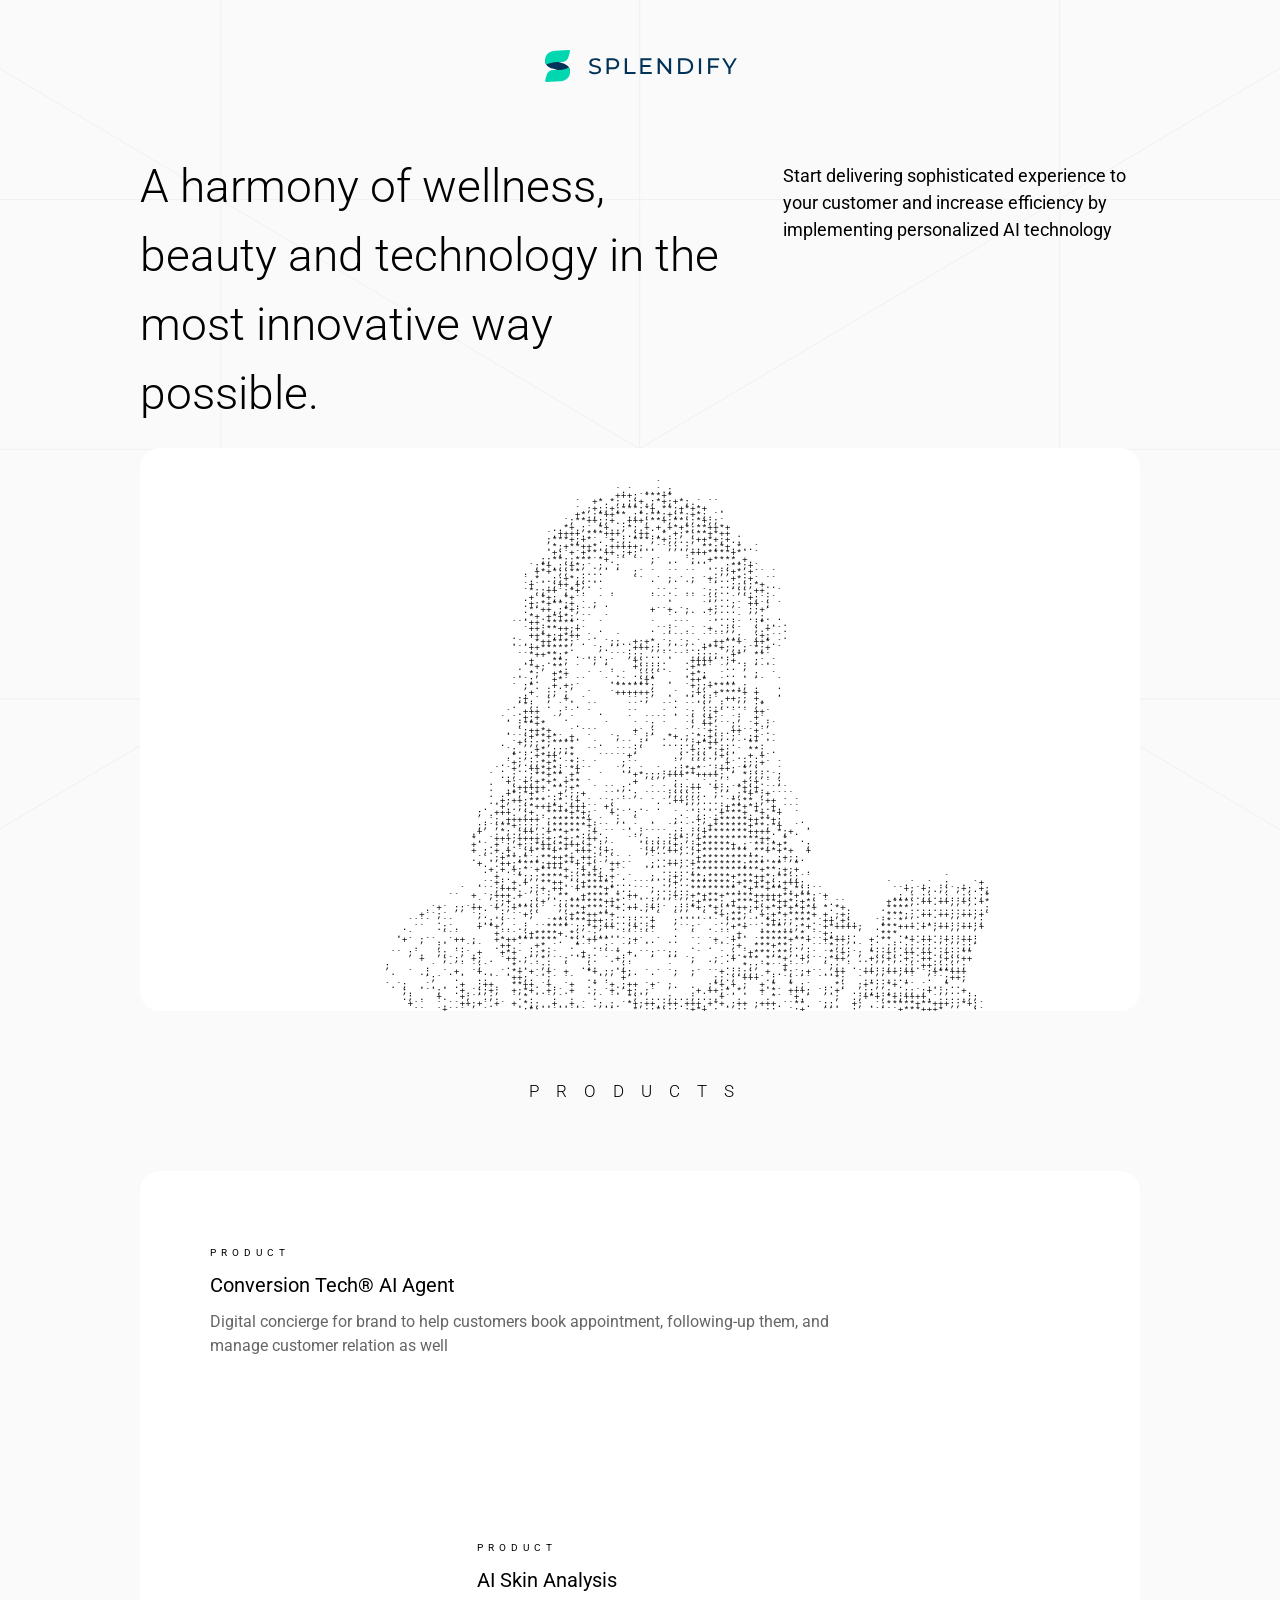
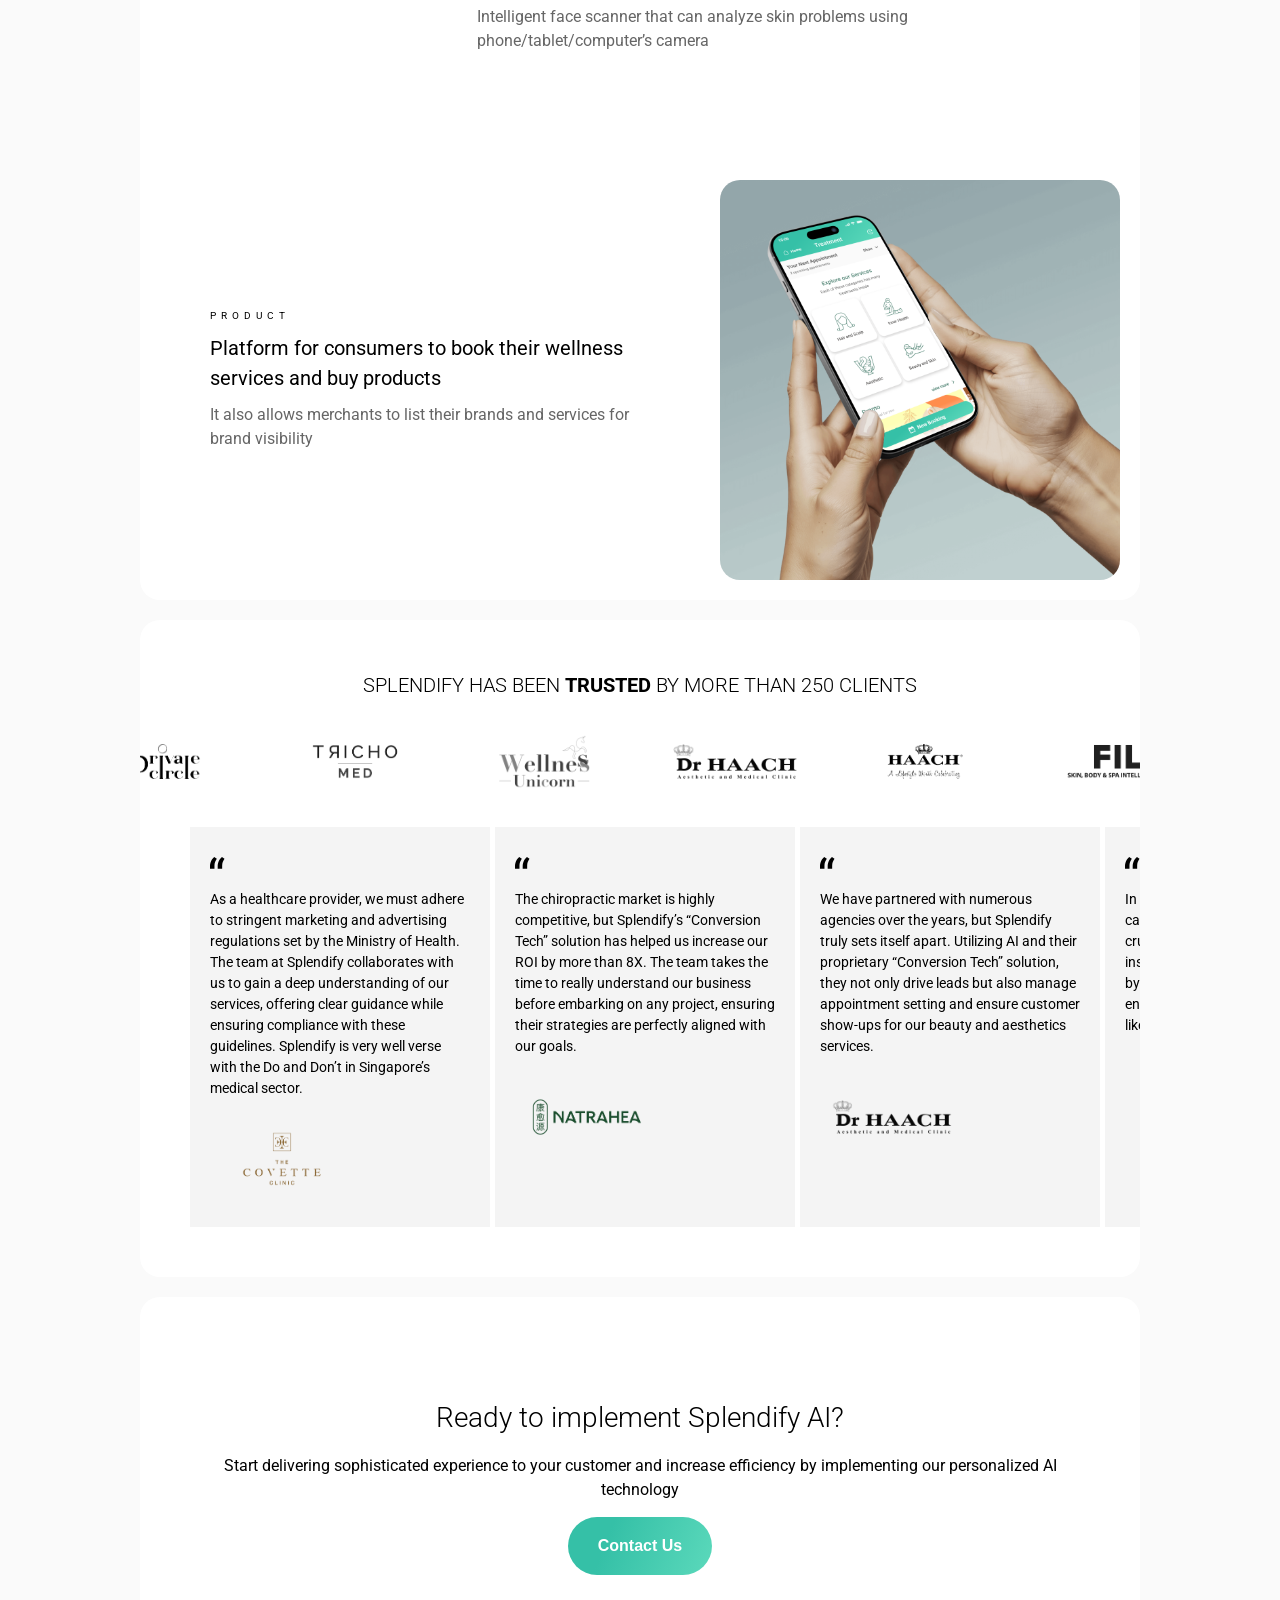
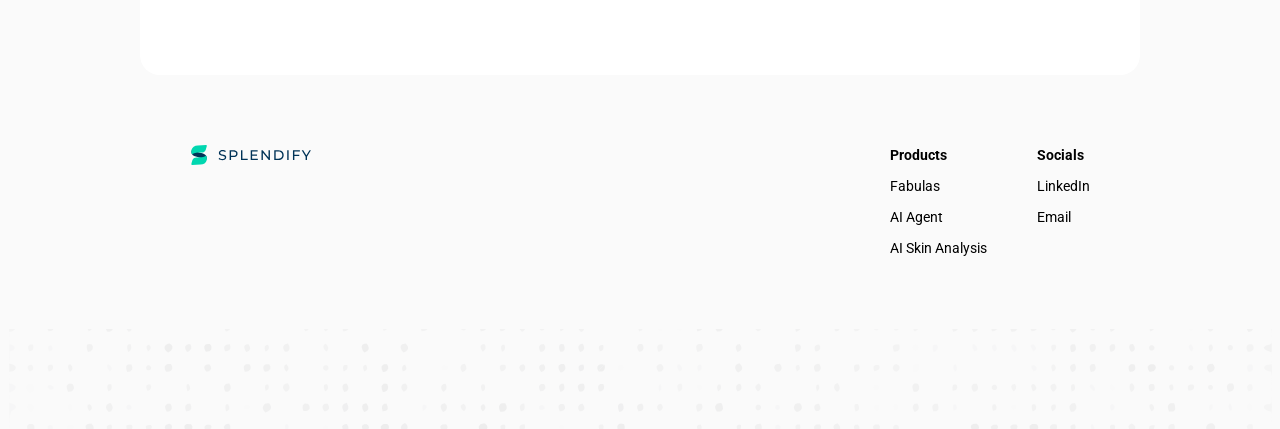
==== index.html @ 715608eb "Adding more content and media Adding more content and media to make it look more informative and int" ====
<!DOCTYPE html>
<html lang="en">

<head>
    <meta charset="UTF-8">
    <meta name="viewport" content="width=device-width, initial-scale=1.0">
    <title>Splendify</title>
    <link rel="preconnect" href="https://fonts.googleapis.com">
    <link rel="preconnect" href="https://fonts.gstatic.com" crossorigin>
    <link href="https://fonts.googleapis.com/css2?family=Roboto:ital,wght@0,100..900;1,100..900&display=swap"
        rel="stylesheet">
    <link rel="icon" href="splendify-icon.svg" type="image/x-icon">
</head>

<style>
    * {
        box-sizing: border-box;
    }

    p {
        margin: 0;
        line-height: 150%;
    }

    body {
        margin: 0;
        font-family: 'Roboto', sans-serif;
        display: flex;
        flex-direction: column;
        gap: 20px;
        background: #fafafa;
    }

    h1 {
        margin: 0;
        font-size: 46px;
        line-height: 150%;
        font-weight: 300;
    }

    h2 {
        margin: 0;
        font-size: 28px;
        line-height: 150%;
        font-weight: 300;
    }

    section {
        width: 100%;
        margin: 0 auto;
        border-radius: 20px;
        background-color: #ffffff;
    }
    @media screen and (min-width: 800px) {
        section {
            max-width: 1000px;
        }
    }
</style>

<body>
    <img src="linebg.svg" alt="background" id="background"
        style="position: fixed; top: 0; left: 0; width: 100%; height: 100%; object-fit: cover; z-index: -99; opacity: 0.5;">
    <header>
        <img src="splendify.svg" alt="splendify" class="header-logo">
        <style>
            header {
                display: flex;
                flex-direction: row;
                align-items: center;
                justify-content: center;
                padding: 50px 0px;
            }

            .header-logo {
                height: 32px;
            }
        </style>
    </header>
    <section id="hero">
        <h1>A harmony of wellness, beauty and technology in the most innovative way possible.</h1>
        <p class="subtitle">Start delivering sophisticated experience to your customer and increase efficiency by
            implementing personalized AI technology</p>
        <style>
            #hero {
                display: flex;
                flex-direction: row;
                align-items: start;
                justify-content: start;
                text-align: left;
                gap: 50px;
                margin: 0 auto;
                background: none;
            }

            .subtitle {
                font-size: 18px;
                line-height: 150%;
                margin-top: 10px;
            }
        </style>
    </section>
    <section id="ascii-embed">
        <iframe src="ASCII/index.html" frameborder="0" scrolling="no" id="ascii-embed" allowfullscreen width="100%"
            height="100%"></iframe>
        <!-- <div class="gradient"></div> -->
        <style>
            #ascii-embed {
                margin: 0;
                width: 95%;
                height: auto;
                aspect-ratio: 16/9;
                position: relative;
                z-index: -1;
                overflow: hidden;
                background: #fff;
                margin: 0 auto;
                border-radius: 20px;
            }

            #ascii-embed iframe {
                width: 100%;
                height: 100%;
                border: none;
                display: block;
            }

            .gradient {
                /* Rectangle 6 */

                position: absolute;
                width: 100%;
                height: 100%;
                background: linear-gradient(180deg, #FFFFFF 0%, rgba(255, 255, 255, 0) 46.15%, #FFFFFF 100%);

            }
        </style>
    </section>
    <h2 style="
            font-size: 17px;
            line-height: 20px;
            letter-spacing: 1em;
            color: #000000;
            text-transform: uppercase;
            text-align: center;
            padding: 50px 0;
        ">Products</h2>
    <!-- <section id="product">
        <div class="product-cell">
            <img src="aiagent.svg" alt="product" class="product-image">
            <p class="product-title">Conversion Tech® AI Agent</p>
            <p class="product-description">Recommend best services and products</p>
        </div>
        <div class="product-cell">
            <img src="aiskin.svg" alt="product" class="product-image">
            <p class="product-title">AI Skin Analysis</p>
            <p class="product-description">analyze skin problems using phone camera</p>
        </div>
        <div class="product-cell">
            <img src="fabulas.svg" alt="product" class="product-image">
            <p class="product-title">Wellness Platform</p>
            <p class="product-description">to book services and buy wellness products</p>
        </div>
        <style>
            #product {
                display: flex;
                flex-direction: row;
                margin: 0 auto;
                max-width: 800px;
            }

            .product-cell {
                text-align: left;
                border: 0.5px solid #e0e0e0;
                padding: 40px;
                gap: 10px;
                display: flex;
                flex-direction: column;
                align-items: start;
                justify-content: start;
                background-color: #ffffff;
                aspect-ratio: 1/1;

                /* 1. Tambahan untuk efek mengapung yang smooth */
                transition: transform 0.3s ease, box-shadow 0.3s ease, border-color 0.3s ease;
            }

            .product-cell:hover {
                transform: translateY(-8px);
                /* Mengangkat kotak ke atas 8px */
                box-shadow: 0 15px 30px rgba(0, 0, 0, 0.1);
                /* Memberikan bayangan halus */
                border-color: transparent;
                /* Hilangkan border biar makin clean pas ngapung */
            }

            .product-title {
                font-weight: bold;
                font-size: 16px;
                line-height: 150%;
            }

            .product-description {
                font-size: 14px;
                color: #666;
                line-height: 150%;
            }

            .product-image {
                height: 32px;
            }
        </style>
    </section> -->
    <section id="explanation">
        <div class="explanation-cell">
            <div class="column-left">
                <p class="label">PRODUCT</p>
                <p class="explanation-title">Conversion Tech® AI Agent</p>
                <p class="explanation-description">Digital concierge for brand to help customers book appointment,
                    following-up them, and manage customer relation as well</p>
            </div>
            <div class="column-right">
                <video src="aiagent.mp4" autoplay muted loop class="explanation-image"></video>
            </div>
        </div>
        <div class="explanation-cell">
            <div class="column-right">
                <video src="facescan.mp4" autoplay muted loop class="explanation-image"></video>
            </div>
            <div class="column-left">
                <p class="label">PRODUCT</p>
                <p class="explanation-title">AI Skin Analysis</p>
                <p class="explanation-description">Intelligent face scanner that can analyze skin problems using
                    phone/tablet/computer’s camera</p>
            </div>
        </div>
        <div class="explanation-cell">
            <div class="column-left">
                <p class="label">PRODUCT</p>
                <p class="explanation-title">Platform for consumers to book their wellness services and buy products</p>
                <p class="explanation-description">It also allows merchants to list their brands and services for brand
                    visibility</p>
            </div>
            <div class="column-right">
                <img src="fabulasmockup.png" alt="product" class="explanation-image">
            </div>
        </div>
        <style>
            #explanation {
                display: flex;
                flex-direction: column;
                gap: 50px;
                margin: 0 auto;
                padding: 20px;
            }

            .explanation-cell {
                display: flex;
                flex-direction: row;
                width: 100%;
                /* PENTING: Ganti max-width jadi width agar ukurannya dikunci/gak mengecil */
                pointer-events: none;
                background-color: #ffffff;
                transition: opacity 0.2s ease, visibility 0.2s ease;
            }

            .explanation-cell.active {
                opacity: 1;
            }

            .explanation-title {
                font-size: 20px;
                line-height: 150%;
            }

            .explanation-description {
                font-size: 16px;
                color: #666;
                line-height: 150%;
            }

            .column-left {
                display: flex;
                flex-direction: column;
                gap: 10px;
                justify-content: center;
                flex-grow: 1;
                padding: 50px;
            }

            .label {
                font-weight: 400;
                font-size: 10px;
                letter-spacing: 0.5em;
                color: #000000;

            }

            .column-right {
                display: flex;
                flex-direction: column;
                gap: 10px;
                justify-content: center;
                flex-grow: 1;
                max-width: 400px;
                aspect-ratio: 1/1;
            }

            .column-right img,
            .column-right video, 
            .column-right iframe {
                width: 100%;
                height: 100%;
                object-fit: cover;
                border-radius: 20px;
            }
        </style>
    </section>
    <section id="clients">
        <h2 style="text-align: center; font-weight: 300; font-size: 20px; letter-spacing: 15%; text-transform: uppercase;">Splendify has been <b>trusted</b> by more than 250
            clients </h2>
        <div class="clients-track">

            <div class="client-logo"><img src="brand/drhaach.png" alt="drhaach"></div>
            <div class="client-logo"><img src="brand/haach.png" alt="haach"></div>
            <div class="client-logo"><img src="brand/fil.png" alt="FIL"></div>
            <div class="client-logo"><img src="brand/1royal.png" alt="1royal"></div>
            <div class="client-logo"><img src="brand/33club.png" alt="33 club"></div>
            <div class="client-logo"><img src="brand/body contour.png" alt="body contour"></div>
            <div class="client-logo"><img src="brand/covette.png" alt="covette"></div>
            <div class="client-logo"><img src="brand/drscalp.png" alt="drscalp"></div>
            <div class="client-logo"><img src="brand/guo tai.png" alt="guo tai"></div>
            <div class="client-logo"><img src="brand/natrahea.png" alt="natrahea"></div>
            <div class="client-logo"><img src="brand/neu3.png" alt="neu3"></div>
            <div class="client-logo"><img src="brand/passage.png" alt="passage"></div>
            <div class="client-logo"><img src="brand/physiomed.png" alt="physiomed"></div>
            <div class="client-logo"><img src="brand/private circle.png" alt="private circle"></div>
            <div class="client-logo"><img src="brand/trichomed.png" alt="trichomed"></div>
            <div class="client-logo"><img src="brand/wellness unicorn.png" alt="wellness unicorn"></div>

            <div class="client-logo"><img src="brand/drhaach.png" alt="drhaach"></div>
            <div class="client-logo"><img src="brand/haach.png" alt="haach"></div>
            <div class="client-logo"><img src="brand/fil.png" alt="FIL"></div>
            <div class="client-logo"><img src="brand/1royal.png" alt="1royal"></div>
            <div class="client-logo"><img src="brand/33club.png" alt="33 club"></div>
            <div class="client-logo"><img src="brand/body contour.png" alt="body contour"></div>
            <div class="client-logo"><img src="brand/covette.png" alt="covette"></div>
            <div class="client-logo"><img src="brand/drscalp.png" alt="drscalp"></div>
            <div class="client-logo"><img src="brand/guo tai.png" alt="guo tai"></div>
            <div class="client-logo"><img src="brand/natrahea.png" alt="natrahea"></div>
            <div class="client-logo"><img src="brand/neu3.png" alt="neu3"></div>
            <div class="client-logo"><img src="brand/passage.png" alt="passage"></div>
            <div class="client-logo"><img src="brand/physiomed.png" alt="physiomed"></div>
            <div class="client-logo"><img src="brand/private circle.png" alt="private circle"></div>
            <div class="client-logo"><img src="brand/trichomed.png" alt="trichomed"></div>
            <div class="client-logo"><img src="brand/wellness unicorn.png" alt="wellness unicorn"></div>

        </div>
        <div class="testimonials">
            <div class="testimonial-cell">
                <img src="quote.svg" alt="quote" class="quote-icon">
                <p class="testimonial-text">
                    As a healthcare provider, we must adhere to stringent marketing and advertising regulations set by
                    the Ministry of Health. The team at Splendify collaborates with us to gain a deep understanding of
                    our services, offering clear guidance while ensuring compliance with these guidelines. Splendify is
                    very well verse with the Do and Don’t in Singapore’s medical sector.
                </p>
                <img src="brand/covette.png" alt="" class="testimonial-sender">
            </div>
            <div class="testimonial-cell">
                <img src="quote.svg" alt="quote" class="quote-icon">
                <p class="testimonial-text">
                    The chiropractic market is highly competitive, but Splendify’s “Conversion Tech” solution has helped
                    us increase our ROI by more than 8X. The team takes the time to really understand our business
                    before embarking on any project, ensuring their strategies are perfectly aligned with our goals.
                </p>
                <img src="brand/natrahea.png" alt="" class="testimonial-sender">
            </div>
            <div class="testimonial-cell">
                <img src="quote.svg" alt="quote" class="quote-icon">
                <p class="testimonial-text">
                    We have partnered with numerous agencies over the years, but Splendify truly sets itself apart.
                    Utilizing AI and their proprietary “Conversion Tech” solution, they not only drive leads but also
                    manage appointment setting and ensure customer show-ups for our beauty and aesthetics services.
                </p>
                <img src="brand/drhaach.png" alt="" class="testimonial-sender">
            </div>
            <div class="testimonial-cell">
                <img src="quote.svg" alt="quote" class="quote-icon">
                <p class="testimonial-text">
                    In Singapore’s competitive spa and body care industry, attracting new customers is crucial.
                    The Splendify team has been instrumental and creative in our success by leveraging various
                    solutions, including engaging social media posts on platforms like Xiao Hong Shu and TikTok.
                </p>
                <img src="brand/fil.png" alt="" class="testimonial-sender">
            </div>
        </div>

        <style>
            #clients {
                display: flex;
                flex-direction: column;
                align-items: center;
                padding: 50px 0;
                gap: 20px;
                width: 100vw;
                /* Hapus padding kiri-kanan biar nggak nabrak saat looping */
                overflow: hidden;
                /* Sembunyikan gambar yang keluar dari layar & ilangin scrollbar */
                box-sizing: border-box;
            }

            .clients-track {
                display: flex;
                align-items: center;
                gap: 40px;
                /* Jarak antar logo */
                width: max-content;
                /* Wajib pakai ini biar panjangnya menyesuaikan isi */
                animation: scroll-left 30s linear infinite;
                /* Angka 30s untuk atur kecepatan, makin besar makin lambat */
                filter: grayscale(100%);
            }

            .client-logo img {
                max-width: 150px;
                max-height: 100px;
                object-fit: contain;
                /* Biar rasio gambar nggak gepeng */
            }

            /* Animasi Kunci dari Kanan ke Kiri */
            @keyframes scroll-left {
                0% {
                    transform: translateX(0);
                }

                100% {
                    /* Geser persis setengah dari total panjang track (sebanyak set pertama) */
                    transform: translateX(calc(-50% - 20px));
                    /* -20px adalah kompensasi dari setengah gap */
                }
            }

            .testimonials {
                display: flex;
                flex-direction: row;
                padding: 0px 50px;
                gap: 5px;
                width: 100%;
                order: 2;
                flex-grow: 0;
                overflow-x: scroll;
            }

            .testimonial-cell {
                display: flex;
                flex-direction: column;
                align-items: flex-start;
                padding: 30px 20px;
                gap: 20px;
                min-width: 300px;
                height: 400px;
                background: #F4F4F4;
                flex-grow: 0;
            }

            .testimonial-text {
                font-size: 14px;
                line-height: 150%;
            }

            .testimonial-sender {
                height: 80px;
                flex: none;
                order: 1;
                flex-grow: 0;
            }
        </style>
    </section>
    <section id="contact">
        <h2>Ready to implement Splendify AI?</h2>
        <p>Start delivering sophisticated experience to your customer and increase efficiency by implementing our
            personalized AI technology</p>
        <button class="contact-button">Contact Us</button>
        <style>
            #contact {
                padding: 100px 50px;
                text-align: center;
                margin: 0 auto;
                display: flex;
                flex-direction: column;
                gap: 15px;
                line-height: 150%;
                align-items: center;
            }

            .contact-button {
                display: flex;
                flex-direction: column;
                justify-content: center;
                align-items: center;
                padding: 20px 30px;
                gap: 8px;
                width: fit-content;
                background: linear-gradient(111.83deg, #35C0A7 28.6%, #5BD9BB 100%);
                border-radius: 96px;
                color: white;
                font-weight: bold;
                font-size: 16px;
                border: none;
            }

            .contact-button:hover {
                background-color: #0056b3;
            }
        </style>
    </section>
    <section id="footer">
        <img src="splendify.svg" alt="splendify" class="footer-logo">
        <div id="menus">
            <div class="menu-list">
                <p class="menu-title">Products</p>
                <p class="menu">Fabulas</p>
                <p class="menu">AI Agent</p>
                <p class="menu">AI Skin Analysis</p>
            </div>
            <div class="menu-list">
                <p class="menu-title">Socials</p>
                <p class="menu">LinkedIn</p>
                <p class="menu">Email</p>
            </div>
        </div>
        <style>
            #footer {
                text-align: left;
                display: flex;
                flex-direction: row;
                justify-content: space-between;
                align-items: start;
                padding: 50px;
                background: none;
            }

            .footer-logo {
                max-width: 200px;
                margin-bottom: 20px;
            }

            #menus {
                display: flex;
                flex-direction: row;
                gap: 50px;
            }

            .menu-list {
                display: flex;
                flex-direction: column;
                gap: 10px;
            }

            .menu-list p {
                margin: 0;
                font-size: 14px;
            }

            .menu-title {
                font-weight: bold;
                margin-bottom: 10px;
            }
        </style>
    </section>
    <img id="matrix" src="matrix.svg" alt="matrix">
    <style>
        #matrix {
            position: relative;
            bottom: 0;
            width: 100%;
            height: 100px;
            object-fit: cover;
            z-index: -1;
        }
    </style>
</body>

</html>
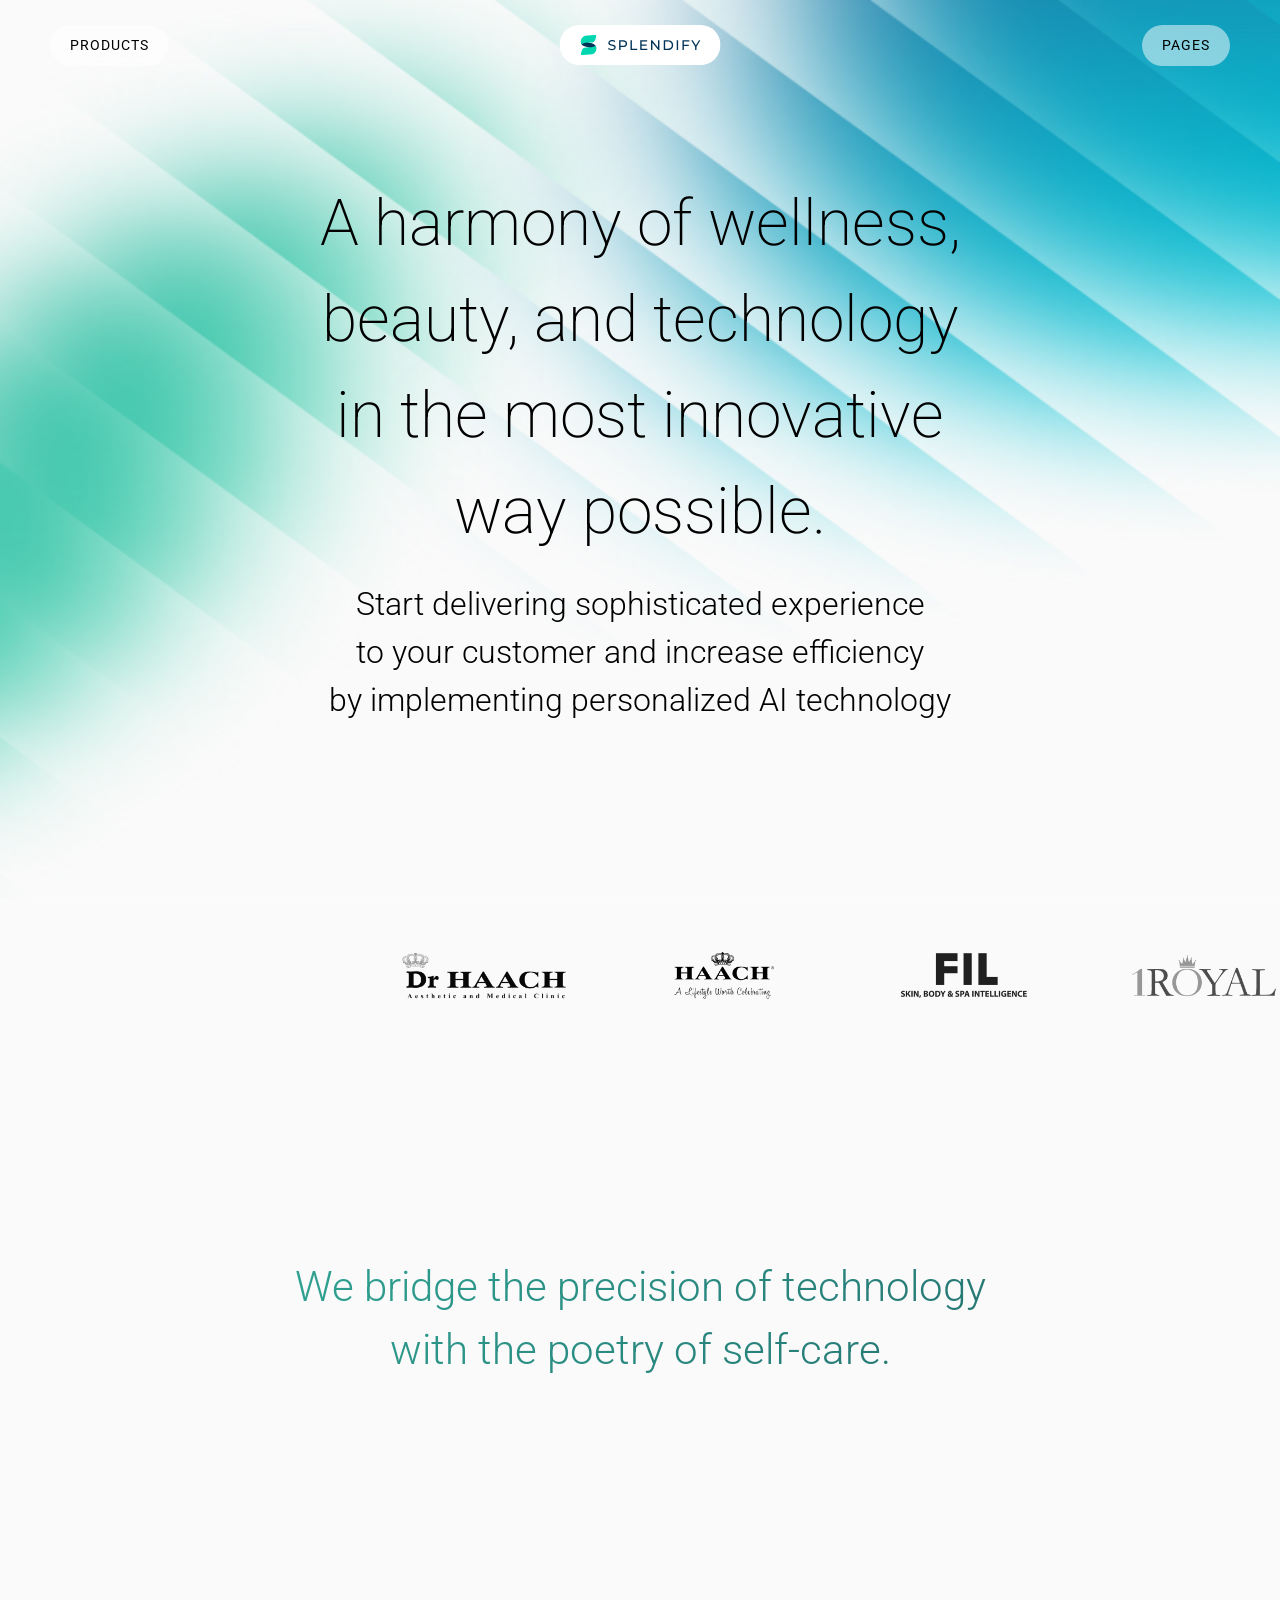
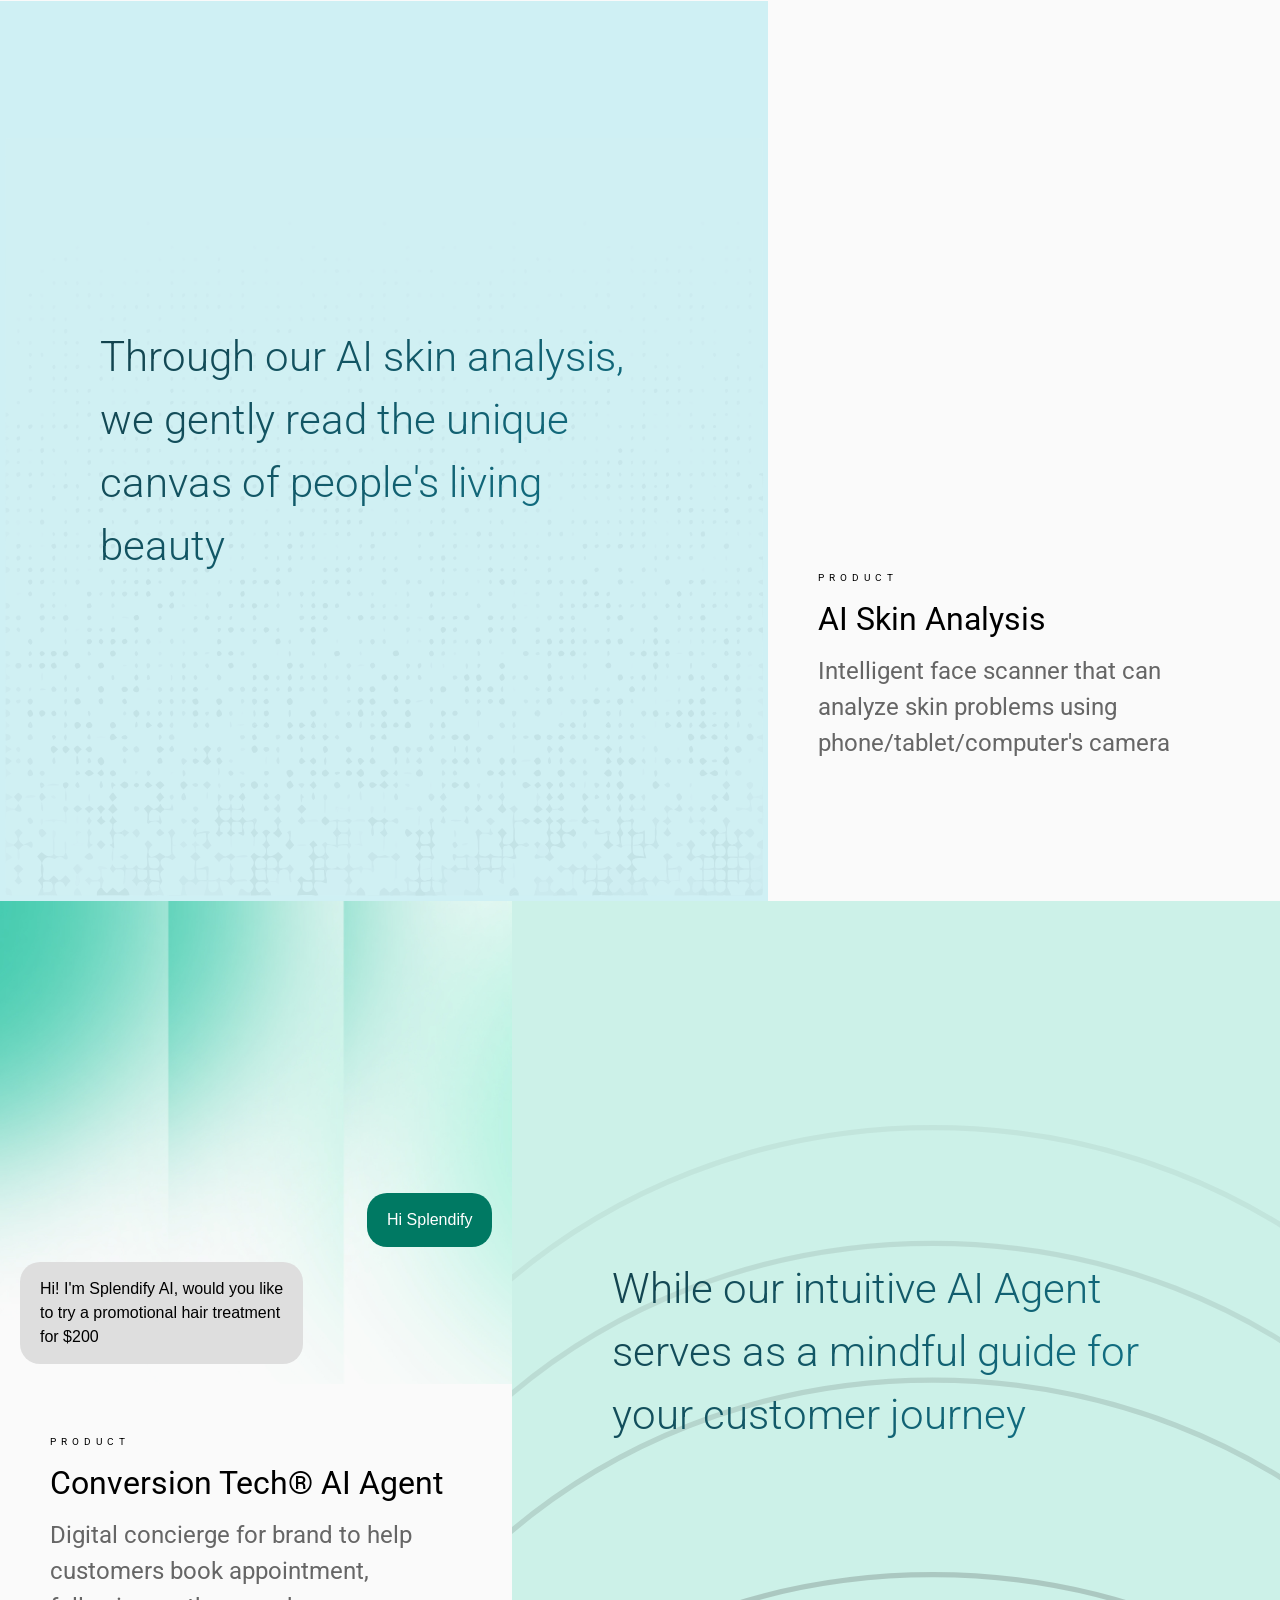
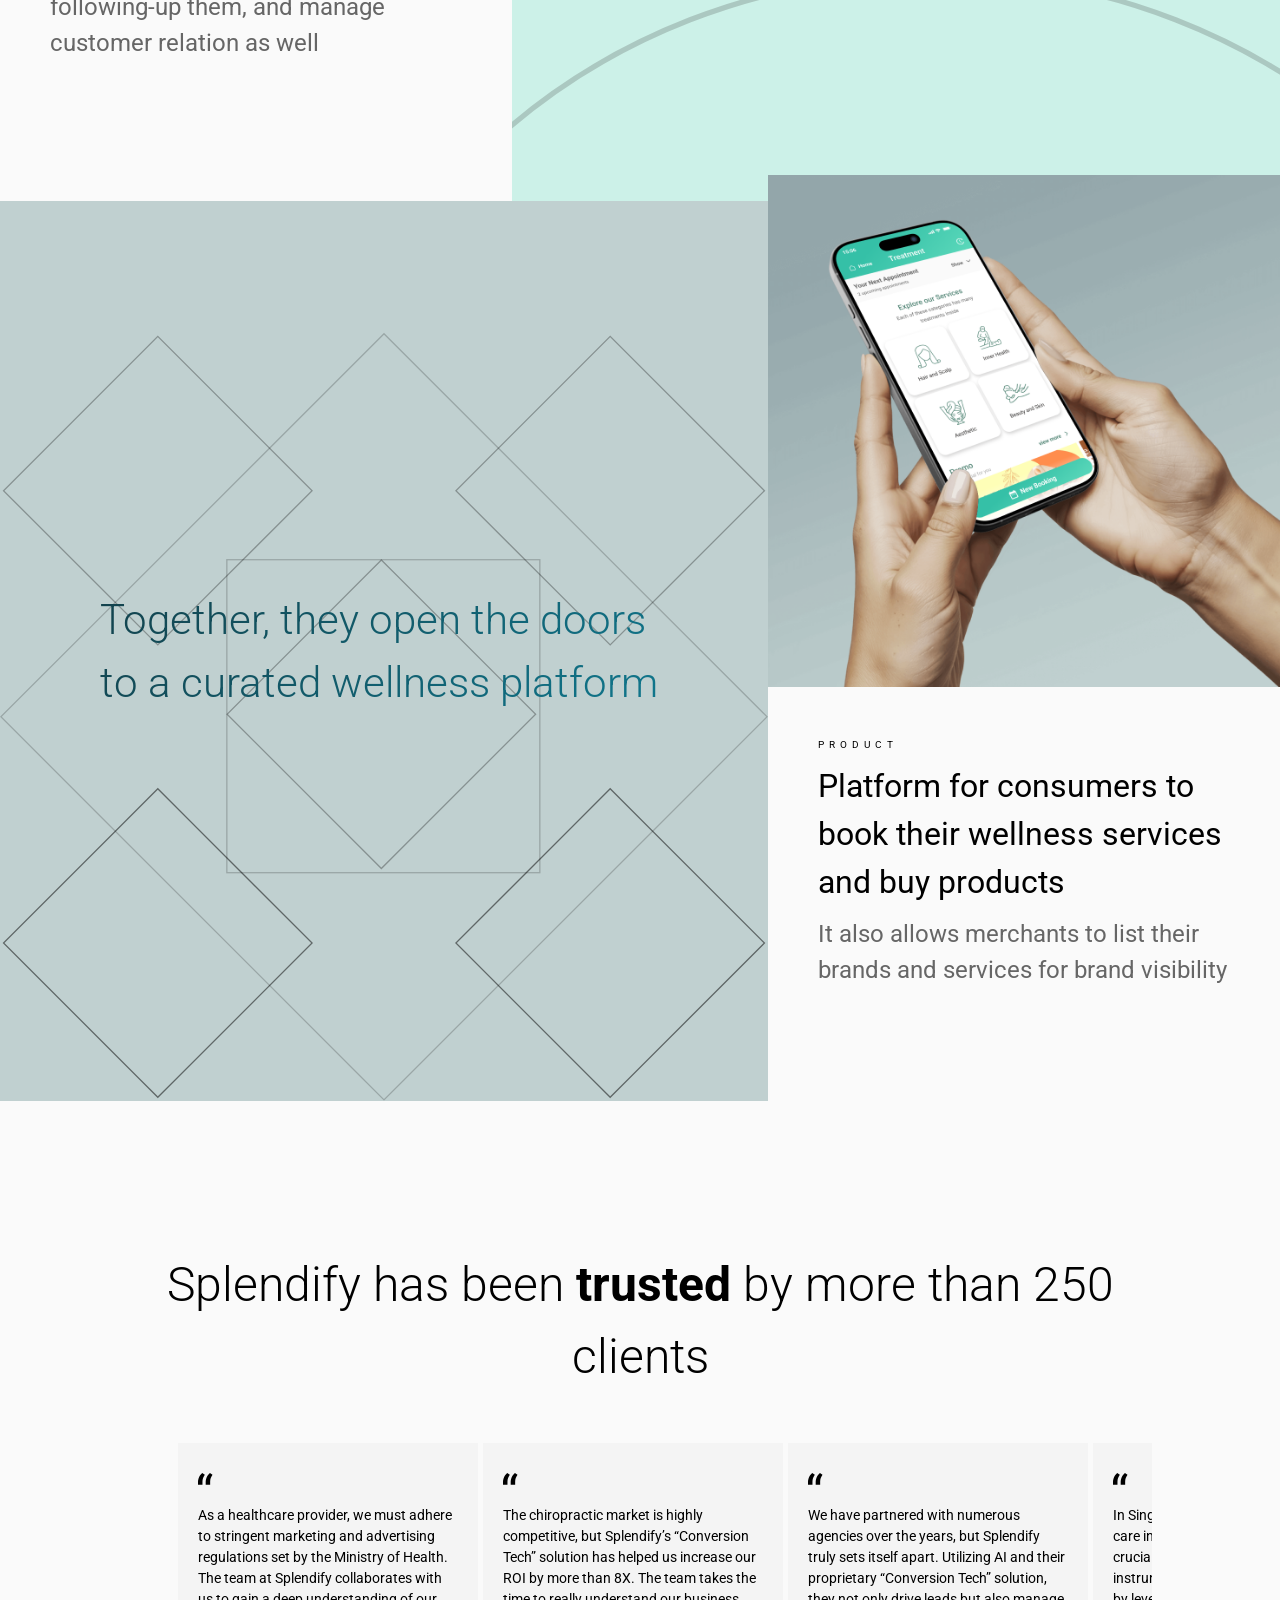
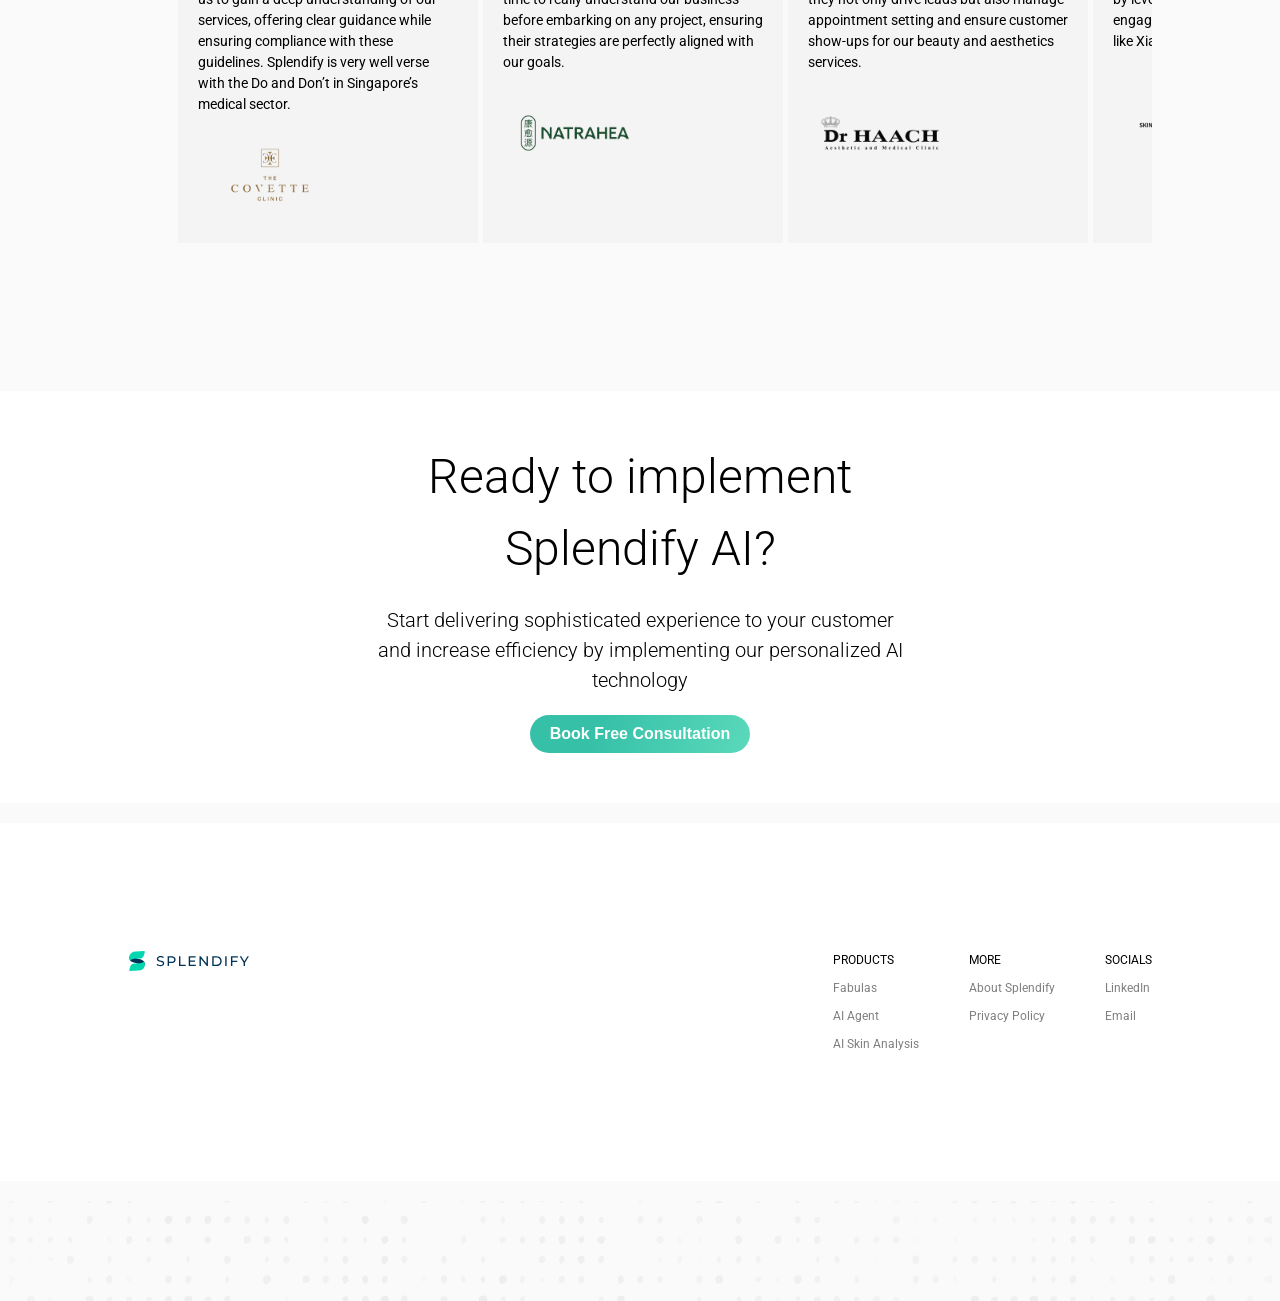
==== commit 9e28c839: "New design with proper layout and content Images added, some content added, hyperlink added, and lay" ====
--- a/index.html
+++ b/index.html
@@ -24,11 +24,12 @@
 
     body {
         margin: 0;
-        font-family: 'Roboto', sans-serif;
+        font-family: 'Roboto';
         display: flex;
         flex-direction: column;
         gap: 20px;
         background: #fafafa;
+        overflow-x: hidden;
     }
 
     h1 {
@@ -44,66 +45,240 @@
         line-height: 150%;
         font-weight: 300;
     }
-
-    section {
-        width: 100%;
-        margin: 0 auto;
-        border-radius: 20px;
-        background-color: #ffffff;
-    }
-    @media screen and (min-width: 800px) {
-        section {
-            max-width: 1000px;
-        }
-    }
 </style>
 
 <body>
-    <img src="linebg.svg" alt="background" id="background"
-        style="position: fixed; top: 0; left: 0; width: 100%; height: 100%; object-fit: cover; z-index: -99; opacity: 0.5;">
+    <img src="linebg.svg" alt="background" id="background" style="position: fixed; top: 0; left: 0; width: 100%; height: 100%; object-fit: cover; z-index: -99; opacity: 0.8;">
     <header>
-        <img src="splendify.svg" alt="splendify" class="header-logo">
+        <div class="menu-bar" id="products-menu-bar">
+            <p class="menu title">Products</p>
+            <a class="menu" id="menu-skin" href="aiskin.html">AI Skin Analysis</a>
+            <a class="menu" id="menu-agent" href="aiagent.html">Conversion Tech® AI Agent</a>
+            <a class="menu" id="menu-platform" href="fabulas.html">Wellness Platform</a>
+        </div>
+        <img src="splendify.svg" alt="splendify" id="header-logo">
+        <div class="menu-bar" style="align-items: end;" id="pages-menu-bar">
+            <p class="menu title">PAGES</p>
+            <a class="menu" id="menu-about">About Splendify</a>
+            <a class="menu" id="menu-privacy">Privacy Policy</a>
+        </div>
         <style>
             header {
-                display: flex;
+                position: fixed;
+                top: 0;
+                left: 0;
+                display: flex;
+                flex-direction: row;
+                align-items: start;
+                justify-content: space-between;
+                width: 100%;
+                padding: 25px 50px;
+                box-sizing: border-box; /* Mencegah overflow horizontal */
+                z-index: 100;
+            }
+
+            .menu {
+                display: none;
                 flex-direction: row;
                 align-items: center;
-                justify-content: center;
-                padding: 50px 0px;
-            }
-
-            .header-logo {
-                height: 32px;
-            }
-        </style>
+                background-color: rgba(255, 255, 255, 0.5);
+                width: fit-content;
+                height: fit-content;
+                backdrop-filter: blur(10px);
+                -webkit-backdrop-filter: blur(10px);
+                border-radius: 100px;
+                padding: 10px 20px;
+                letter-spacing: 1px;
+                font-size: 14px;
+                font-weight: 400;
+                text-transform: uppercase;
+                cursor: pointer;
+                transition: all 0.3s ease;
+                text-decoration: none;
+                color: #000;
+            }
+
+            .menu:hover {
+                background-color: rgba(255, 255, 255, 1);
+                font-weight: 600;
+            }
+
+            .menu p {
+                margin: 0;
+            }
+
+            .title {
+                display: flex;
+            }
+
+            .menu-bar {
+                display: flex;
+                flex-direction: column;
+                gap: 10px;
+                font-size: 14px;
+                font-weight: 400;
+                text-transform: uppercase;
+            }
+
+            #header-logo {
+                padding: 10px 20px;
+                background: white;
+                border-radius: 100px;
+                height: 40px;
+                position: fixed;
+                left: 50%;
+                transform: translateX(-50%);
+            }
+        </style>
+        <script>
+            const productsMenuBar = document.getElementById('products-menu-bar');
+            const pagesMenuBar = document.getElementById('pages-menu-bar');
+            const headerLogo = document.getElementById('header-logo');
+
+            productsMenuBar.addEventListener('mouseenter', () => {
+                document.getElementById('menu-skin').style.display = 'flex';
+                document.getElementById('menu-agent').style.display = 'flex';
+                document.getElementById('menu-platform').style.display = 'flex';
+            });
+
+            productsMenuBar.addEventListener('mouseleave', () => {
+                document.getElementById('menu-skin').style.display = 'none';
+                document.getElementById('menu-agent').style.display = 'none';
+                document.getElementById('menu-platform').style.display = 'none';
+            });
+
+            pagesMenuBar.addEventListener('mouseenter', () => {
+                document.getElementById('menu-about').style.display = 'flex';
+                document.getElementById('menu-privacy').style.display = 'flex';
+            });
+
+            pagesMenuBar.addEventListener('mouseleave', () => {
+                document.getElementById('menu-about').style.display = 'none';
+                document.getElementById('menu-privacy').style.display = 'none';
+            }); 
+
+            headerLogo.addEventListener('click', () => {
+                window.location.href = 'index.html';
+            });
+        </script>
     </header>
-    <section id="hero">
-        <h1>A harmony of wellness, beauty and technology in the most innovative way possible.</h1>
-        <p class="subtitle">Start delivering sophisticated experience to your customer and increase efficiency by
-            implementing personalized AI technology</p>
+    <div id="hero">
+        <div class="subtitle">
+            <h1>A harmony of wellness, <br> beauty, and technology <br> in the most innovative <br> way possible.</h1>
+            <p>Start delivering sophisticated experience <br> to your customer and increase efficiency <br>by implementing personalized AI technology</p>
+        </div>
         <style>
             #hero {
-                display: flex;
-                flex-direction: row;
+                width: 100svw;
+                height: 100svh;
+                padding: 100px;
+                display: flex;
+                flex-direction: column;
                 align-items: start;
                 justify-content: start;
-                text-align: left;
-                gap: 50px;
                 margin: 0 auto;
-                background: none;
+                background: url('fractal.jpg');
+                background-size: 100% 100%;
+                background-repeat: no-repeat;
+                background-position: top;
+                text-align: center;
             }
 
             .subtitle {
-                font-size: 18px;
-                line-height: 150%;
-                margin-top: 10px;
-            }
-        </style>
-    </section>
-    <section id="ascii-embed">
+                display: flex;
+                flex-direction: column;
+                gap: 20px;
+                width: 80%;
+                text-align: center;
+                margin: auto auto;
+                font-weight: 300;
+            }
+            .subtitle h1 {
+                font-size: 64px;
+                line-height: 150%;
+                font-weight: 200;
+            }
+            .subtitle  p {
+                font-size: 32px;
+                line-height: 150%;
+            }
+        </style>
+    </div>
+    <div class="clients-track">
+        <div class="client-logo"><img src="brand/drhaach.png" alt="drhaach"></div>
+        <div class="client-logo"><img src="brand/haach.png" alt="haach"></div>
+        <div class="client-logo"><img src="brand/fil.png" alt="FIL"></div>
+        <div class="client-logo"><img src="brand/1royal.png" alt="1royal"></div>
+        <div class="client-logo"><img src="brand/33club.png" alt="33 club"></div>
+        <div class="client-logo"><img src="brand/body contour.png" alt="body contour"></div>
+        <div class="client-logo"><img src="brand/covette.png" alt="covette"></div>
+        <div class="client-logo"><img src="brand/drscalp.png" alt="drscalp"></div>
+        <div class="client-logo"><img src="brand/guo tai.png" alt="guo tai"></div>
+        <div class="client-logo"><img src="brand/natrahea.png" alt="natrahea"></div>
+        <div class="client-logo"><img src="brand/neu3.png" alt="neu3"></div>
+        <div class="client-logo"><img src="brand/passage.png" alt="passage"></div>
+        <div class="client-logo"><img src="brand/physiomed.png" alt="physiomed"></div>
+        <div class="client-logo"><img src="brand/private circle.png" alt="private circle"></div>
+        <div class="client-logo"><img src="brand/trichomed.png" alt="trichomed"></div>
+        <div class="client-logo"><img src="brand/wellness unicorn.png" alt="wellness unicorn"></div>
+
+        <div class="client-logo"><img src="brand/drhaach.png" alt="drhaach"></div>
+        <div class="client-logo"><img src="brand/haach.png" alt="haach"></div>
+        <div class="client-logo"><img src="brand/fil.png" alt="FIL"></div>
+        <div class="client-logo"><img src="brand/1royal.png" alt="1royal"></div>
+        <div class="client-logo"><img src="brand/33club.png" alt="33 club"></div>
+        <div class="client-logo"><img src="brand/body contour.png" alt="body contour"></div>
+        <div class="client-logo"><img src="brand/covette.png" alt="covette"></div>
+        <div class="client-logo"><img src="brand/drscalp.png" alt="drscalp"></div>
+        <div class="client-logo"><img src="brand/guo tai.png" alt="guo tai"></div>
+        <div class="client-logo"><img src="brand/natrahea.png" alt="natrahea"></div>
+        <div class="client-logo"><img src="brand/neu3.png" alt="neu3"></div>
+        <div class="client-logo"><img src="brand/passage.png" alt="passage"></div>
+        <div class="client-logo"><img src="brand/physiomed.png" alt="physiomed"></div>
+        <div class="client-logo"><img src="brand/private circle.png" alt="private circle"></div>
+        <div class="client-logo"><img src="brand/trichomed.png" alt="trichomed"></div>
+        <div class="client-logo"><img src="brand/wellness unicorn.png" alt="wellness unicorn"></div>
+
+        <style>
+            .clients-track {
+                display: flex;
+                align-items: center;
+                gap: 40px;
+                margin-left: 30%;
+                /* Jarak antar logo */
+                width: max-content;
+                /* Wajib pakai ini biar panjangnya menyesuaikan isi */
+                animation: scroll-left 30s linear infinite;
+                /* Angka 30s untuk atur kecepatan, makin besar makin lambat */
+                filter: grayscale(100%);
+                animation-delay: 500ms;
+            }
+
+            .client-logo img {
+                max-width: 200px;
+                max-height: 150px;
+                object-fit: contain;
+                /* Biar rasio gambar nggak gepeng */
+            }
+
+            /* Animasi Kunci dari Kanan ke Kiri */
+            @keyframes scroll-left {
+                0% {
+                    transform: translateX(0);
+                }
+
+                100% {
+                    /* Geser persis setengah dari total panjang track (sebanyak set pertama) */
+                    transform: translateX(calc(-50% - 20px));
+                    /* -20px adalah kompensasi dari setengah gap */
+                }
+            }
+        </style>
+    </div>
+    <!-- <section id="ascii-embed">
         <iframe src="ASCII/index.html" frameborder="0" scrolling="no" id="ascii-embed" allowfullscreen width="100%"
             height="100%"></iframe>
-        <!-- <div class="gradient"></div> -->
+         <div class="gradient"></div>
         <style>
             #ascii-embed {
                 margin: 0;
@@ -126,8 +301,6 @@
             }
 
             .gradient {
-                /* Rectangle 6 */
-
                 position: absolute;
                 width: 100%;
                 height: 100%;
@@ -135,16 +308,7 @@
 
             }
         </style>
-    </section>
-    <h2 style="
-            font-size: 17px;
-            line-height: 20px;
-            letter-spacing: 1em;
-            color: #000000;
-            text-transform: uppercase;
-            text-align: center;
-            padding: 50px 0;
-        ">Products</h2>
+    </section>  -->
     <!-- <section id="product">
         <div class="product-cell">
             <img src="aiagent.svg" alt="product" class="product-image">
@@ -211,81 +375,124 @@
             }
         </style>
     </section> -->
-    <section id="explanation">
+    <p class="quote">We bridge the precision of technology <br> with the poetry of self-care.</p>
+    <style>
+        .quote {
+            padding: 200px 100px;
+            font-size: 42px;
+            font-weight: 300;
+            line-height: 150%;
+            text-align: center;
+            background: linear-gradient(133.31deg, #35C0A7 -3.05%, #20595E 100%);
+            -webkit-background-clip: text;
+            -webkit-text-fill-color: transparent;
+            background-clip: text;
+            text-fill-color: transparent;
+
+        }
+    </style>
+    <div id="explanation">
         <div class="explanation-cell">
-            <div class="column-left">
-                <p class="label">PRODUCT</p>
-                <p class="explanation-title">Conversion Tech® AI Agent</p>
-                <p class="explanation-description">Digital concierge for brand to help customers book appointment,
-                    following-up them, and manage customer relation as well</p>
-            </div>
-            <div class="column-right">
-                <video src="aiagent.mp4" autoplay muted loop class="explanation-image"></video>
+            <div class="explanation-quote" style="background-color: #CFF0F4; background-image: url('matrix.svg');">
+                <p>Through our AI skin analysis, we gently read the unique canvas of people's living beauty</p>
+            </div>
+            <div class="column">
+                <video src="facescan.mp4" autoplay muted loop class="explanation-image"></video>
+                <div class="explanation-product">
+                    <p class="label">PRODUCT</p>
+                    <p class="explanation-title">AI Skin Analysis</p>
+                    <p class="explanation-description">Intelligent face scanner that can analyze skin problems using
+                        phone/tablet/computer's camera</p>
+                </div>
             </div>
         </div>
         <div class="explanation-cell">
-            <div class="column-right">
-                <video src="facescan.mp4" autoplay muted loop class="explanation-image"></video>
-            </div>
-            <div class="column-left">
-                <p class="label">PRODUCT</p>
-                <p class="explanation-title">AI Skin Analysis</p>
-                <p class="explanation-description">Intelligent face scanner that can analyze skin problems using
-                    phone/tablet/computer’s camera</p>
+            <div class="column">
+                <iframe src="chat.html" class="scaled-frame" scrolling="no"></iframe>
+                <div class="explanation-product">
+                    <p class="label">PRODUCT</p>
+                    <p class="explanation-title">Conversion Tech® AI Agent</p>
+                    <p class="explanation-description">Digital concierge for brand to help customers book appointment,
+                        following-up them, and manage customer relation as well</p>
+                </div>
+            </div>
+            <div class="explanation-quote" style="background-color: #CCF1E8; background-image: url('radial.svg');">
+                <p>While our intuitive AI Agent serves as a mindful guide for your customer journey</p>
             </div>
         </div>
         <div class="explanation-cell">
-            <div class="column-left">
-                <p class="label">PRODUCT</p>
-                <p class="explanation-title">Platform for consumers to book their wellness services and buy products</p>
-                <p class="explanation-description">It also allows merchants to list their brands and services for brand
-                    visibility</p>
-            </div>
-            <div class="column-right">
+            <div class="explanation-quote" style="background-color: #C0D0D0; background-image: url('diamond.svg');">
+                <p>Together, they open the doors to a curated wellness platform</p>
+            </div>
+            <div class="column">
                 <img src="fabulasmockup.png" alt="product" class="explanation-image">
+                <div class="explanation-product">
+                    <p class="label">PRODUCT</p>
+                    <p class="explanation-title">Platform for consumers to book their wellness services and buy products
+                    </p>
+                    <p class="explanation-description">It also allows merchants to list their brands and services for
+                        brand visibility</p>
+                </div>
             </div>
         </div>
         <style>
             #explanation {
                 display: flex;
                 flex-direction: column;
-                gap: 50px;
                 margin: 0 auto;
-                padding: 20px;
             }
 
             .explanation-cell {
                 display: flex;
                 flex-direction: row;
                 width: 100%;
-                /* PENTING: Ganti max-width jadi width agar ukurannya dikunci/gak mengecil */
-                pointer-events: none;
-                background-color: #ffffff;
                 transition: opacity 0.2s ease, visibility 0.2s ease;
-            }
-
-            .explanation-cell.active {
-                opacity: 1;
-            }
-
-            .explanation-title {
-                font-size: 20px;
-                line-height: 150%;
-            }
-
-            .explanation-description {
-                font-size: 16px;
-                color: #666;
-                line-height: 150%;
-            }
-
-            .column-left {
-                display: flex;
-                flex-direction: column;
-                gap: 10px;
+                align-items: stretch;
+            }
+
+            .explanation-quote {
+                padding: 100px;
+                min-width: 60%;
+                width: 100%;
+                height: 100svh;
+                flex-grow: 1;
+                display: flex;
+                align-items: center;
+                justify-content: center;
+                background-size: 100%;
+                background-repeat: no-repeat;
+                background-position: center bottom;
+            }
+
+            .explanation-quote p {
+                font-size: 42px;
+                font-weight: 300;
+                line-height: 150%;
+                background: linear-gradient(133.31deg, #13404A -3.05%, #10788E 100%);
+                -webkit-background-clip: text;
+                -webkit-text-fill-color: transparent;
+                background-clip: text;
+                text-fill-color: transparent;
+            }
+
+            .explanation-product {
+                display: flex;
+                flex-direction: column;
                 justify-content: center;
                 flex-grow: 1;
+                gap: 10px;
                 padding: 50px;
+            }
+
+            .explanation-title {
+                font-size: 32px;
+                line-height: 150%;
+            }
+
+            .explanation-description {
+                font-size: 24px;
+                color: #666;
+                line-height: 150%;
             }
 
             .label {
@@ -296,66 +503,37 @@
 
             }
 
-            .column-right {
-                display: flex;
-                flex-direction: column;
-                gap: 10px;
+            .column {
+                display: flex;
+                flex-direction: column;
                 justify-content: center;
                 flex-grow: 1;
-                max-width: 400px;
-                aspect-ratio: 1/1;
-            }
-
-            .column-right img,
-            .column-right video, 
-            .column-right iframe {
+                width: 100%;
+                min-width: 40%;
+                height: 90svh;
+            }
+
+            .scaled-frame {
+                min-height: 400px;
+                /* Perbesar ukuran asli sebelum diskala */
+                height: 200%;
+                /* Perkecil rasio (100 / 150 = 0.66) */
+                transform-origin: top left;
+                /* Pusatkan pengecilan dari kiri atas */
+                border: none;
+            }
+
+            .column img,
+            .column video,
+            .column iframe {
                 width: 100%;
                 height: 100%;
                 object-fit: cover;
-                border-radius: 20px;
-            }
-        </style>
-    </section>
+            }
+        </style>
+    </div>
     <section id="clients">
-        <h2 style="text-align: center; font-weight: 300; font-size: 20px; letter-spacing: 15%; text-transform: uppercase;">Splendify has been <b>trusted</b> by more than 250
-            clients </h2>
-        <div class="clients-track">
-
-            <div class="client-logo"><img src="brand/drhaach.png" alt="drhaach"></div>
-            <div class="client-logo"><img src="brand/haach.png" alt="haach"></div>
-            <div class="client-logo"><img src="brand/fil.png" alt="FIL"></div>
-            <div class="client-logo"><img src="brand/1royal.png" alt="1royal"></div>
-            <div class="client-logo"><img src="brand/33club.png" alt="33 club"></div>
-            <div class="client-logo"><img src="brand/body contour.png" alt="body contour"></div>
-            <div class="client-logo"><img src="brand/covette.png" alt="covette"></div>
-            <div class="client-logo"><img src="brand/drscalp.png" alt="drscalp"></div>
-            <div class="client-logo"><img src="brand/guo tai.png" alt="guo tai"></div>
-            <div class="client-logo"><img src="brand/natrahea.png" alt="natrahea"></div>
-            <div class="client-logo"><img src="brand/neu3.png" alt="neu3"></div>
-            <div class="client-logo"><img src="brand/passage.png" alt="passage"></div>
-            <div class="client-logo"><img src="brand/physiomed.png" alt="physiomed"></div>
-            <div class="client-logo"><img src="brand/private circle.png" alt="private circle"></div>
-            <div class="client-logo"><img src="brand/trichomed.png" alt="trichomed"></div>
-            <div class="client-logo"><img src="brand/wellness unicorn.png" alt="wellness unicorn"></div>
-
-            <div class="client-logo"><img src="brand/drhaach.png" alt="drhaach"></div>
-            <div class="client-logo"><img src="brand/haach.png" alt="haach"></div>
-            <div class="client-logo"><img src="brand/fil.png" alt="FIL"></div>
-            <div class="client-logo"><img src="brand/1royal.png" alt="1royal"></div>
-            <div class="client-logo"><img src="brand/33club.png" alt="33 club"></div>
-            <div class="client-logo"><img src="brand/body contour.png" alt="body contour"></div>
-            <div class="client-logo"><img src="brand/covette.png" alt="covette"></div>
-            <div class="client-logo"><img src="brand/drscalp.png" alt="drscalp"></div>
-            <div class="client-logo"><img src="brand/guo tai.png" alt="guo tai"></div>
-            <div class="client-logo"><img src="brand/natrahea.png" alt="natrahea"></div>
-            <div class="client-logo"><img src="brand/neu3.png" alt="neu3"></div>
-            <div class="client-logo"><img src="brand/passage.png" alt="passage"></div>
-            <div class="client-logo"><img src="brand/physiomed.png" alt="physiomed"></div>
-            <div class="client-logo"><img src="brand/private circle.png" alt="private circle"></div>
-            <div class="client-logo"><img src="brand/trichomed.png" alt="trichomed"></div>
-            <div class="client-logo"><img src="brand/wellness unicorn.png" alt="wellness unicorn"></div>
-
-        </div>
+        <h2 style="text-align: center; font-weight: 300; font-size: 48px;">Splendify has been <b>trusted</b> by more than 250 clients </h2>
         <div class="testimonials">
             <div class="testimonial-cell">
                 <img src="quote.svg" alt="quote" class="quote-icon">
@@ -401,45 +579,14 @@
                 display: flex;
                 flex-direction: column;
                 align-items: center;
-                padding: 50px 0;
-                gap: 20px;
+                padding: 10%;
+                gap: 50px;
                 width: 100vw;
                 /* Hapus padding kiri-kanan biar nggak nabrak saat looping */
                 overflow: hidden;
                 /* Sembunyikan gambar yang keluar dari layar & ilangin scrollbar */
                 box-sizing: border-box;
-            }
-
-            .clients-track {
-                display: flex;
-                align-items: center;
-                gap: 40px;
-                /* Jarak antar logo */
-                width: max-content;
-                /* Wajib pakai ini biar panjangnya menyesuaikan isi */
-                animation: scroll-left 30s linear infinite;
-                /* Angka 30s untuk atur kecepatan, makin besar makin lambat */
-                filter: grayscale(100%);
-            }
-
-            .client-logo img {
-                max-width: 150px;
-                max-height: 100px;
-                object-fit: contain;
-                /* Biar rasio gambar nggak gepeng */
-            }
-
-            /* Animasi Kunci dari Kanan ke Kiri */
-            @keyframes scroll-left {
-                0% {
-                    transform: translateX(0);
-                }
-
-                100% {
-                    /* Geser persis setengah dari total panjang track (sebanyak set pertama) */
-                    transform: translateX(calc(-50% - 20px));
-                    /* -20px adalah kompensasi dari setengah gap */
-                }
+                margin: 0 auto;
             }
 
             .testimonials {
@@ -479,20 +626,51 @@
         </style>
     </section>
     <section id="contact">
-        <h2>Ready to implement Splendify AI?</h2>
-        <p>Start delivering sophisticated experience to your customer and increase efficiency by implementing our
-            personalized AI technology</p>
-        <button class="contact-button">Contact Us</button>
+        <div class="contact-text">
+            <h2>Ready to implement Splendify AI?</h2>
+            <p>Start delivering sophisticated experience to your customer and increase efficiency by implementing our personalized AI technology</p>
+            <button class="contact-button">Book Free Consultation</button>
+        </div>
         <style>
             #contact {
-                padding: 100px 50px;
+                display: flex;
+                flex-direction: row;
+                gap: 0px;
+                align-items: center;
+                justify-content: center;
+                z-index: 2;
+                background: white;
+                width: 100%;
+                margin: 0 auto;
+            }
+
+            #contact video {
+                aspect-ratio: 1/1;
+                width: 100%;
+                max-width: 500px;
+                filter: brightness(150%);
+            }
+
+            .contact-text {
+                display: flex;
+                flex-direction: column;
+                align-items: center;
+                gap: 20px;
+                width: 100%;
+                max-width: 50vw;
+                padding: 50px;
                 text-align: center;
-                margin: 0 auto;
-                display: flex;
-                flex-direction: column;
-                gap: 15px;
-                line-height: 150%;
-                align-items: center;
+            }
+            .contact-text p {
+                line-height: 150%;
+                font-size: 20px;
+                font-weight: 300;
+            }
+
+            .contact-text h2 {
+                font-size: 48px;
+                font-weight: 300;
+                line-height: 150%;
             }
 
             .contact-button {
@@ -500,7 +678,7 @@
                 flex-direction: column;
                 justify-content: center;
                 align-items: center;
-                padding: 20px 30px;
+                padding: 10px 20px;
                 gap: 8px;
                 width: fit-content;
                 background: linear-gradient(111.83deg, #35C0A7 28.6%, #5BD9BB 100%);
@@ -518,17 +696,22 @@
     </section>
     <section id="footer">
         <img src="splendify.svg" alt="splendify" class="footer-logo">
-        <div id="menus">
-            <div class="menu-list">
-                <p class="menu-title">Products</p>
-                <p class="menu">Fabulas</p>
-                <p class="menu">AI Agent</p>
-                <p class="menu">AI Skin Analysis</p>
-            </div>
-            <div class="menu-list">
-                <p class="menu-title">Socials</p>
-                <p class="menu">LinkedIn</p>
-                <p class="menu">Email</p>
+        <div id="footer-menus">
+            <div class="footer-menu-list">
+                <p class="footer-menu-title">Products</p>
+                <p class="footer-menu">Fabulas</p>
+                <p class="footer-menu">AI Agent</p>
+                <p class="footer-menu">AI Skin Analysis</p>
+            </div>
+            <div class="footer-menu-list">
+                <p class="footer-menu-title">More</p>
+                <p class="footer-menu">About Splendify</p>
+                <p class="footer-menu">Privacy Policy</p>
+            </div>
+            <div class="footer-menu-list">
+                <p class="footer-menu-title">Socials</p>
+                <p class="footer-menu">LinkedIn</p>
+                <p class="footer-menu">Email</p>
             </div>
         </div>
         <style>
@@ -538,8 +721,11 @@
                 flex-direction: row;
                 justify-content: space-between;
                 align-items: start;
-                padding: 50px;
-                background: none;
+                padding: 10%;
+                width: 100%;
+                background-color: white;
+                position: relative;
+                z-index: 10;
             }
 
             .footer-logo {
@@ -547,26 +733,28 @@
                 margin-bottom: 20px;
             }
 
-            #menus {
+            #footer-menus {
                 display: flex;
                 flex-direction: row;
                 gap: 50px;
             }
 
-            .menu-list {
+            .footer-menu-list {
                 display: flex;
                 flex-direction: column;
                 gap: 10px;
             }
 
-            .menu-list p {
+            .footer-menu {
+                color: #00000080;
                 margin: 0;
-                font-size: 14px;
-            }
-
-            .menu-title {
-                font-weight: bold;
-                margin-bottom: 10px;
+                font-size: 12px;
+            }
+
+            .footer-menu-title {
+                font-size: 12px;
+                letter-spacing: 15%;
+                text-transform: uppercase;
             }
         </style>
     </section>
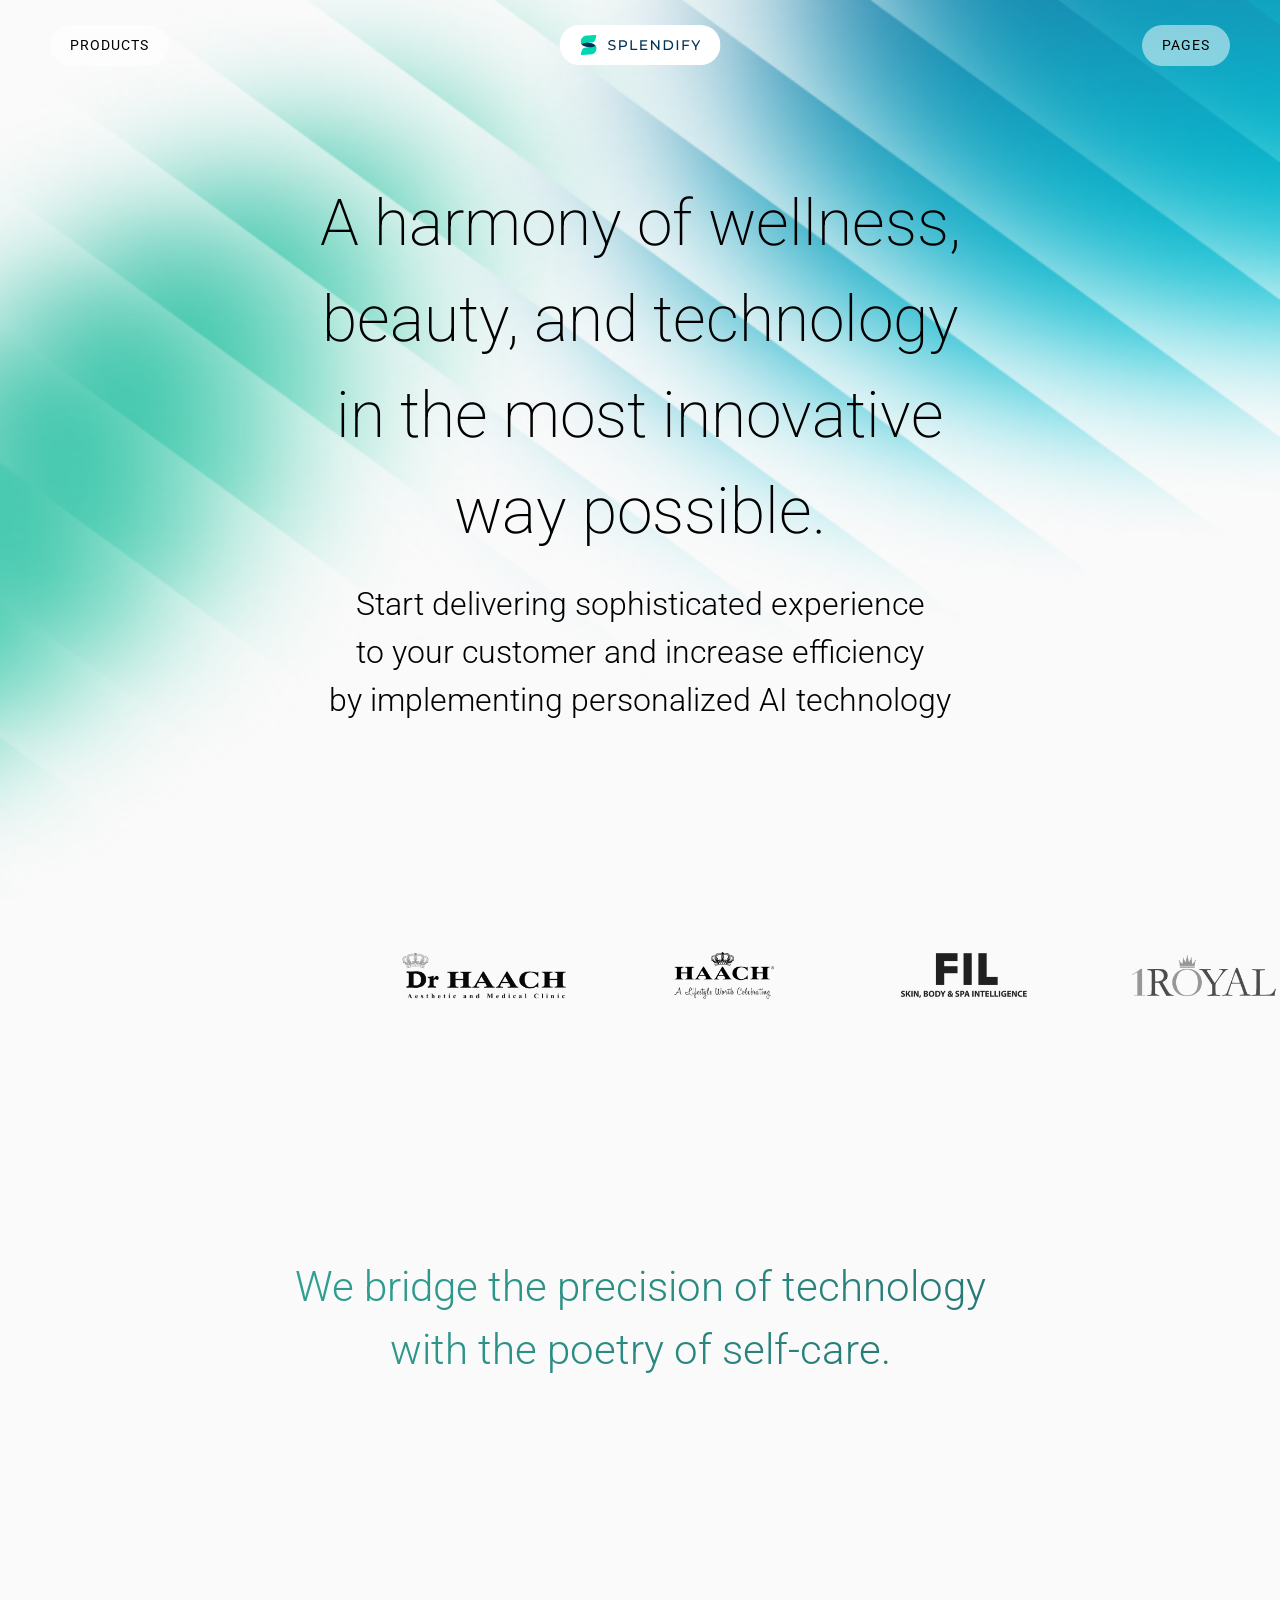
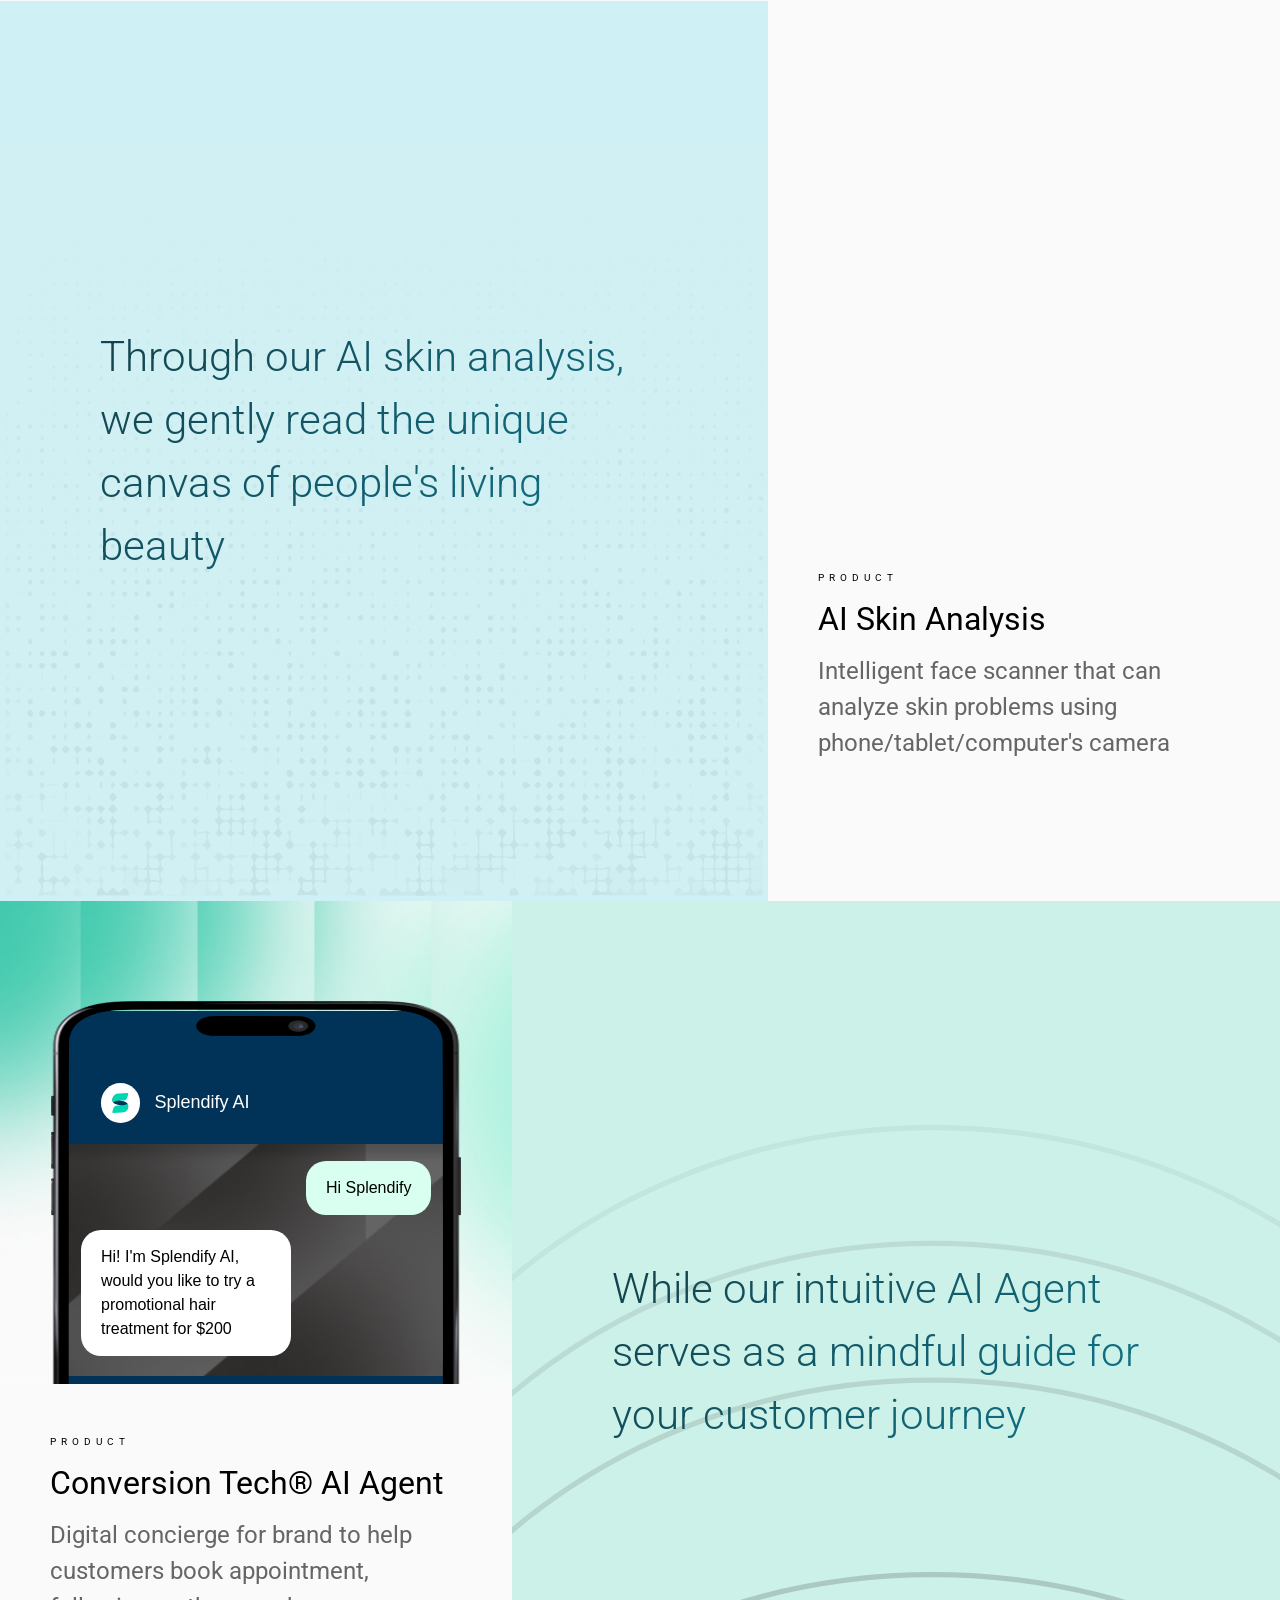
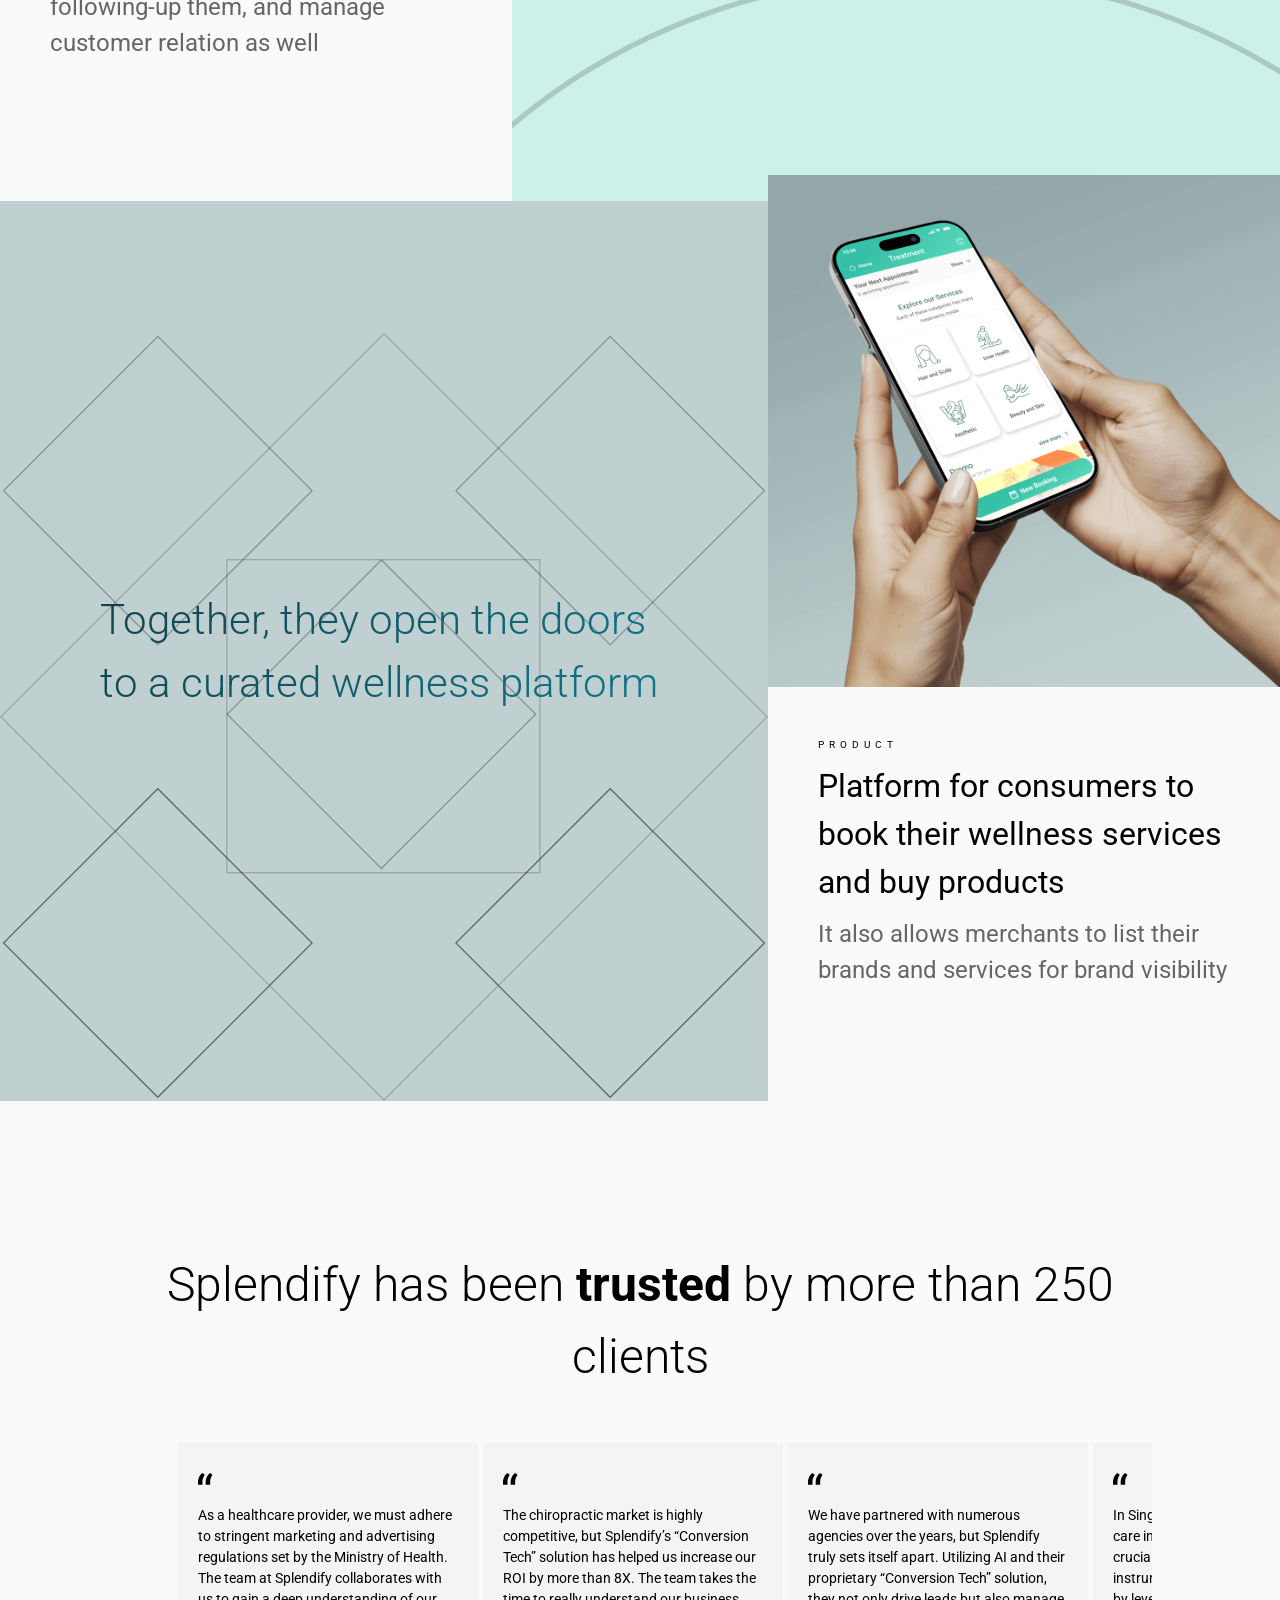
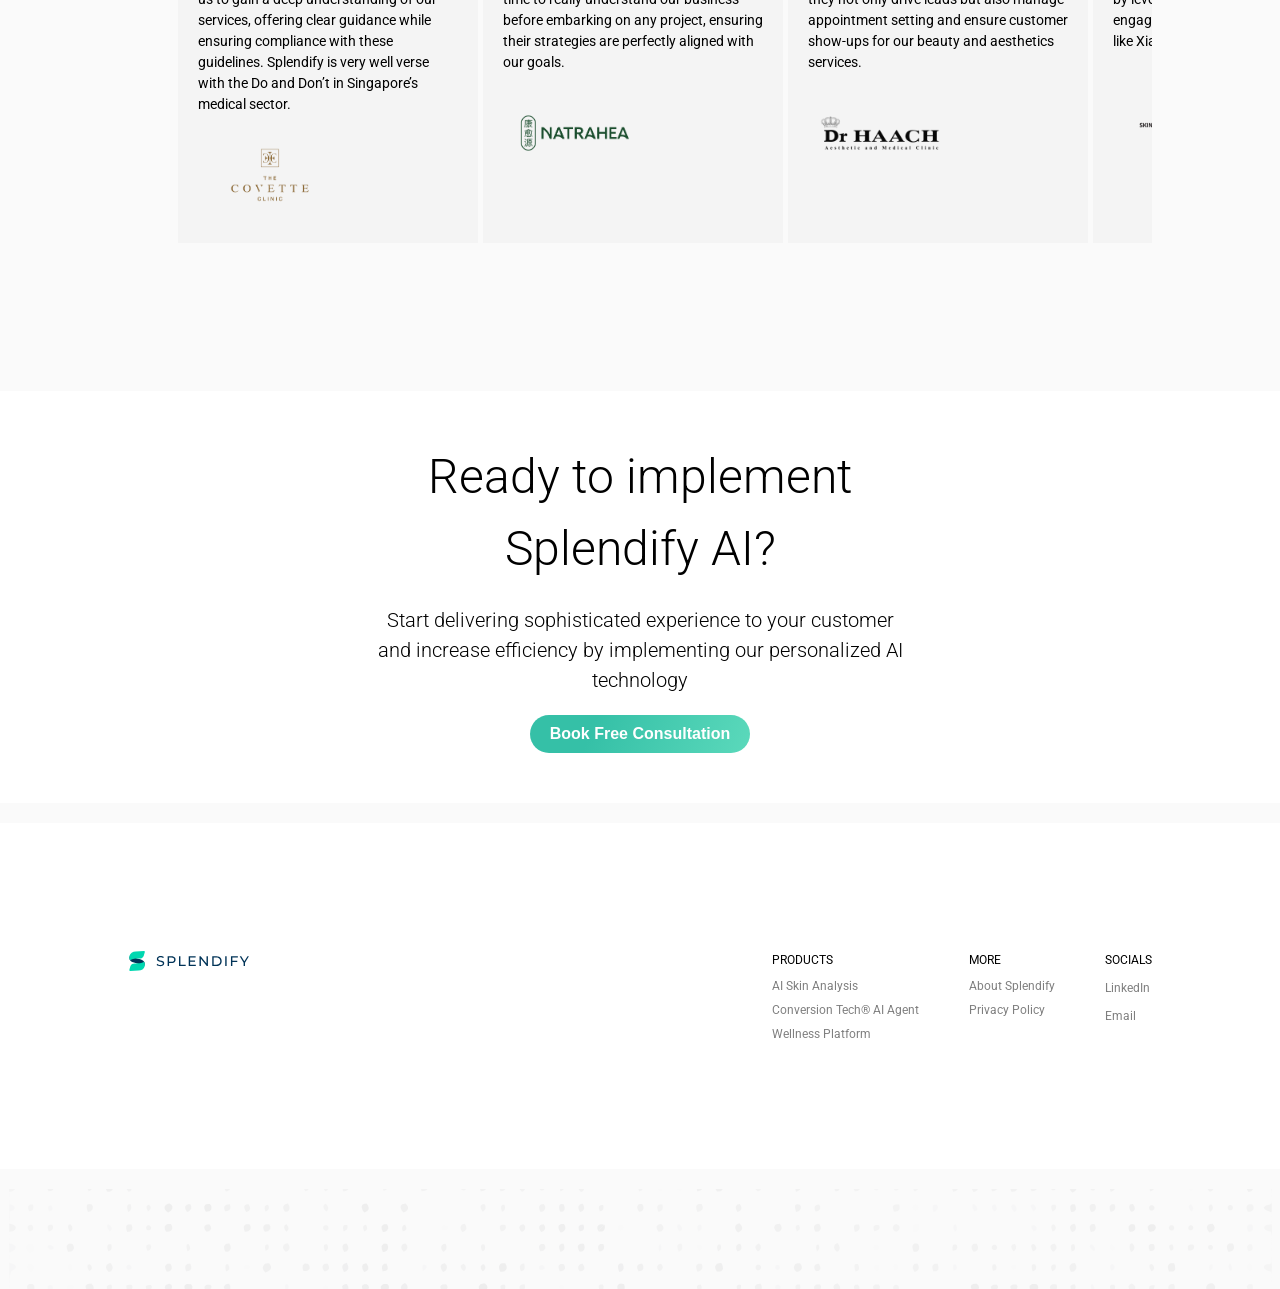
==== commit 882bde7f: "Revision after discussion with Alan & TC 1. Revise some wordings 2. Use conversation style to showca" ====
--- a/index.html
+++ b/index.html
@@ -60,7 +60,7 @@
         <div class="menu-bar" style="align-items: end;" id="pages-menu-bar">
             <p class="menu title">PAGES</p>
             <a class="menu" id="menu-about">About Splendify</a>
-            <a class="menu" id="menu-privacy">Privacy Policy</a>
+            <a class="menu" id="menu-privacy" href="privacy-policy.html">Privacy Policy</a>
         </div>
         <style>
             header {
@@ -408,7 +408,9 @@
         </div>
         <div class="explanation-cell">
             <div class="column">
-                <iframe src="chat.html" class="scaled-frame" scrolling="no"></iframe>
+                <div id="chat-hero">
+                    <iframe src="chat.html" class="scaled-frame" scrolling="no"></iframe>
+                </div>
                 <div class="explanation-product">
                     <p class="label">PRODUCT</p>
                     <p class="explanation-title">Conversion Tech® AI Agent</p>
@@ -512,15 +514,21 @@
                 min-width: 40%;
                 height: 90svh;
             }
-
+            #chat-hero {
+                background: url(lines.jpg);
+                background-size: 100% 100%;
+                width: 100%;
+                height: 100%;
+                aspect-ratio: 1/1;
+                overflow: hidden;
+                padding: 0px 10%;
+            }
             .scaled-frame {
-                min-height: 400px;
-                /* Perbesar ukuran asli sebelum diskala */
-                height: 200%;
-                /* Perkecil rasio (100 / 150 = 0.66) */
-                transform-origin: top left;
-                /* Pusatkan pengecilan dari kiri atas */
+                width: 50%;
+                position: relative;
+                bottom: -100px;
                 border: none;
+                background: none;
             }
 
             .column img,
@@ -699,14 +707,14 @@
         <div id="footer-menus">
             <div class="footer-menu-list">
                 <p class="footer-menu-title">Products</p>
-                <p class="footer-menu">Fabulas</p>
-                <p class="footer-menu">AI Agent</p>
-                <p class="footer-menu">AI Skin Analysis</p>
+                <a class="footer-menu" href="aiskin.html">AI Skin Analysis</a>
+                <a class="footer-menu" href="aiagent.html">Conversion Tech® AI Agent</a>
+                <a class="footer-menu" href="fabulas.html">Wellness Platform</a>
             </div>
             <div class="footer-menu-list">
                 <p class="footer-menu-title">More</p>
-                <p class="footer-menu">About Splendify</p>
-                <p class="footer-menu">Privacy Policy</p>
+                <a class="footer-menu">About Splendify</a>
+                <a class="footer-menu" href="privacy-policy.html">Privacy Policy</a>
             </div>
             <div class="footer-menu-list">
                 <p class="footer-menu-title">Socials</p>
@@ -726,6 +734,7 @@
                 background-color: white;
                 position: relative;
                 z-index: 10;
+                
             }
 
             .footer-logo {
@@ -749,6 +758,7 @@
                 color: #00000080;
                 margin: 0;
                 font-size: 12px;
+                text-decoration: none;
             }
 
             .footer-menu-title {
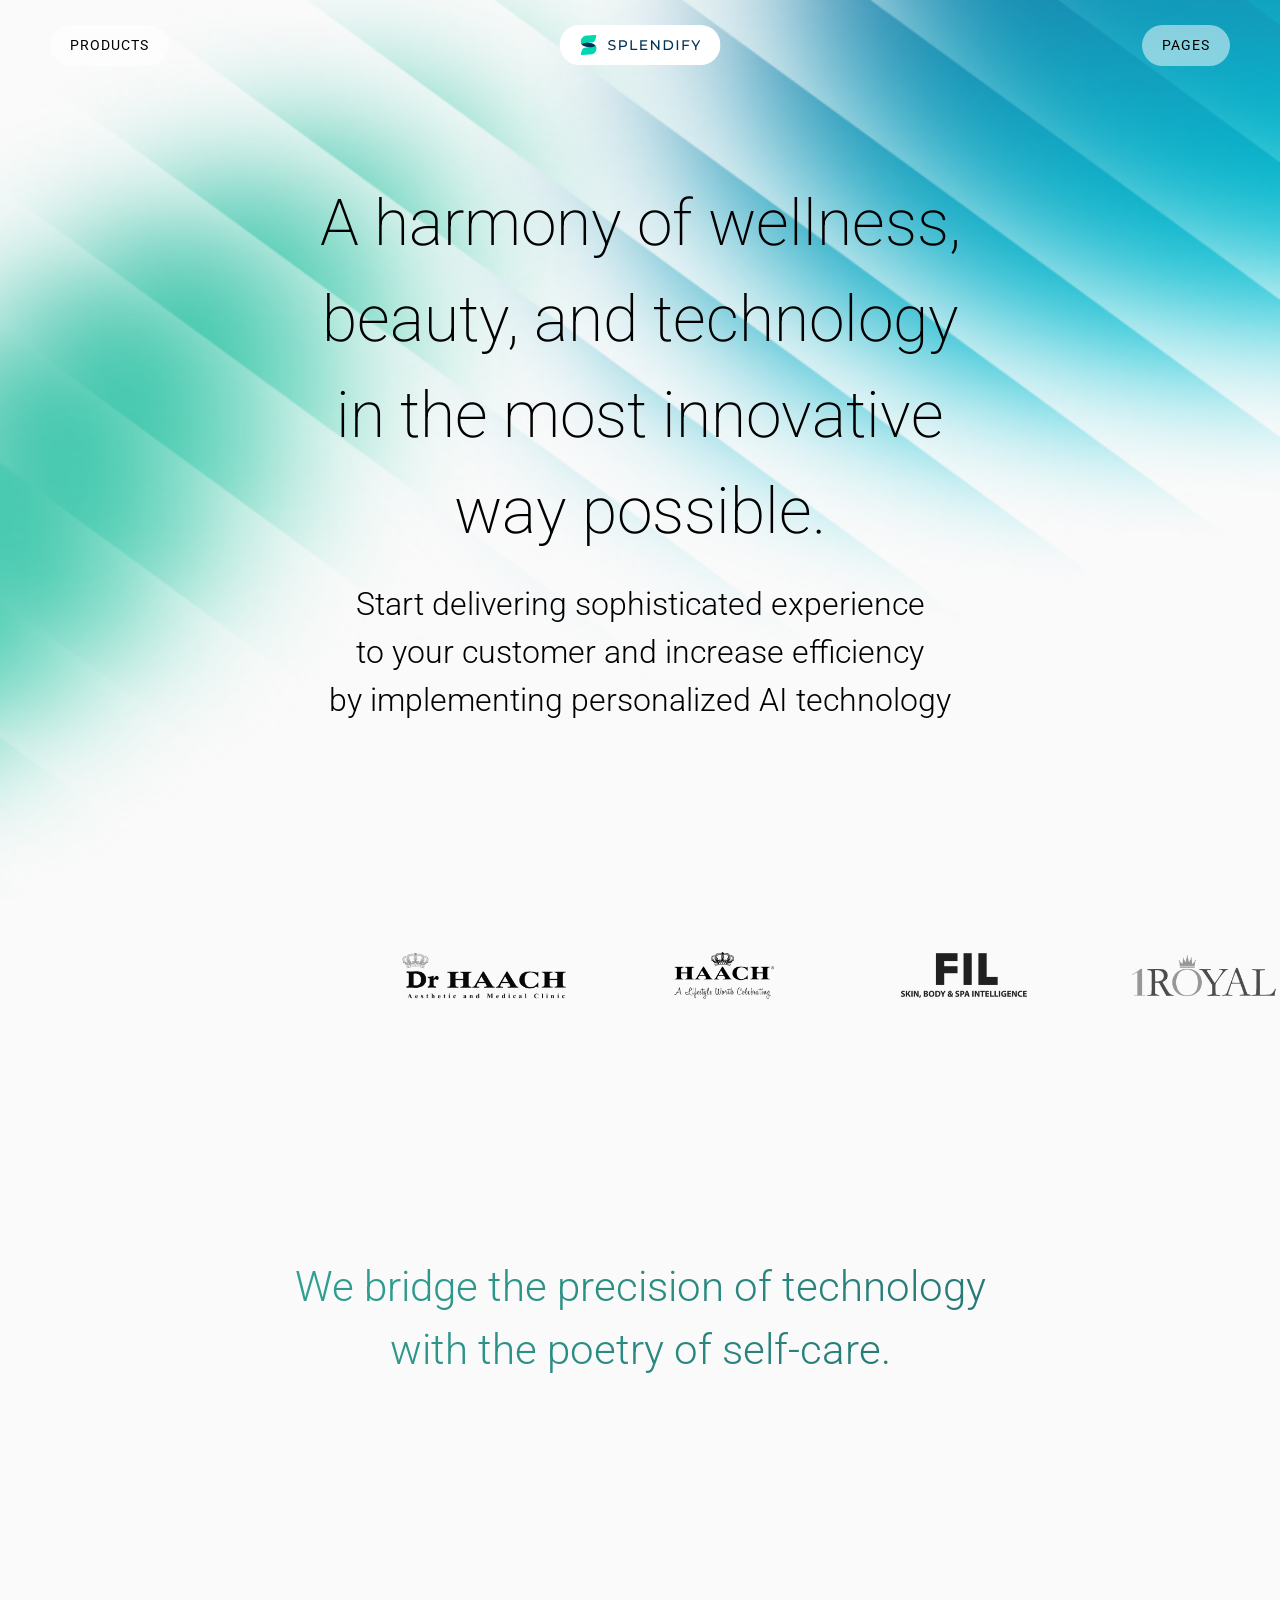
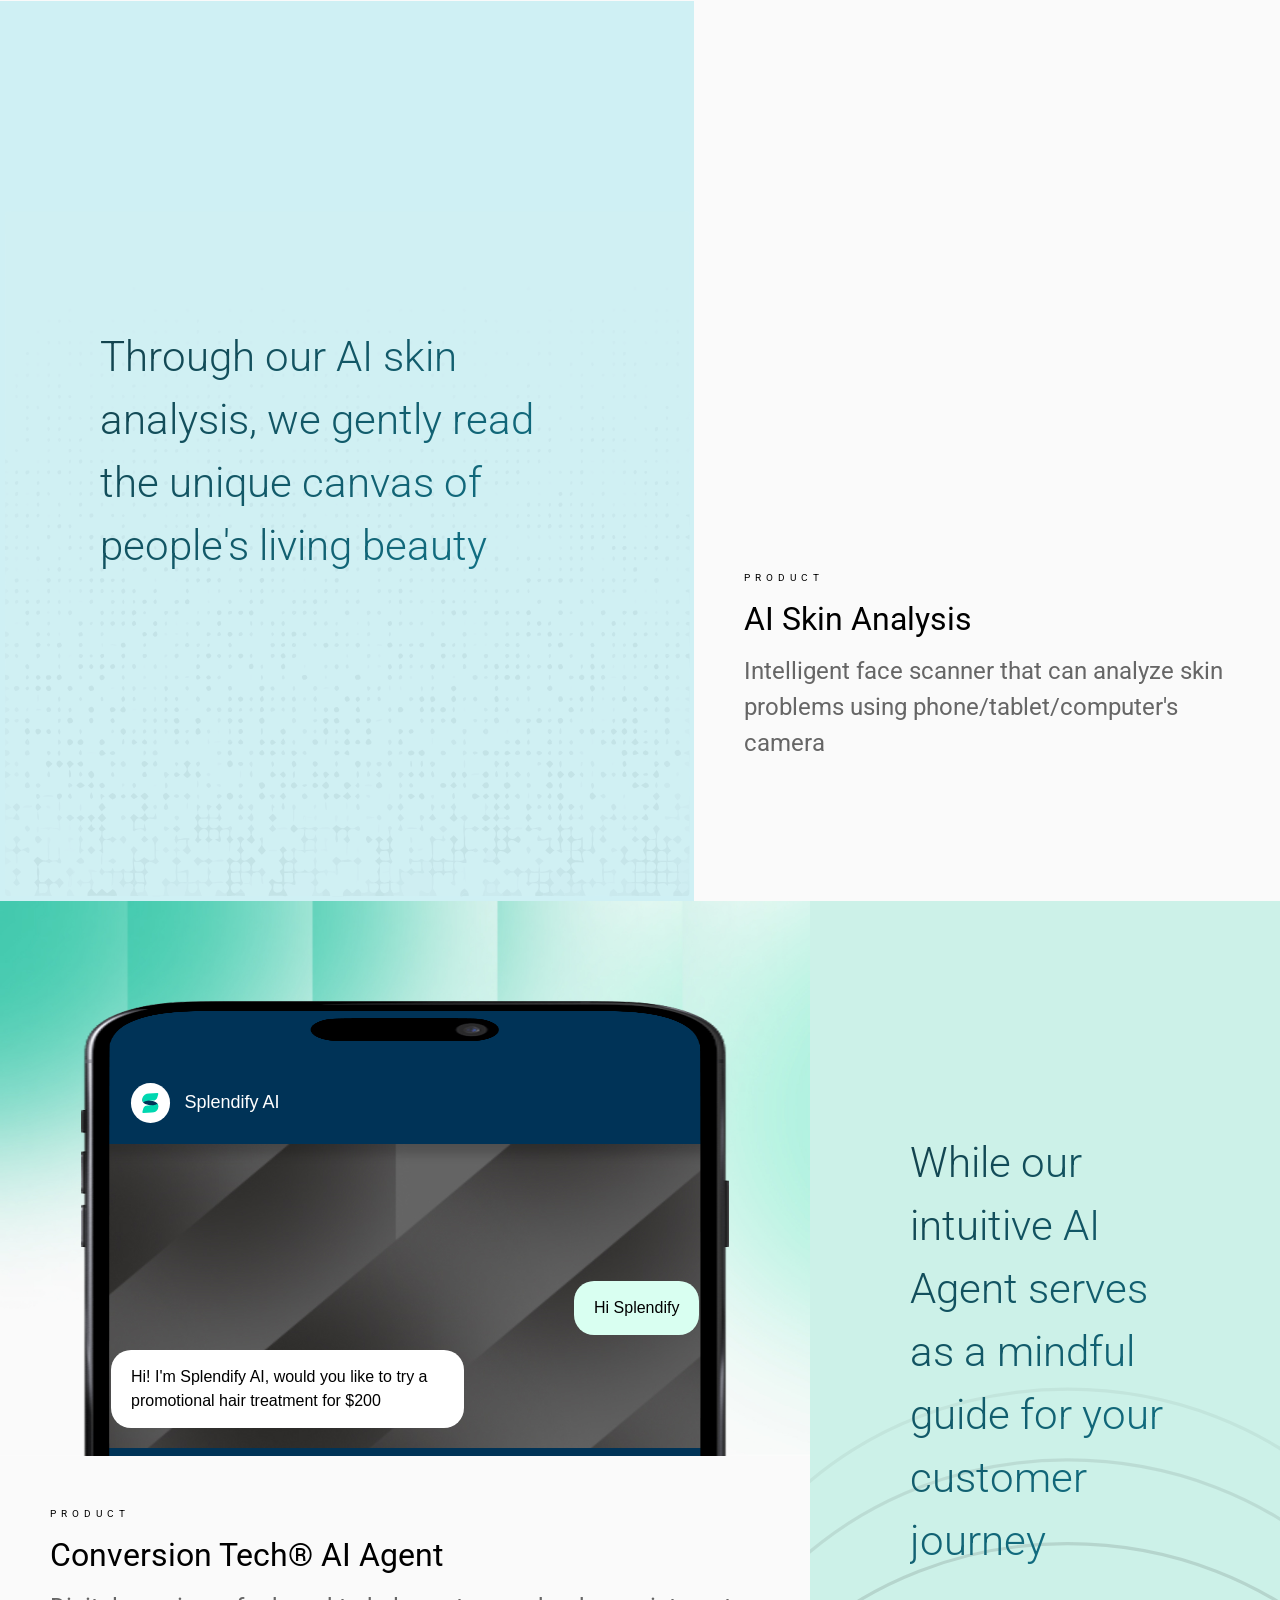
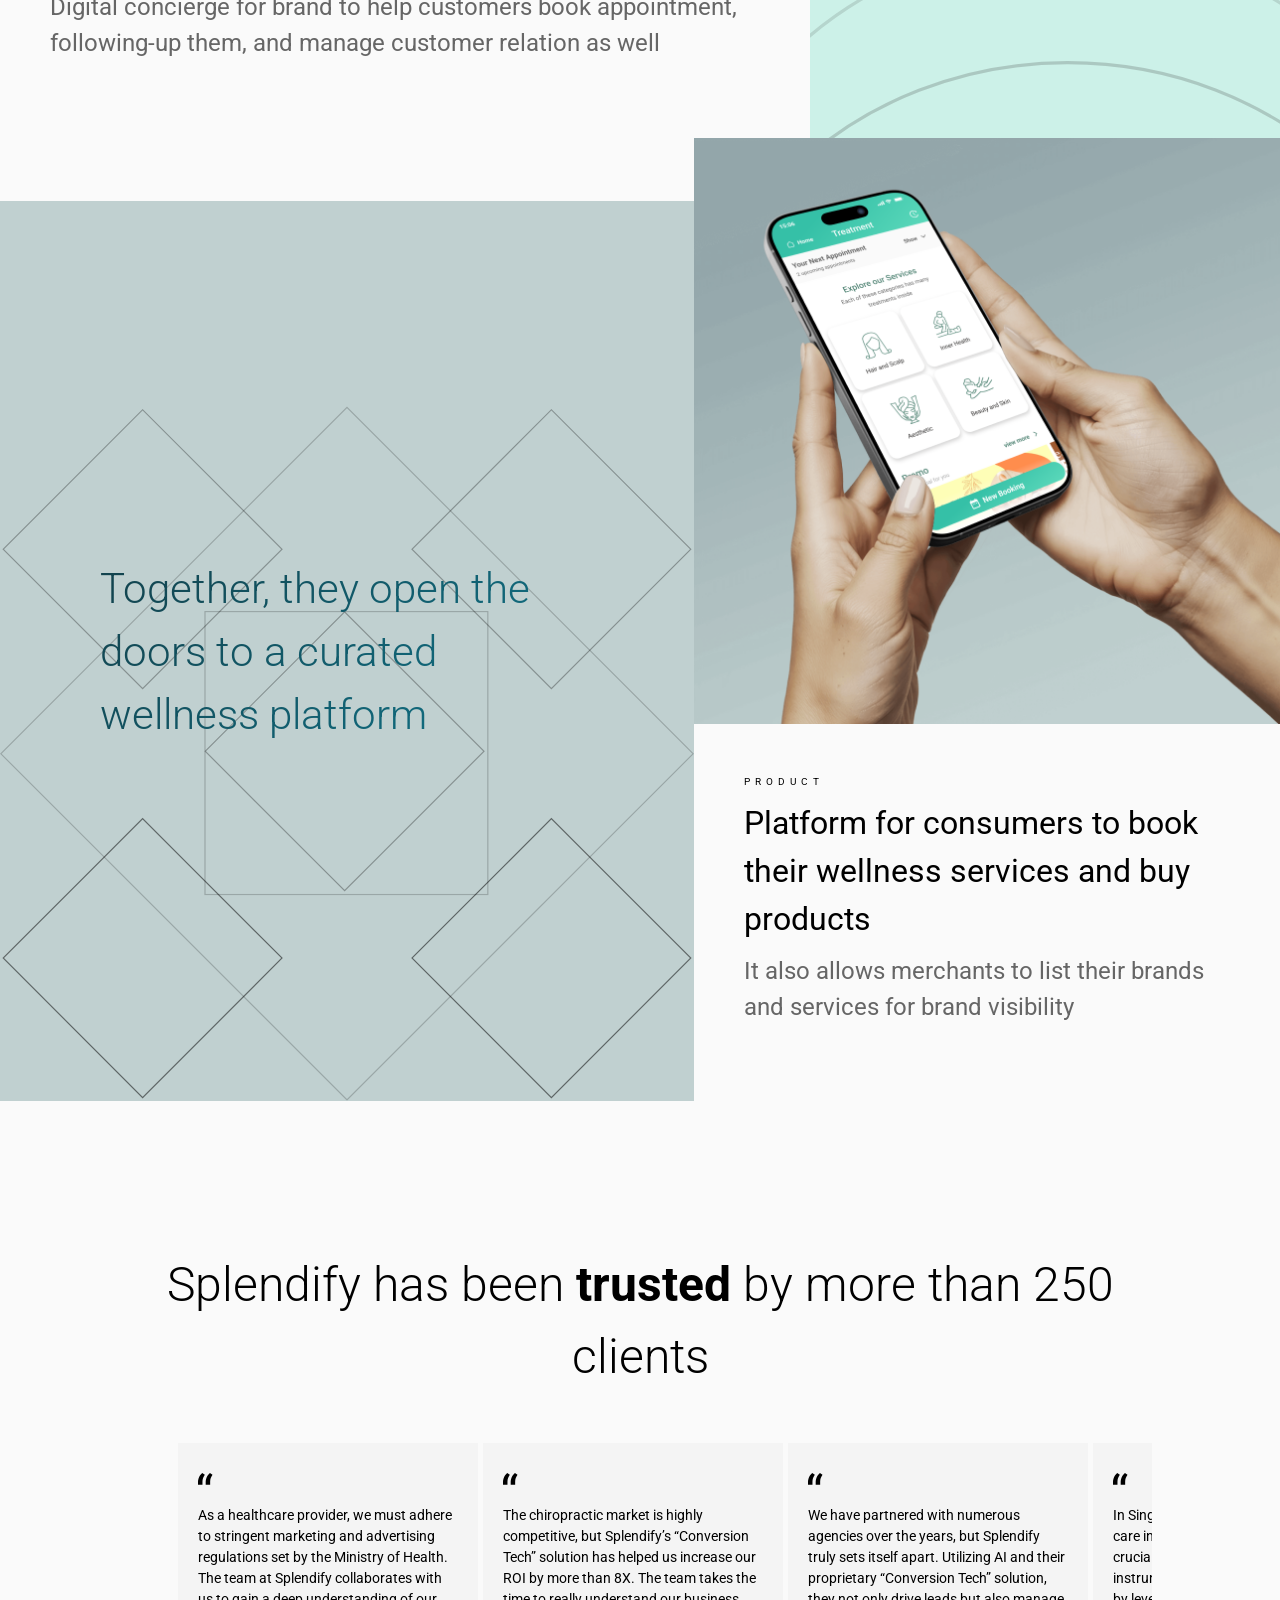
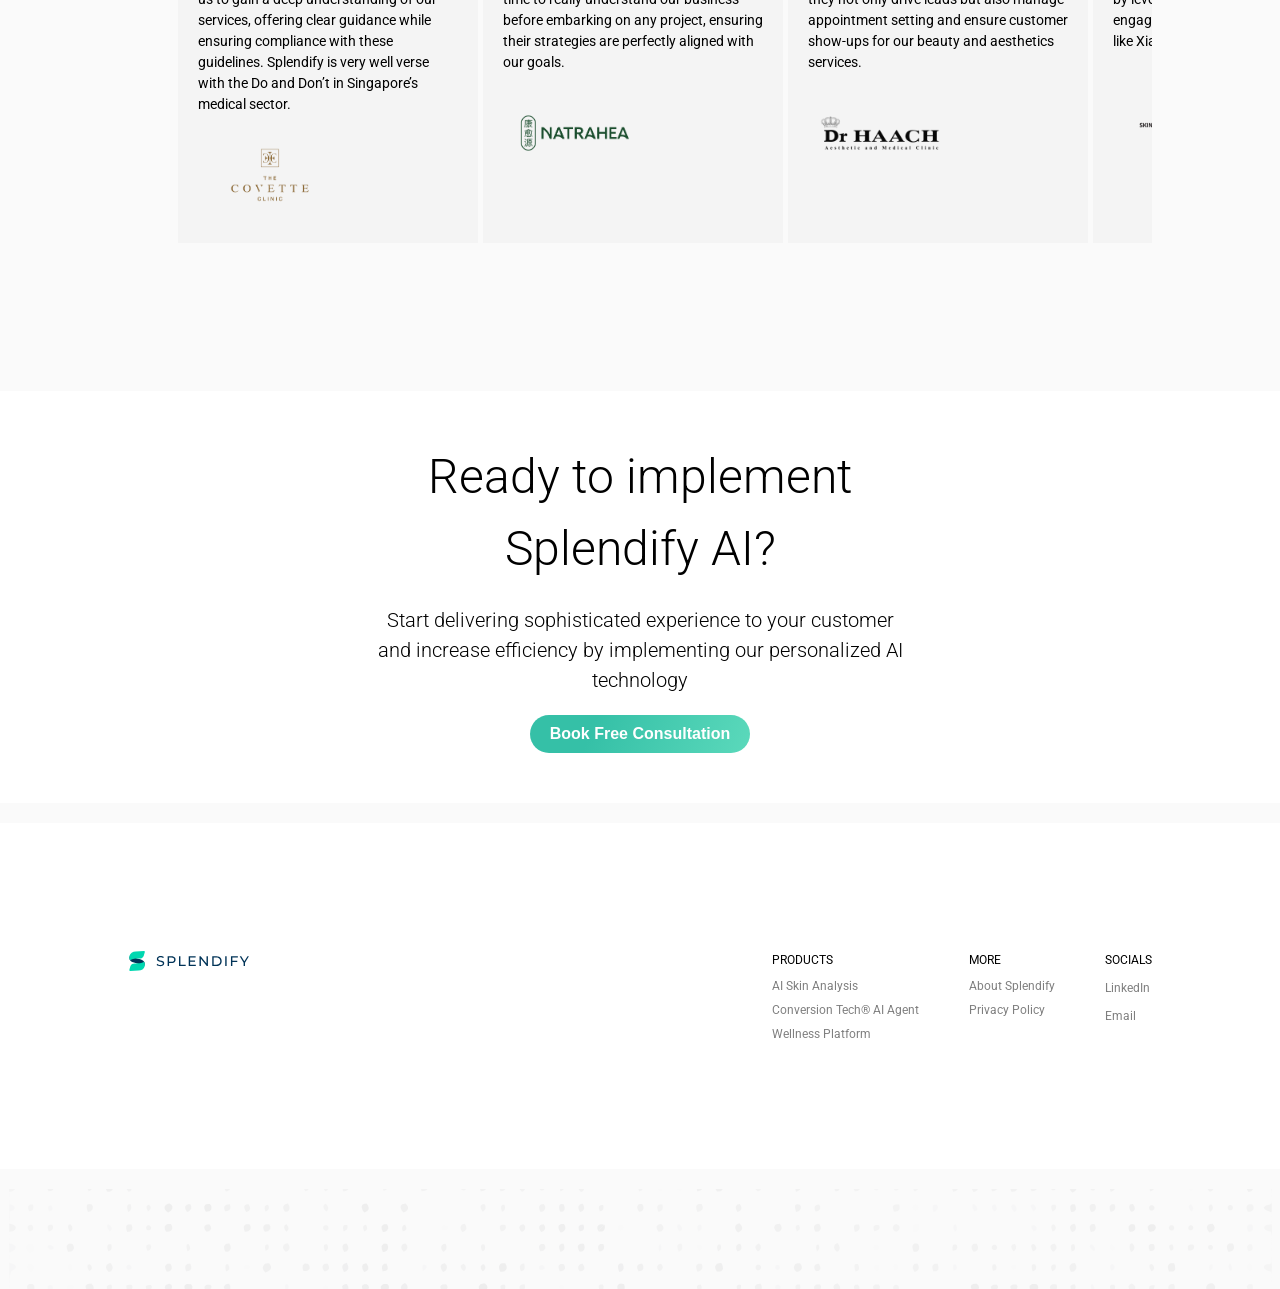
==== commit 35f4ba9e: "Add skin tones and icons 1. Skin tones added in aiskin 2. Icons added in aiagent 3. Another new use " ====
--- a/index.html
+++ b/index.html
@@ -48,7 +48,8 @@
 </style>
 
 <body>
-    <img src="linebg.svg" alt="background" id="background" style="position: fixed; top: 0; left: 0; width: 100%; height: 100%; object-fit: cover; z-index: -99; opacity: 0.8;">
+    <img src="linebg.svg" alt="background" id="background"
+        style="position: fixed; top: 0; left: 0; width: 100%; height: 100%; object-fit: cover; z-index: -99; opacity: 0.8;">
     <header>
         <div class="menu-bar" id="products-menu-bar">
             <p class="menu title">Products</p>
@@ -73,7 +74,8 @@
                 justify-content: space-between;
                 width: 100%;
                 padding: 25px 50px;
-                box-sizing: border-box; /* Mencegah overflow horizontal */
+                box-sizing: border-box;
+                /* Mencegah overflow horizontal */
                 z-index: 100;
             }
 
@@ -155,7 +157,7 @@
             pagesMenuBar.addEventListener('mouseleave', () => {
                 document.getElementById('menu-about').style.display = 'none';
                 document.getElementById('menu-privacy').style.display = 'none';
-            }); 
+            });
 
             headerLogo.addEventListener('click', () => {
                 window.location.href = 'index.html';
@@ -165,7 +167,8 @@
     <div id="hero">
         <div class="subtitle">
             <h1>A harmony of wellness, <br> beauty, and technology <br> in the most innovative <br> way possible.</h1>
-            <p>Start delivering sophisticated experience <br> to your customer and increase efficiency <br>by implementing personalized AI technology</p>
+            <p>Start delivering sophisticated experience <br> to your customer and increase efficiency <br>by
+                implementing personalized AI technology</p>
         </div>
         <style>
             #hero {
@@ -193,14 +196,30 @@
                 margin: auto auto;
                 font-weight: 300;
             }
+
             .subtitle h1 {
                 font-size: 64px;
                 line-height: 150%;
                 font-weight: 200;
             }
-            .subtitle  p {
+
+            .subtitle p {
                 font-size: 32px;
                 line-height: 150%;
+            }
+
+            @media screen and (max-width: 800px) {
+                .subtitle {
+                    width: 100%;
+                }
+
+                .subtitle h1 {
+                    font-size: 40px;
+                }
+
+                .subtitle p {
+                    font-size: 24px;
+                }
             }
         </style>
     </div>
@@ -246,7 +265,8 @@
                 gap: 40px;
                 margin-left: 30%;
                 /* Jarak antar logo */
-                width: max-content;
+                width: 100svw;
+                overflow: hidden;
                 /* Wajib pakai ini biar panjangnya menyesuaikan isi */
                 animation: scroll-left 30s linear infinite;
                 /* Angka 30s untuk atur kecepatan, makin besar makin lambat */
@@ -447,14 +467,13 @@
             .explanation-cell {
                 display: flex;
                 flex-direction: row;
-                width: 100%;
+                width: 100svw;
                 transition: opacity 0.2s ease, visibility 0.2s ease;
                 align-items: stretch;
             }
 
             .explanation-quote {
                 padding: 100px;
-                min-width: 60%;
                 width: 100%;
                 height: 100svh;
                 flex-grow: 1;
@@ -511,9 +530,9 @@
                 justify-content: center;
                 flex-grow: 1;
                 width: 100%;
-                min-width: 40%;
                 height: 90svh;
             }
+
             #chat-hero {
                 background: url(lines.jpg);
                 background-size: 100% 100%;
@@ -523,6 +542,7 @@
                 overflow: hidden;
                 padding: 0px 10%;
             }
+
             .scaled-frame {
                 width: 50%;
                 position: relative;
@@ -538,10 +558,44 @@
                 height: 100%;
                 object-fit: cover;
             }
+
+            @media screen and (max-width: 800px) {
+                .explanation-cell {
+                    flex-direction: column;
+                }
+
+                .column {
+                    width: 100%;
+                }
+
+                .explanation-quote {
+                    width: 100%;
+                    height: 60svw;
+                }
+
+                .explanation-quote p {
+                    font-size: 24px;
+                }
+
+                .explanation-product {
+                    height: 40svw;
+                }
+
+                .explanation-title {
+                    font-size: 24px;
+                    line-height: 150%;
+                }
+
+                .explanation-description {
+                    font-size: 18px;
+                    color: #666;
+                    line-height: 150%;
+                }
+            }
         </style>
     </div>
     <section id="clients">
-        <h2 style="text-align: center; font-weight: 300; font-size: 48px;">Splendify has been <b>trusted</b> by more than 250 clients </h2>
+        <h2>Splendify has been <b>trusted</b> by more than 250 clients </h2>
         <div class="testimonials">
             <div class="testimonial-cell">
                 <img src="quote.svg" alt="quote" class="quote-icon">
@@ -597,6 +651,12 @@
                 margin: 0 auto;
             }
 
+            #clients h2 {
+                text-align: center;
+                font-weight: 300;
+                font-size: 48px;
+            }
+
             .testimonials {
                 display: flex;
                 flex-direction: row;
@@ -631,12 +691,41 @@
                 order: 1;
                 flex-grow: 0;
             }
+
+            @media screen and (max-width: 800px) {
+                #clients {
+                    padding: 5%;
+                }
+
+                #clients h2 {
+                    font-size: 32px;
+                }
+
+                .testimonials {
+                    display: grid;
+                    grid-template-columns: 1fr 1fr;
+                    padding: 0px 0px;
+                    gap: 10px;
+                    width: 100%;
+                    order: 2;
+                    flex-grow: 0;
+                }
+
+                .testimonial-cell {
+                    padding: 30px 20px;
+                    gap: 10px;
+                    width: 100%;
+                    min-width: 200px;
+                    min-height: 400px;
+                }
+            }
         </style>
     </section>
     <section id="contact">
         <div class="contact-text">
             <h2>Ready to implement Splendify AI?</h2>
-            <p>Start delivering sophisticated experience to your customer and increase efficiency by implementing our personalized AI technology</p>
+            <p>Start delivering sophisticated experience to your customer and increase efficiency by implementing our
+                personalized AI technology</p>
             <button class="contact-button">Book Free Consultation</button>
         </div>
         <style>
@@ -669,6 +758,7 @@
                 padding: 50px;
                 text-align: center;
             }
+
             .contact-text p {
                 line-height: 150%;
                 font-size: 20px;
@@ -700,6 +790,16 @@
             .contact-button:hover {
                 background-color: #0056b3;
             }
+
+            @media screen and (max-width: 800px) {
+                #contact h2 {
+                    font-size: 32px;
+                }
+
+                #contact p {
+                    font-size: 16px;
+                }
+            }
         </style>
     </section>
     <section id="footer">
@@ -734,7 +834,7 @@
                 background-color: white;
                 position: relative;
                 z-index: 10;
-                
+
             }
 
             .footer-logo {
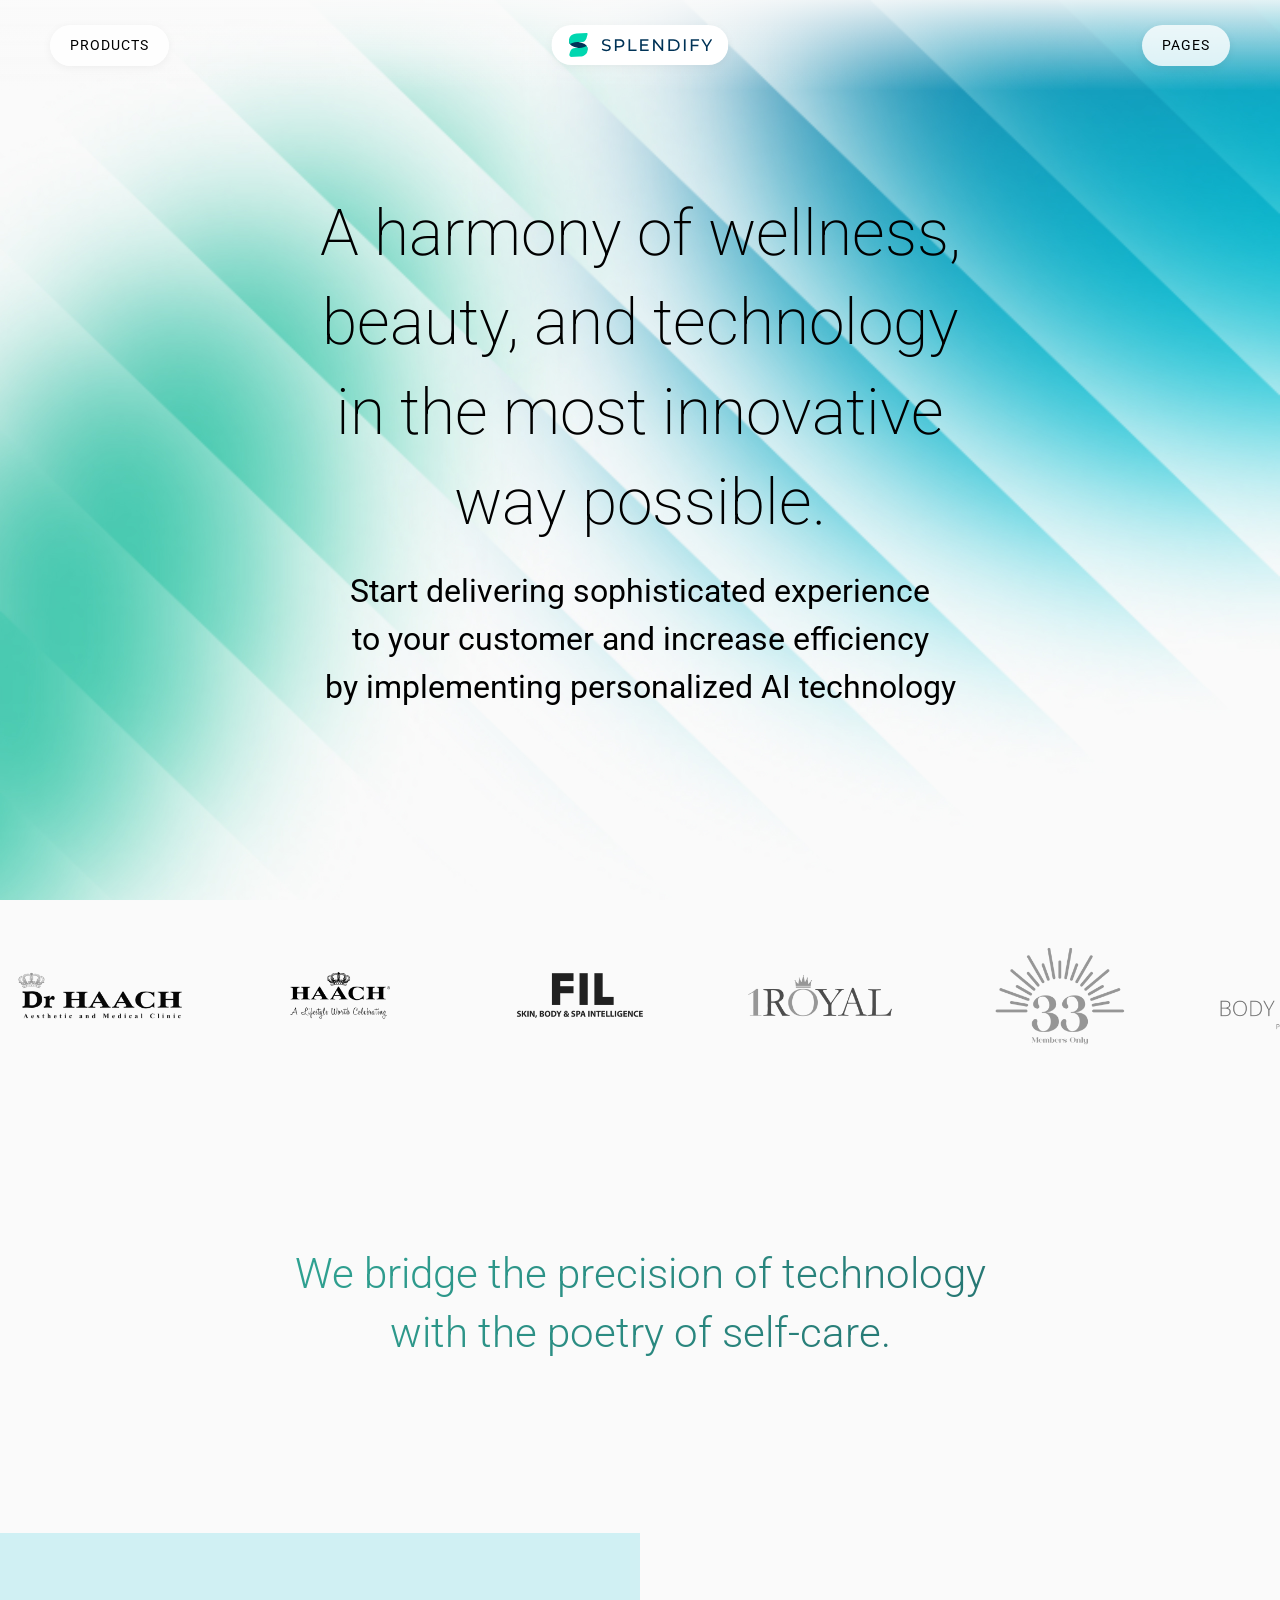
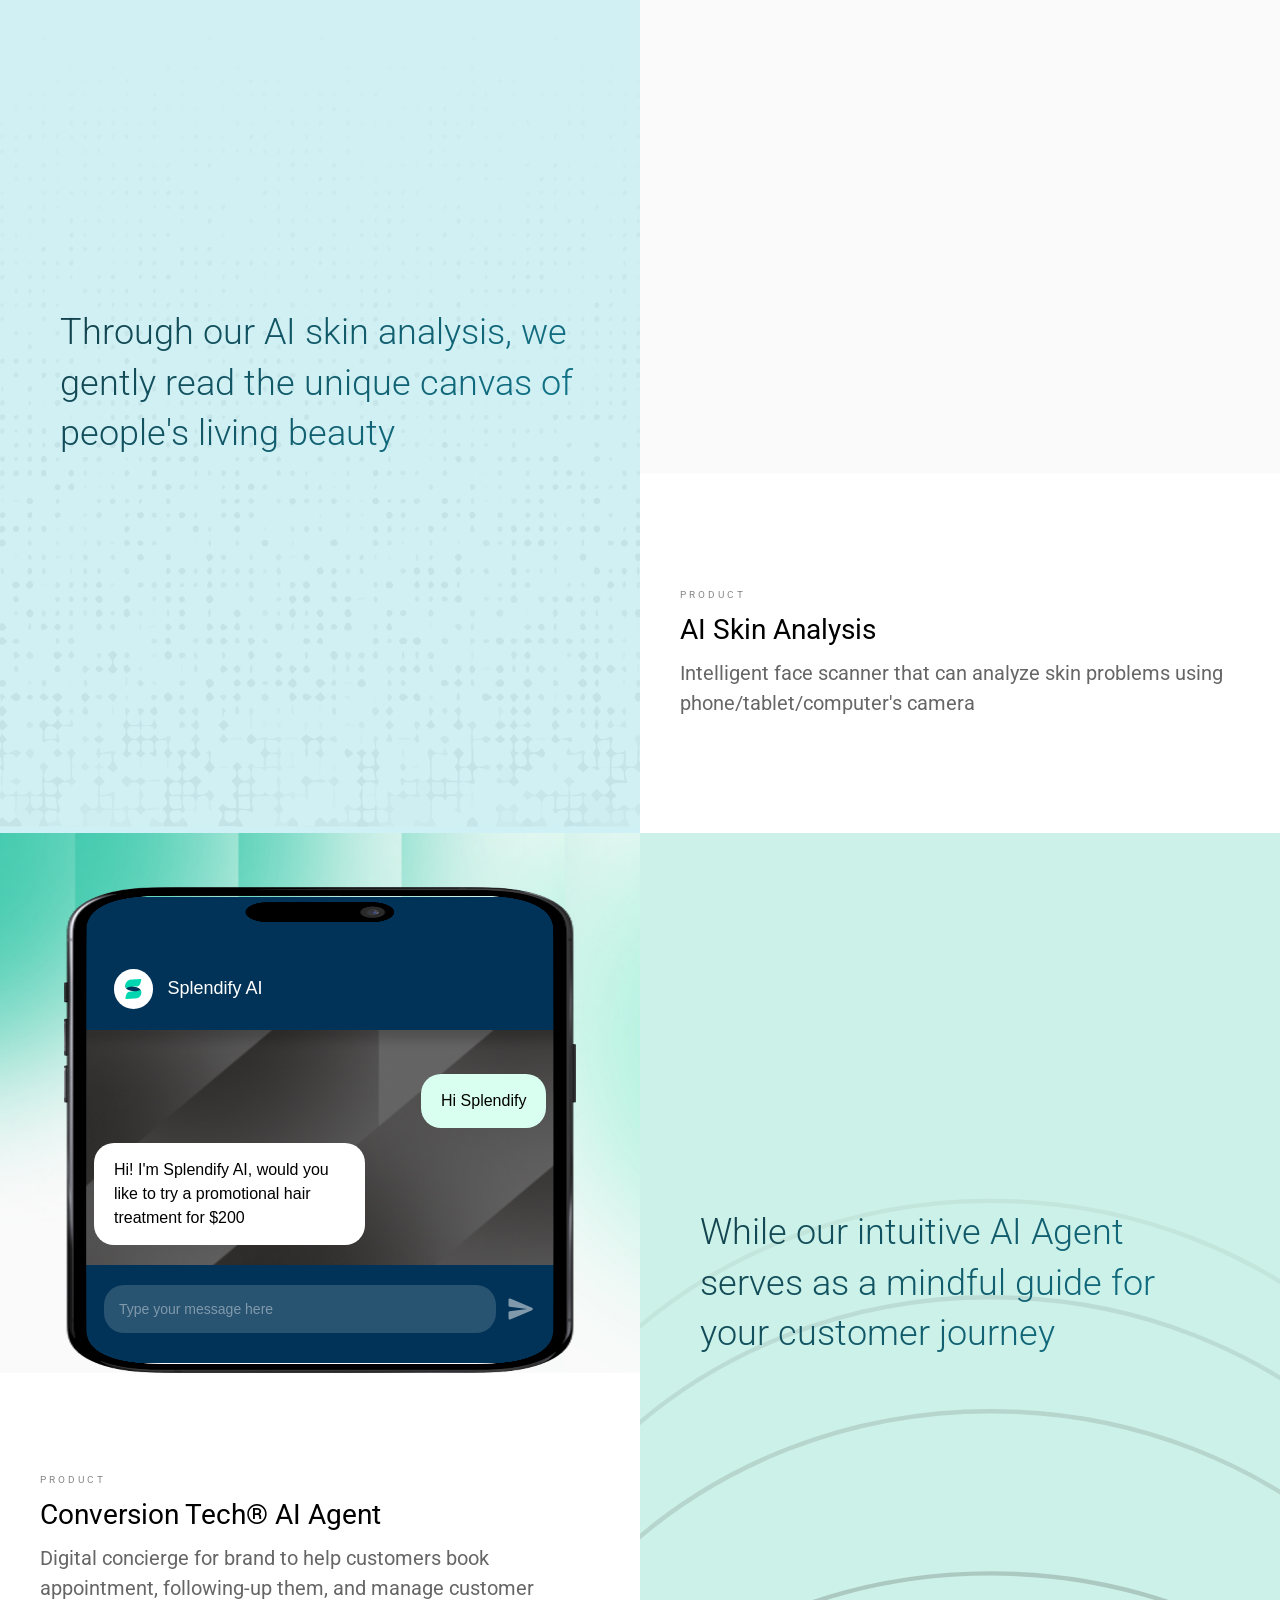
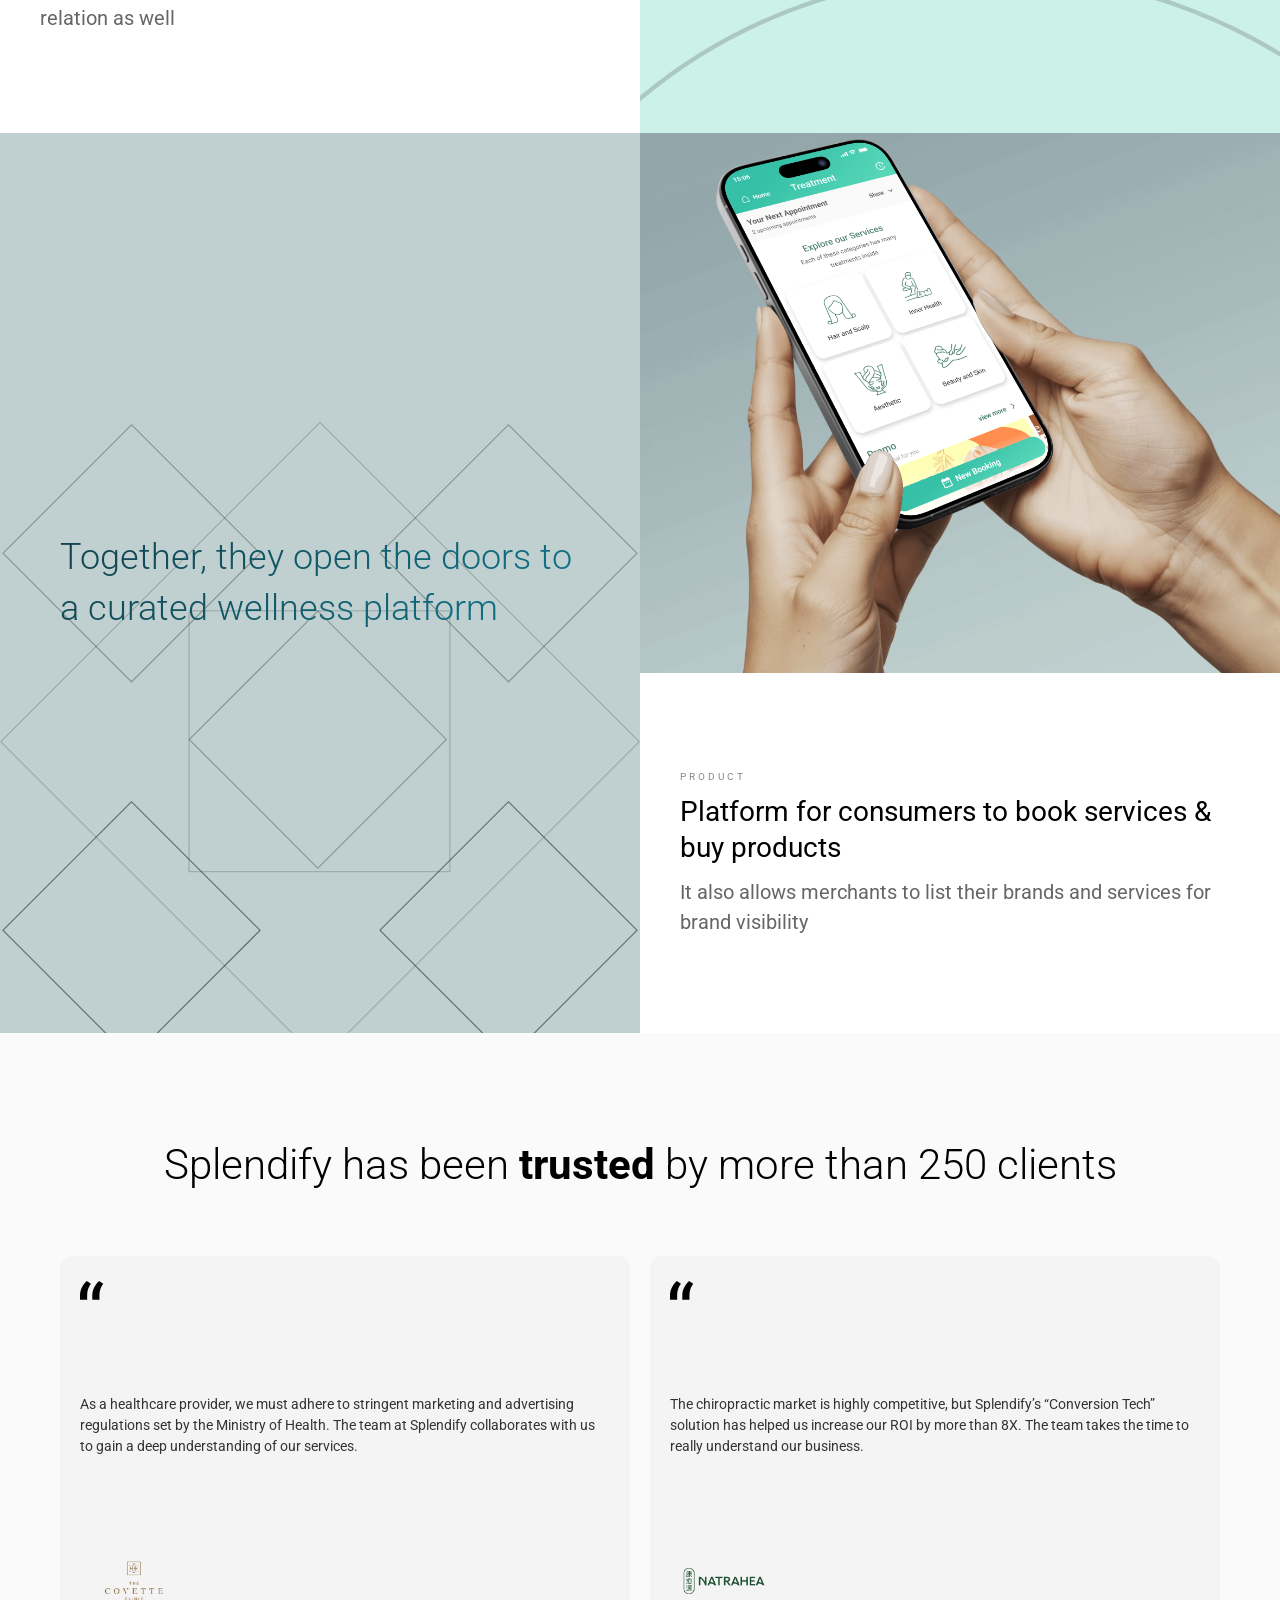
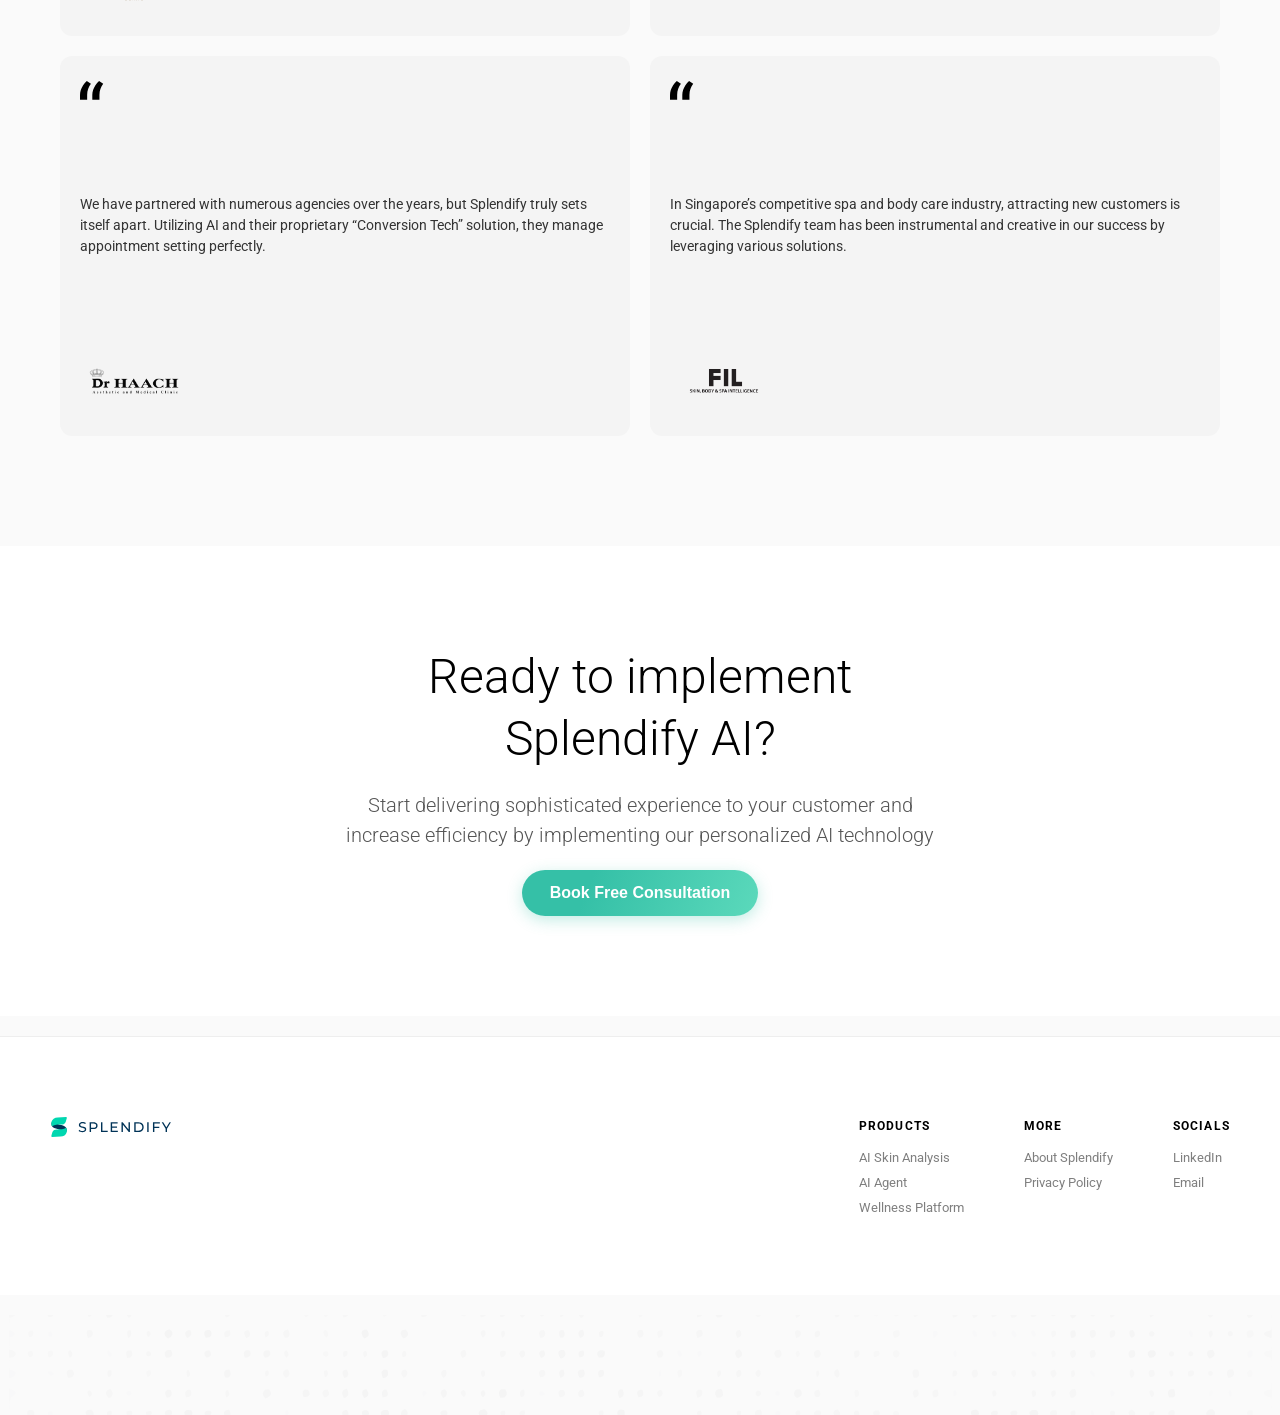
==== commit 54bda298: "Implement responsive layout 1. aiskin has responsive layout 2. some of aiagent has responsive layout" ====
--- a/index.html
+++ b/index.html
@@ -7,8 +7,7 @@
     <title>Splendify</title>
     <link rel="preconnect" href="https://fonts.googleapis.com">
     <link rel="preconnect" href="https://fonts.gstatic.com" crossorigin>
-    <link href="https://fonts.googleapis.com/css2?family=Roboto:ital,wght@0,100..900;1,100..900&display=swap"
-        rel="stylesheet">
+    <link href="https://fonts.googleapis.com/css2?family=Roboto:ital,wght@0,100..900;1,100..900&display=swap" rel="stylesheet">
     <link rel="icon" href="splendify-icon.svg" type="image/x-icon">
 </head>
 
@@ -30,38 +29,45 @@
         gap: 20px;
         background: #fafafa;
         overflow-x: hidden;
+        width: 100%;
     }
 
     h1 {
         margin: 0;
-        font-size: 46px;
-        line-height: 150%;
+        font-size: 32px;
+        line-height: 130%;
         font-weight: 300;
     }
 
     h2 {
         margin: 0;
-        font-size: 28px;
-        line-height: 150%;
+        font-size: 24px;
+        line-height: 130%;
         font-weight: 300;
+    }
+
+    @media screen and (min-width: 800px) {
+        h1 { font-size: 46px; line-height: 150%; }
+        h2 { font-size: 28px; line-height: 150%; }
     }
 </style>
 
 <body>
     <img src="linebg.svg" alt="background" id="background"
         style="position: fixed; top: 0; left: 0; width: 100%; height: 100%; object-fit: cover; z-index: -99; opacity: 0.8;">
+    
     <header>
         <div class="menu-bar" id="products-menu-bar">
             <p class="menu title">Products</p>
             <a class="menu" id="menu-skin" href="aiskin.html">AI Skin Analysis</a>
-            <a class="menu" id="menu-agent" href="aiagent.html">Conversion Tech® AI Agent</a>
-            <a class="menu" id="menu-platform" href="fabulas.html">Wellness Platform</a>
+            <a class="menu" id="menu-agent" href="aiagent.html">AI Agent</a>
+            <a class="menu" id="menu-platform" href="fabulas.html">Platform</a>
         </div>
         <img src="splendify.svg" alt="splendify" id="header-logo">
-        <div class="menu-bar" style="align-items: end;" id="pages-menu-bar">
+        <div class="menu-bar" style="align-items: flex-end;" id="pages-menu-bar">
             <p class="menu title">PAGES</p>
-            <a class="menu" id="menu-about">About Splendify</a>
-            <a class="menu" id="menu-privacy" href="privacy-policy.html">Privacy Policy</a>
+            <a class="menu" id="menu-about">About</a>
+            <a class="menu" id="menu-privacy" href="privacy-policy.html">Privacy</a>
         </div>
         <style>
             header {
@@ -73,31 +79,32 @@
                 align-items: start;
                 justify-content: space-between;
                 width: 100%;
-                padding: 25px 50px;
+                padding: 15px 20px;
                 box-sizing: border-box;
-                /* Mencegah overflow horizontal */
                 z-index: 100;
+                background: linear-gradient(to bottom, rgba(250,250,250,0.9), rgba(250,250,250,0));
             }
 
             .menu {
                 display: none;
                 flex-direction: row;
                 align-items: center;
-                background-color: rgba(255, 255, 255, 0.5);
-                width: fit-content;
+                background-color: rgba(255, 255, 255, 0.8);
+                width: max-content;
                 height: fit-content;
                 backdrop-filter: blur(10px);
                 -webkit-backdrop-filter: blur(10px);
                 border-radius: 100px;
-                padding: 10px 20px;
+                padding: 8px 14px;
                 letter-spacing: 1px;
-                font-size: 14px;
+                font-size: 11px;
                 font-weight: 400;
                 text-transform: uppercase;
                 cursor: pointer;
                 transition: all 0.3s ease;
                 text-decoration: none;
                 color: #000;
+                box-shadow: 0 2px 10px rgba(0,0,0,0.05);
             }
 
             .menu:hover {
@@ -105,10 +112,6 @@
                 font-weight: 600;
             }
 
-            .menu p {
-                margin: 0;
-            }
-
             .title {
                 display: flex;
             }
@@ -116,20 +119,26 @@
             .menu-bar {
                 display: flex;
                 flex-direction: column;
-                gap: 10px;
-                font-size: 14px;
+                gap: 8px;
+                font-size: 12px;
                 font-weight: 400;
                 text-transform: uppercase;
             }
 
             #header-logo {
-                padding: 10px 20px;
+                padding: 8px 16px;
                 background: white;
                 border-radius: 100px;
-                height: 40px;
-                position: fixed;
-                left: 50%;
-                transform: translateX(-50%);
+                height: 34px;
+                cursor: pointer;
+                box-shadow: 0 2px 10px rgba(0,0,0,0.05);
+            }
+
+            @media screen and (min-width: 800px) {
+                header { padding: 25px 50px; }
+                .menu { font-size: 14px; padding: 10px 20px; }
+                .menu-bar { gap: 10px; font-size: 14px; }
+                #header-logo { height: 40px; position: absolute; left: 50%; transform: translateX(-50%); }
             }
         </style>
         <script>
@@ -137,296 +146,187 @@
             const pagesMenuBar = document.getElementById('pages-menu-bar');
             const headerLogo = document.getElementById('header-logo');
 
-            productsMenuBar.addEventListener('mouseenter', () => {
-                document.getElementById('menu-skin').style.display = 'flex';
-                document.getElementById('menu-agent').style.display = 'flex';
-                document.getElementById('menu-platform').style.display = 'flex';
+            const toggleDisplay = (ids, displayStyle) => {
+                ids.forEach(id => document.getElementById(id).style.display = displayStyle);
+            };
+
+            productsMenuBar.addEventListener('mouseenter', () => toggleDisplay(['menu-skin', 'menu-agent', 'menu-platform'], 'flex'));
+            productsMenuBar.addEventListener('mouseleave', () => toggleDisplay(['menu-skin', 'menu-agent', 'menu-platform'], 'none'));
+            pagesMenuBar.addEventListener('mouseenter', () => toggleDisplay(['menu-about', 'menu-privacy'], 'flex'));
+            pagesMenuBar.addEventListener('mouseleave', () => toggleDisplay(['menu-about', 'menu-privacy'], 'none'));
+            
+            // Touch support untuk mobile screens
+            productsMenuBar.addEventListener('click', () => {
+                const isHidden = document.getElementById('menu-skin').style.display !== 'flex';
+                toggleDisplay(['menu-skin', 'menu-agent', 'menu-platform'], isHidden ? 'flex' : 'none');
             });
-
-            productsMenuBar.addEventListener('mouseleave', () => {
-                document.getElementById('menu-skin').style.display = 'none';
-                document.getElementById('menu-agent').style.display = 'none';
-                document.getElementById('menu-platform').style.display = 'none';
+            pagesMenuBar.addEventListener('click', () => {
+                const isHidden = document.getElementById('menu-about').style.display !== 'flex';
+                toggleDisplay(['menu-about', 'menu-privacy'], isHidden ? 'flex' : 'none');
             });
 
-            pagesMenuBar.addEventListener('mouseenter', () => {
-                document.getElementById('menu-about').style.display = 'flex';
-                document.getElementById('menu-privacy').style.display = 'flex';
-            });
-
-            pagesMenuBar.addEventListener('mouseleave', () => {
-                document.getElementById('menu-about').style.display = 'none';
-                document.getElementById('menu-privacy').style.display = 'none';
-            });
-
-            headerLogo.addEventListener('click', () => {
-                window.location.href = 'index.html';
-            });
+            headerLogo.addEventListener('click', () => { window.location.href = 'index.html'; });
         </script>
     </header>
+
     <div id="hero">
         <div class="subtitle">
             <h1>A harmony of wellness, <br> beauty, and technology <br> in the most innovative <br> way possible.</h1>
-            <p>Start delivering sophisticated experience <br> to your customer and increase efficiency <br>by
-                implementing personalized AI technology</p>
+            <p>Start delivering sophisticated experience <br> to your customer and increase efficiency <br>by implementing personalized AI technology</p>
         </div>
         <style>
             #hero {
-                width: 100svw;
-                height: 100svh;
-                padding: 100px;
-                display: flex;
-                flex-direction: column;
-                align-items: start;
-                justify-content: start;
+                width: 100%;
+                min-height: 100vh;
+                padding: 120px 20px 60px 20px;
+                display: flex;
+                flex-direction: column;
+                align-items: center;
+                justify-content: center;
+                background: url('fractal.jpg') no-repeat center top;
+                background-size: cover;
+                text-align: center;
+            }
+
+            .subtitle {
+                display: flex;
+                flex-direction: column;
+                gap: 20px;
+                width: 100%;
+                max-width: 800px;
                 margin: 0 auto;
-                background: url('fractal.jpg');
-                background-size: 100% 100%;
-                background-repeat: no-repeat;
-                background-position: top;
-                text-align: center;
-            }
-
-            .subtitle {
-                display: flex;
-                flex-direction: column;
-                gap: 20px;
-                width: 80%;
-                text-align: center;
-                margin: auto auto;
+            }
+
+            .subtitle h1 {
+                font-size: 28px;
+                line-height: 140%;
                 font-weight: 300;
             }
 
-            .subtitle h1 {
-                font-size: 64px;
+            .subtitle p {
+                font-size: 16px;
                 line-height: 150%;
-                font-weight: 200;
-            }
-
-            .subtitle p {
-                font-size: 32px;
-                line-height: 150%;
-            }
-
-            @media screen and (max-width: 800px) {
-                .subtitle {
-                    width: 100%;
-                }
-
-                .subtitle h1 {
-                    font-size: 40px;
-                }
-
-                .subtitle p {
-                    font-size: 24px;
-                }
+            }
+
+            @media screen and (min-width: 800px) {
+                #hero { padding: 100px; }
+                .subtitle h1 { font-size: 64px; font-weight: 200; }
+                .subtitle p { font-size: 32px; }
             }
         </style>
     </div>
-    <div class="clients-track">
-        <div class="client-logo"><img src="brand/drhaach.png" alt="drhaach"></div>
-        <div class="client-logo"><img src="brand/haach.png" alt="haach"></div>
-        <div class="client-logo"><img src="brand/fil.png" alt="FIL"></div>
-        <div class="client-logo"><img src="brand/1royal.png" alt="1royal"></div>
-        <div class="client-logo"><img src="brand/33club.png" alt="33 club"></div>
-        <div class="client-logo"><img src="brand/body contour.png" alt="body contour"></div>
-        <div class="client-logo"><img src="brand/covette.png" alt="covette"></div>
-        <div class="client-logo"><img src="brand/drscalp.png" alt="drscalp"></div>
-        <div class="client-logo"><img src="brand/guo tai.png" alt="guo tai"></div>
-        <div class="client-logo"><img src="brand/natrahea.png" alt="natrahea"></div>
-        <div class="client-logo"><img src="brand/neu3.png" alt="neu3"></div>
-        <div class="client-logo"><img src="brand/passage.png" alt="passage"></div>
-        <div class="client-logo"><img src="brand/physiomed.png" alt="physiomed"></div>
-        <div class="client-logo"><img src="brand/private circle.png" alt="private circle"></div>
-        <div class="client-logo"><img src="brand/trichomed.png" alt="trichomed"></div>
-        <div class="client-logo"><img src="brand/wellness unicorn.png" alt="wellness unicorn"></div>
-
-        <div class="client-logo"><img src="brand/drhaach.png" alt="drhaach"></div>
-        <div class="client-logo"><img src="brand/haach.png" alt="haach"></div>
-        <div class="client-logo"><img src="brand/fil.png" alt="FIL"></div>
-        <div class="client-logo"><img src="brand/1royal.png" alt="1royal"></div>
-        <div class="client-logo"><img src="brand/33club.png" alt="33 club"></div>
-        <div class="client-logo"><img src="brand/body contour.png" alt="body contour"></div>
-        <div class="client-logo"><img src="brand/covette.png" alt="covette"></div>
-        <div class="client-logo"><img src="brand/drscalp.png" alt="drscalp"></div>
-        <div class="client-logo"><img src="brand/guo tai.png" alt="guo tai"></div>
-        <div class="client-logo"><img src="brand/natrahea.png" alt="natrahea"></div>
-        <div class="client-logo"><img src="brand/neu3.png" alt="neu3"></div>
-        <div class="client-logo"><img src="brand/passage.png" alt="passage"></div>
-        <div class="client-logo"><img src="brand/physiomed.png" alt="physiomed"></div>
-        <div class="client-logo"><img src="brand/private circle.png" alt="private circle"></div>
-        <div class="client-logo"><img src="brand/trichomed.png" alt="trichomed"></div>
-        <div class="client-logo"><img src="brand/wellness unicorn.png" alt="wellness unicorn"></div>
-
+
+    <div class="clients-container">
+        <div class="clients-track">
+            <!-- Set 1 -->
+            <div class="client-logo"><img src="brand/drhaach.png" alt="drhaach"></div>
+            <div class="client-logo"><img src="brand/haach.png" alt="haach"></div>
+            <div class="client-logo"><img src="brand/fil.png" alt="FIL"></div>
+            <div class="client-logo"><img src="brand/1royal.png" alt="1royal"></div>
+            <div class="client-logo"><img src="brand/33club.png" alt="33 club"></div>
+            <div class="client-logo"><img src="brand/body contour.png" alt="body contour"></div>
+            <div class="client-logo"><img src="brand/covette.png" alt="covette"></div>
+            <div class="client-logo"><img src="brand/drscalp.png" alt="drscalp"></div>
+            <div class="client-logo"><img src="brand/guo tai.png" alt="guo tai"></div>
+            <div class="client-logo"><img src="brand/natrahea.png" alt="natrahea"></div>
+            <div class="client-logo"><img src="brand/neu3.png" alt="neu3"></div>
+            <div class="client-logo"><img src="brand/passage.png" alt="passage"></div>
+            <div class="client-logo"><img src="brand/physiomed.png" alt="physiomed"></div>
+            <div class="client-logo"><img src="brand/private circle.png" alt="private circle"></div>
+            <div class="client-logo"><img src="brand/trichomed.png" alt="trichomed"></div>
+            <div class="client-logo"><img src="brand/wellness unicorn.png" alt="wellness unicorn"></div>
+            <!-- Set 2 -->
+            <div class="client-logo"><img src="brand/drhaach.png" alt="drhaach"></div>
+            <div class="client-logo"><img src="brand/haach.png" alt="haach"></div>
+            <div class="client-logo"><img src="brand/fil.png" alt="FIL"></div>
+            <div class="client-logo"><img src="brand/1royal.png" alt="1royal"></div>
+            <div class="client-logo"><img src="brand/33club.png" alt="33 club"></div>
+            <div class="client-logo"><img src="brand/body contour.png" alt="body contour"></div>
+            <div class="client-logo"><img src="brand/covette.png" alt="covette"></div>
+            <div class="client-logo"><img src="brand/drscalp.png" alt="drscalp"></div>
+            <div class="client-logo"><img src="brand/guo tai.png" alt="guo tai"></div>
+            <div class="client-logo"><img src="brand/natrahea.png" alt="natrahea"></div>
+            <div class="client-logo"><img src="brand/neu3.png" alt="neu3"></div>
+            <div class="client-logo"><img src="brand/passage.png" alt="passage"></div>
+            <div class="client-logo"><img src="brand/physiomed.png" alt="physiomed"></div>
+            <div class="client-logo"><img src="brand/private circle.png" alt="private circle"></div>
+            <div class="client-logo"><img src="brand/trichomed.png" alt="trichomed"></div>
+            <div class="client-logo"><img src="brand/wellness unicorn.png" alt="wellness unicorn"></div>
+        </div>
         <style>
+            .clients-container {
+                width: 100%;
+                overflow: hidden;
+                padding: 20px 0;
+            }
             .clients-track {
                 display: flex;
                 align-items: center;
-                gap: 40px;
-                margin-left: 30%;
-                /* Jarak antar logo */
-                width: 100svw;
-                overflow: hidden;
-                /* Wajib pakai ini biar panjangnya menyesuaikan isi */
-                animation: scroll-left 30s linear infinite;
-                /* Angka 30s untuk atur kecepatan, makin besar makin lambat */
+                gap: 30px;
+                width: max-content;
+                animation: scroll-left 25s linear infinite;
                 filter: grayscale(100%);
-                animation-delay: 500ms;
             }
 
             .client-logo img {
-                max-width: 200px;
-                max-height: 150px;
+                max-width: 120px;
+                max-height: 80px;
                 object-fit: contain;
-                /* Biar rasio gambar nggak gepeng */
-            }
-
-            /* Animasi Kunci dari Kanan ke Kiri */
+            }
+
             @keyframes scroll-left {
-                0% {
-                    transform: translateX(0);
-                }
-
-                100% {
-                    /* Geser persis setengah dari total panjang track (sebanyak set pertama) */
-                    transform: translateX(calc(-50% - 20px));
-                    /* -20px adalah kompensasi dari setengah gap */
-                }
+                0% { transform: translateX(0); }
+                100% { transform: translateX(-50%); }
+            }
+
+            @media screen and (min-width: 800px) {
+                .clients-track { gap: 40px; }
+                .client-logo img { max-width: 200px; max-height: 150px; }
             }
         </style>
     </div>
-    <!-- <section id="ascii-embed">
-        <iframe src="ASCII/index.html" frameborder="0" scrolling="no" id="ascii-embed" allowfullscreen width="100%"
-            height="100%"></iframe>
-         <div class="gradient"></div>
-        <style>
-            #ascii-embed {
-                margin: 0;
-                width: 95%;
-                height: auto;
-                aspect-ratio: 16/9;
-                position: relative;
-                z-index: -1;
-                overflow: hidden;
-                background: #fff;
-                margin: 0 auto;
-                border-radius: 20px;
-            }
-
-            #ascii-embed iframe {
-                width: 100%;
-                height: 100%;
-                border: none;
-                display: block;
-            }
-
-            .gradient {
-                position: absolute;
-                width: 100%;
-                height: 100%;
-                background: linear-gradient(180deg, #FFFFFF 0%, rgba(255, 255, 255, 0) 46.15%, #FFFFFF 100%);
-
-            }
-        </style>
-    </section>  -->
-    <!-- <section id="product">
-        <div class="product-cell">
-            <img src="aiagent.svg" alt="product" class="product-image">
-            <p class="product-title">Conversion Tech® AI Agent</p>
-            <p class="product-description">Recommend best services and products</p>
-        </div>
-        <div class="product-cell">
-            <img src="aiskin.svg" alt="product" class="product-image">
-            <p class="product-title">AI Skin Analysis</p>
-            <p class="product-description">analyze skin problems using phone camera</p>
-        </div>
-        <div class="product-cell">
-            <img src="fabulas.svg" alt="product" class="product-image">
-            <p class="product-title">Wellness Platform</p>
-            <p class="product-description">to book services and buy wellness products</p>
-        </div>
-        <style>
-            #product {
-                display: flex;
-                flex-direction: row;
-                margin: 0 auto;
-                max-width: 800px;
-            }
-
-            .product-cell {
-                text-align: left;
-                border: 0.5px solid #e0e0e0;
-                padding: 40px;
-                gap: 10px;
-                display: flex;
-                flex-direction: column;
-                align-items: start;
-                justify-content: start;
-                background-color: #ffffff;
-                aspect-ratio: 1/1;
-
-                /* 1. Tambahan untuk efek mengapung yang smooth */
-                transition: transform 0.3s ease, box-shadow 0.3s ease, border-color 0.3s ease;
-            }
-
-            .product-cell:hover {
-                transform: translateY(-8px);
-                /* Mengangkat kotak ke atas 8px */
-                box-shadow: 0 15px 30px rgba(0, 0, 0, 0.1);
-                /* Memberikan bayangan halus */
-                border-color: transparent;
-                /* Hilangkan border biar makin clean pas ngapung */
-            }
-
-            .product-title {
-                font-weight: bold;
-                font-size: 16px;
-                line-height: 150%;
-            }
-
-            .product-description {
-                font-size: 14px;
-                color: #666;
-                line-height: 150%;
-            }
-
-            .product-image {
-                height: 32px;
-            }
-        </style>
-    </section> -->
+
     <p class="quote">We bridge the precision of technology <br> with the poetry of self-care.</p>
     <style>
         .quote {
-            padding: 200px 100px;
-            font-size: 42px;
+            padding: 80px 20px;
+            font-size: 24px;
             font-weight: 300;
-            line-height: 150%;
+            line-height: 140%;
             text-align: center;
             background: linear-gradient(133.31deg, #35C0A7 -3.05%, #20595E 100%);
             -webkit-background-clip: text;
             -webkit-text-fill-color: transparent;
             background-clip: text;
             text-fill-color: transparent;
-
+        }
+        @media screen and (min-width: 800px) {
+            .quote { padding: 150px 40px; font-size: 42px; }
         }
     </style>
+
     <div id="explanation">
+        <!-- Cell 1 -->
         <div class="explanation-cell">
             <div class="explanation-quote" style="background-color: #CFF0F4; background-image: url('matrix.svg');">
                 <p>Through our AI skin analysis, we gently read the unique canvas of people's living beauty</p>
             </div>
             <div class="column">
-                <video src="facescan.mp4" autoplay muted loop class="explanation-image"></video>
+                <div class="media-container">
+                    <video src="facescan.mp4" autoplay muted loop class="explanation-image"></video>
+                </div>
                 <div class="explanation-product">
                     <p class="label">PRODUCT</p>
                     <p class="explanation-title">AI Skin Analysis</p>
-                    <p class="explanation-description">Intelligent face scanner that can analyze skin problems using
-                        phone/tablet/computer's camera</p>
+                    <p class="explanation-description">Intelligent face scanner that can analyze skin problems using phone/tablet/computer's camera</p>
                 </div>
             </div>
         </div>
-        <div class="explanation-cell">
+        <!-- Cell 2 -->
+        <div class="explanation-cell alternate">
+            <div class="explanation-quote" style="background-color: #CCF1E8; background-image: url('radial.svg');">
+                <p>While our intuitive AI Agent serves as a mindful guide for your customer journey</p>
+            </div>
             <div class="column">
                 <div id="chat-hero">
                     <iframe src="chat.html" class="scaled-frame" scrolling="no"></iframe>
@@ -434,26 +334,23 @@
                 <div class="explanation-product">
                     <p class="label">PRODUCT</p>
                     <p class="explanation-title">Conversion Tech® AI Agent</p>
-                    <p class="explanation-description">Digital concierge for brand to help customers book appointment,
-                        following-up them, and manage customer relation as well</p>
+                    <p class="explanation-description">Digital concierge for brand to help customers book appointment, following-up them, and manage customer relation as well</p>
                 </div>
             </div>
-            <div class="explanation-quote" style="background-color: #CCF1E8; background-image: url('radial.svg');">
-                <p>While our intuitive AI Agent serves as a mindful guide for your customer journey</p>
-            </div>
-        </div>
+        </div>
+        <!-- Cell 3 -->
         <div class="explanation-cell">
             <div class="explanation-quote" style="background-color: #C0D0D0; background-image: url('diamond.svg');">
                 <p>Together, they open the doors to a curated wellness platform</p>
             </div>
             <div class="column">
-                <img src="fabulasmockup.png" alt="product" class="explanation-image">
+                <div class="media-container">
+                    <img src="fabulasmockup.png" alt="product" class="explanation-image">
+                </div>
                 <div class="explanation-product">
                     <p class="label">PRODUCT</p>
-                    <p class="explanation-title">Platform for consumers to book their wellness services and buy products
-                    </p>
-                    <p class="explanation-description">It also allows merchants to list their brands and services for
-                        brand visibility</p>
+                    <p class="explanation-title">Platform for consumers to book services & buy products</p>
+                    <p class="explanation-description">It also allows merchants to list their brands and services for brand visibility</p>
                 </div>
             </div>
         </div>
@@ -461,34 +358,32 @@
             #explanation {
                 display: flex;
                 flex-direction: column;
-                margin: 0 auto;
+                width: 100%;
             }
 
             .explanation-cell {
                 display: flex;
-                flex-direction: row;
-                width: 100svw;
-                transition: opacity 0.2s ease, visibility 0.2s ease;
-                align-items: stretch;
+                flex-direction: column;
+                width: 100%;
             }
 
             .explanation-quote {
-                padding: 100px;
-                width: 100%;
-                height: 100svh;
-                flex-grow: 1;
+                padding: 40px 20px;
+                width: 100%;
+                min-height: 40vh;
                 display: flex;
                 align-items: center;
                 justify-content: center;
-                background-size: 100%;
+                background-size: cover;
                 background-repeat: no-repeat;
-                background-position: center bottom;
+                background-position: center;
             }
 
             .explanation-quote p {
-                font-size: 42px;
+                font-size: 24px;
                 font-weight: 300;
-                line-height: 150%;
+                line-height: 140%;
+                text-align: center;
                 background: linear-gradient(133.31deg, #13404A -3.05%, #10788E 100%);
                 -webkit-background-clip: text;
                 -webkit-text-fill-color: transparent;
@@ -496,22 +391,40 @@
                 text-fill-color: transparent;
             }
 
+            .column {
+                display: flex;
+                flex-direction: column;
+                width: 100%;
+            }
+
+            .media-container {
+                width: 100%;
+                height: 300px;
+            }
+
+            .column img, .column video {
+                width: 100%;
+                height: 100%;
+                object-fit: cover;
+            }
+
             .explanation-product {
                 display: flex;
                 flex-direction: column;
                 justify-content: center;
-                flex-grow: 1;
                 gap: 10px;
-                padding: 50px;
+                padding: 30px 20px;
+                background: #fff;
             }
 
             .explanation-title {
-                font-size: 32px;
-                line-height: 150%;
+                font-size: 22px;
+                line-height: 130%;
+                font-weight: 400;
             }
 
             .explanation-description {
-                font-size: 24px;
+                font-size: 16px;
                 color: #666;
                 line-height: 150%;
             }
@@ -519,120 +432,73 @@
             .label {
                 font-weight: 400;
                 font-size: 10px;
-                letter-spacing: 0.5em;
-                color: #000000;
-
-            }
-
-            .column {
-                display: flex;
-                flex-direction: column;
+                letter-spacing: 0.3em;
+                color: #888;
+            }
+
+            #chat-hero {
+                background: url(lines.jpg) center center;
+                background-size: cover;
+                width: 100%;
+                height: 350px;
+                overflow: hidden;
+                display: flex;
                 justify-content: center;
-                flex-grow: 1;
-                width: 100%;
-                height: 90svh;
-            }
-
-            #chat-hero {
-                background: url(lines.jpg);
-                background-size: 100% 100%;
-                width: 100%;
-                height: 100%;
-                aspect-ratio: 1/1;
-                overflow: hidden;
-                padding: 0px 10%;
+                align-items: flex-end;
             }
 
             .scaled-frame {
-                width: 50%;
-                position: relative;
-                bottom: -100px;
+                width: 80%;
+                height: 90%;
                 border: none;
                 background: none;
             }
 
-            .column img,
-            .column video,
-            .column iframe {
-                width: 100%;
-                height: 100%;
-                object-fit: cover;
-            }
-
-            @media screen and (max-width: 800px) {
-                .explanation-cell {
-                    flex-direction: column;
-                }
-
-                .column {
-                    width: 100%;
-                }
-
-                .explanation-quote {
-                    width: 100%;
-                    height: 60svw;
-                }
-
-                .explanation-quote p {
-                    font-size: 24px;
-                }
-
-                .explanation-product {
-                    height: 40svw;
-                }
-
-                .explanation-title {
-                    font-size: 24px;
-                    line-height: 150%;
-                }
-
-                .explanation-description {
-                    font-size: 18px;
-                    color: #666;
-                    line-height: 150%;
-                }
+            @media screen and (min-width: 800px) {
+                .explanation-cell { flex-direction: row; height: 100vh; }
+                .explanation-cell.alternate { flex-direction: row-reverse; }
+                .explanation-quote { width: 50%; height: 100%; padding: 60px; }
+                .explanation-quote p { font-size: 36px; text-align: left; }
+                .column { width: 50%; height: 100%; }
+                .media-container { height: 60%; }
+                #chat-hero { height: 60%; }
+                .explanation-product { height: 40%; padding: 40px; }
+                .explanation-title { font-size: 28px; }
+                .explanation-description { font-size: 20px; }
             }
         </style>
     </div>
+
     <section id="clients">
-        <h2>Splendify has been <b>trusted</b> by more than 250 clients </h2>
+        <h2>Splendify has been <b>trusted</b> by more than 250 clients</h2>
         <div class="testimonials">
             <div class="testimonial-cell">
-                <img src="quote.svg" alt="quote" class="quote-icon">
+                <img src="quote.svg" alt="quote" class="quote-icon" style="width: 24px;">
                 <p class="testimonial-text">
-                    As a healthcare provider, we must adhere to stringent marketing and advertising regulations set by
-                    the Ministry of Health. The team at Splendify collaborates with us to gain a deep understanding of
-                    our services, offering clear guidance while ensuring compliance with these guidelines. Splendify is
-                    very well verse with the Do and Don’t in Singapore’s medical sector.
+                    As a healthcare provider, we must adhere to stringent marketing and advertising regulations set by the Ministry of Health. The team at Splendify collaborates with us to gain a deep understanding of our services.
                 </p>
-                <img src="brand/covette.png" alt="" class="testimonial-sender">
+                <img src="brand/covette.png" alt="covette" class="testimonial-sender">
             </div>
             <div class="testimonial-cell">
-                <img src="quote.svg" alt="quote" class="quote-icon">
+                <img src="quote.svg" alt="quote" class="quote-icon" style="width: 24px;">
                 <p class="testimonial-text">
-                    The chiropractic market is highly competitive, but Splendify’s “Conversion Tech” solution has helped
-                    us increase our ROI by more than 8X. The team takes the time to really understand our business
-                    before embarking on any project, ensuring their strategies are perfectly aligned with our goals.
+                    The chiropractic market is highly competitive, but Splendify’s “Conversion Tech” solution has helped us increase our ROI by more than 8X. The team takes the time to really understand our business.
                 </p>
-                <img src="brand/natrahea.png" alt="" class="testimonial-sender">
+                <img src="brand/natrahea.png" alt="natrahea" class="testimonial-sender">
             </div>
             <div class="testimonial-cell">
-                <img src="quote.svg" alt="quote" class="quote-icon">
+                <img src="quote.svg" alt="quote" class="quote-icon" style="width: 24px;">
                 <p class="testimonial-text">
-                    We have partnered with numerous agencies over the years, but Splendify truly sets itself apart.
-                    Utilizing AI and their proprietary “Conversion Tech” solution, they not only drive leads but also
-                    manage appointment setting and ensure customer show-ups for our beauty and aesthetics services.
+                    We have partnered with numerous agencies over the years, but Splendify truly sets itself apart. Utilizing AI and their proprietary “Conversion Tech” solution, they manage appointment setting perfectly.
                 </p>
-                <img src="brand/drhaach.png" alt="" class="testimonial-sender">
+                <img src="brand/drhaach.png" alt="drhaach" class="testimonial-sender">
             </div>
             <div class="testimonial-cell">
-                <img src="quote.svg" alt="quote" class="quote-icon">
+                <img src="quote.svg" alt="quote" class="quote-icon" style="width: 24px;">
                 <p class="testimonial-text">
-                    In Singapore’s competitive spa and body care industry, attracting new customers is crucial.
-                    The Splendify team has been instrumental and creative in our success by leveraging various
-                    solutions, including engaging social media posts on platforms like Xiao Hong Shu and TikTok.
+                    In Singapore’s competitive spa and body care industry, attracting new customers is crucial. The Splendify team has been instrumental and creative in our success by leveraging various solutions.
                 </p>
-                <img src="brand/fil.png" alt="" class="testimonial-sender">
+                <img src="brand/fil.png" alt="fil" class="testimonial-sender">
             </div>
         </div>
 
@@ -641,111 +507,80 @@
                 display: flex;
                 flex-direction: column;
                 align-items: center;
-                padding: 10%;
-                gap: 50px;
-                width: 100vw;
-                /* Hapus padding kiri-kanan biar nggak nabrak saat looping */
-                overflow: hidden;
-                /* Sembunyikan gambar yang keluar dari layar & ilangin scrollbar */
+                padding: 60px 20px;
+                gap: 30px;
+                width: 100%;
                 box-sizing: border-box;
-                margin: 0 auto;
             }
 
             #clients h2 {
                 text-align: center;
-                font-weight: 300;
-                font-size: 48px;
+                font-size: 26px;
             }
 
             .testimonials {
                 display: flex;
                 flex-direction: row;
-                padding: 0px 50px;
-                gap: 5px;
-                width: 100%;
-                order: 2;
-                flex-grow: 0;
-                overflow-x: scroll;
+                gap: 20px;
+                width: 100%;
+                overflow-x: auto;
+                padding: 10px;
+                scroll-snap-type: x mandatory;
+                -webkit-overflow-scrolling: touch;
             }
 
             .testimonial-cell {
                 display: flex;
                 flex-direction: column;
-                align-items: flex-start;
-                padding: 30px 20px;
-                gap: 20px;
-                min-width: 300px;
-                height: 400px;
+                justify-content: space-between;
+                padding: 25px 20px;
+                min-width: 280px;
+                width: 85%;
+                height: 340px;
                 background: #F4F4F4;
-                flex-grow: 0;
+                border-radius: 12px;
+                scroll-snap-align: center;
+                flex-shrink: 0;
             }
 
             .testimonial-text {
-                font-size: 14px;
+                font-size: 13px;
                 line-height: 150%;
+                color: #333;
             }
 
             .testimonial-sender {
-                height: 80px;
-                flex: none;
-                order: 1;
-                flex-grow: 0;
-            }
-
-            @media screen and (max-width: 800px) {
-                #clients {
-                    padding: 5%;
-                }
-
-                #clients h2 {
-                    font-size: 32px;
-                }
-
-                .testimonials {
-                    display: grid;
-                    grid-template-columns: 1fr 1fr;
-                    padding: 0px 0px;
-                    gap: 10px;
-                    width: 100%;
-                    order: 2;
-                    flex-grow: 0;
-                }
-
-                .testimonial-cell {
-                    padding: 30px 20px;
-                    gap: 10px;
-                    width: 100%;
-                    min-width: 200px;
-                    min-height: 400px;
-                }
+                height: 50px;
+                object-fit: contain;
+                align-self: flex-start;
+            }
+
+            @media screen and (min-width: 800px) {
+                #clients { padding: 80px 50px; gap: 50px; }
+                #clients h2 { font-size: 42px; }
+                .testimonials { overflow-x: visible; grid-template-columns: repeat(2, 1fr); display: grid; }
+                .testimonial-cell { width: 100%; min-width: auto; height: 380px; }
+                .testimonial-text { font-size: 14px; }
+                .testimonial-sender { height: 60px; }
             }
         </style>
     </section>
+
     <section id="contact">
         <div class="contact-text">
             <h2>Ready to implement Splendify AI?</h2>
-            <p>Start delivering sophisticated experience to your customer and increase efficiency by implementing our
-                personalized AI technology</p>
+            <p>Start delivering sophisticated experience to your customer and increase efficiency by implementing our personalized AI technology</p>
             <button class="contact-button">Book Free Consultation</button>
         </div>
         <style>
             #contact {
                 display: flex;
-                flex-direction: row;
-                gap: 0px;
+                flex-direction: column;
                 align-items: center;
                 justify-content: center;
-                z-index: 2;
                 background: white;
                 width: 100%;
-                margin: 0 auto;
-            }
-
-            #contact video {
-                aspect-ratio: 1/1;
-                width: 100%;
-                max-width: 500px;
-                filter: brightness(150%);
+                padding: 60px 20px;
             }
 
             .contact-text {
@@ -754,98 +589,90 @@
                 align-items: center;
                 gap: 20px;
                 width: 100%;
-                max-width: 50vw;
-                padding: 50px;
+                max-width: 600px;
                 text-align: center;
             }
 
             .contact-text p {
                 line-height: 150%;
-                font-size: 20px;
+                font-size: 16px;
                 font-weight: 300;
+                color: #555;
             }
 
             .contact-text h2 {
-                font-size: 48px;
-                font-weight: 300;
-                line-height: 150%;
+                font-size: 28px;
+                line-height: 130%;
             }
 
             .contact-button {
-                display: flex;
-                flex-direction: column;
-                justify-content: center;
-                align-items: center;
-                padding: 10px 20px;
-                gap: 8px;
-                width: fit-content;
+                padding: 14px 28px;
                 background: linear-gradient(111.83deg, #35C0A7 28.6%, #5BD9BB 100%);
                 border-radius: 96px;
                 color: white;
                 font-weight: bold;
-                font-size: 16px;
+                font-size: 15px;
                 border: none;
+                cursor: pointer;
+                transition: transform 0.2s;
+                box-shadow: 0 4px 15px rgba(53, 192, 167, 0.3);
             }
 
             .contact-button:hover {
-                background-color: #0056b3;
-            }
-
-            @media screen and (max-width: 800px) {
-                #contact h2 {
-                    font-size: 32px;
-                }
-
-                #contact p {
-                    font-size: 16px;
-                }
+                transform: scale(1.03);
+            }
+
+            @media screen and (min-width: 800px) {
+                #contact { padding: 100px 50px; }
+                .contact-text h2 { font-size: 48px; }
+                .contact-text p { font-size: 20px; }
+                .contact-button { font-size: 16px; }
             }
         </style>
     </section>
+
     <section id="footer">
-        <img src="splendify.svg" alt="splendify" class="footer-logo">
+        <div class="footer-brand">
+            <img src="splendify.svg" alt="splendify" class="footer-logo">
+        </div>
         <div id="footer-menus">
             <div class="footer-menu-list">
                 <p class="footer-menu-title">Products</p>
                 <a class="footer-menu" href="aiskin.html">AI Skin Analysis</a>
-                <a class="footer-menu" href="aiagent.html">Conversion Tech® AI Agent</a>
+                <a class="footer-menu" href="aiagent.html">AI Agent</a>
                 <a class="footer-menu" href="fabulas.html">Wellness Platform</a>
             </div>
             <div class="footer-menu-list">
                 <p class="footer-menu-title">More</p>
-                <a class="footer-menu">About Splendify</a>
+                <a class="footer-menu" href="#">About Splendify</a>
                 <a class="footer-menu" href="privacy-policy.html">Privacy Policy</a>
             </div>
             <div class="footer-menu-list">
                 <p class="footer-menu-title">Socials</p>
-                <p class="footer-menu">LinkedIn</p>
-                <p class="footer-menu">Email</p>
+                <a class="footer-menu" href="#">LinkedIn</a>
+                <a class="footer-menu" href="#">Email</a>
             </div>
         </div>
         <style>
             #footer {
-                text-align: left;
-                display: flex;
-                flex-direction: row;
-                justify-content: space-between;
-                align-items: start;
-                padding: 10%;
+                display: flex;
+                flex-direction: column;
+                gap: 40px;
+                padding: 60px 20px;
                 width: 100%;
                 background-color: white;
-                position: relative;
-                z-index: 10;
-
+                border-top: 1px solid #eee;
             }
 
             .footer-logo {
-                max-width: 200px;
-                margin-bottom: 20px;
+                max-width: 140px;
             }
 
             #footer-menus {
-                display: flex;
-                flex-direction: row;
-                gap: 50px;
+                display: grid;
+                grid-template-columns: repeat(2, 1fr);
+                gap: 30px;
+                width: 100%;
             }
 
             .footer-menu-list {
@@ -857,26 +684,42 @@
             .footer-menu {
                 color: #00000080;
                 margin: 0;
-                font-size: 12px;
+                font-size: 13px;
                 text-decoration: none;
+                transition: color 0.2s;
+            }
+            
+            .footer-menu:hover {
+                color: #000;
             }
 
             .footer-menu-title {
                 font-size: 12px;
-                letter-spacing: 15%;
+                font-weight: 700;
+                letter-spacing: 0.1em;
                 text-transform: uppercase;
+                color: #000;
+                margin-bottom: 5px;
+            }
+
+            @media screen and (min-width: 800px) {
+                #footer { flex-direction: row; justify-content: space-between; align-items: start; padding: 80px 50px; }
+                #footer-menus { display: flex; flex-direction: row; gap: 60px; width: auto; }
+                .footer-logo { max-width: 180px; }
             }
         </style>
     </section>
+
     <img id="matrix" src="matrix.svg" alt="matrix">
     <style>
         #matrix {
-            position: relative;
-            bottom: 0;
             width: 100%;
-            height: 100px;
+            height: 60px;
             object-fit: cover;
-            z-index: -1;
+            opacity: 0.5;
+        }
+        @media screen and (min-width: 800px) {
+            #matrix { height: 100px; }
         }
     </style>
 </body>
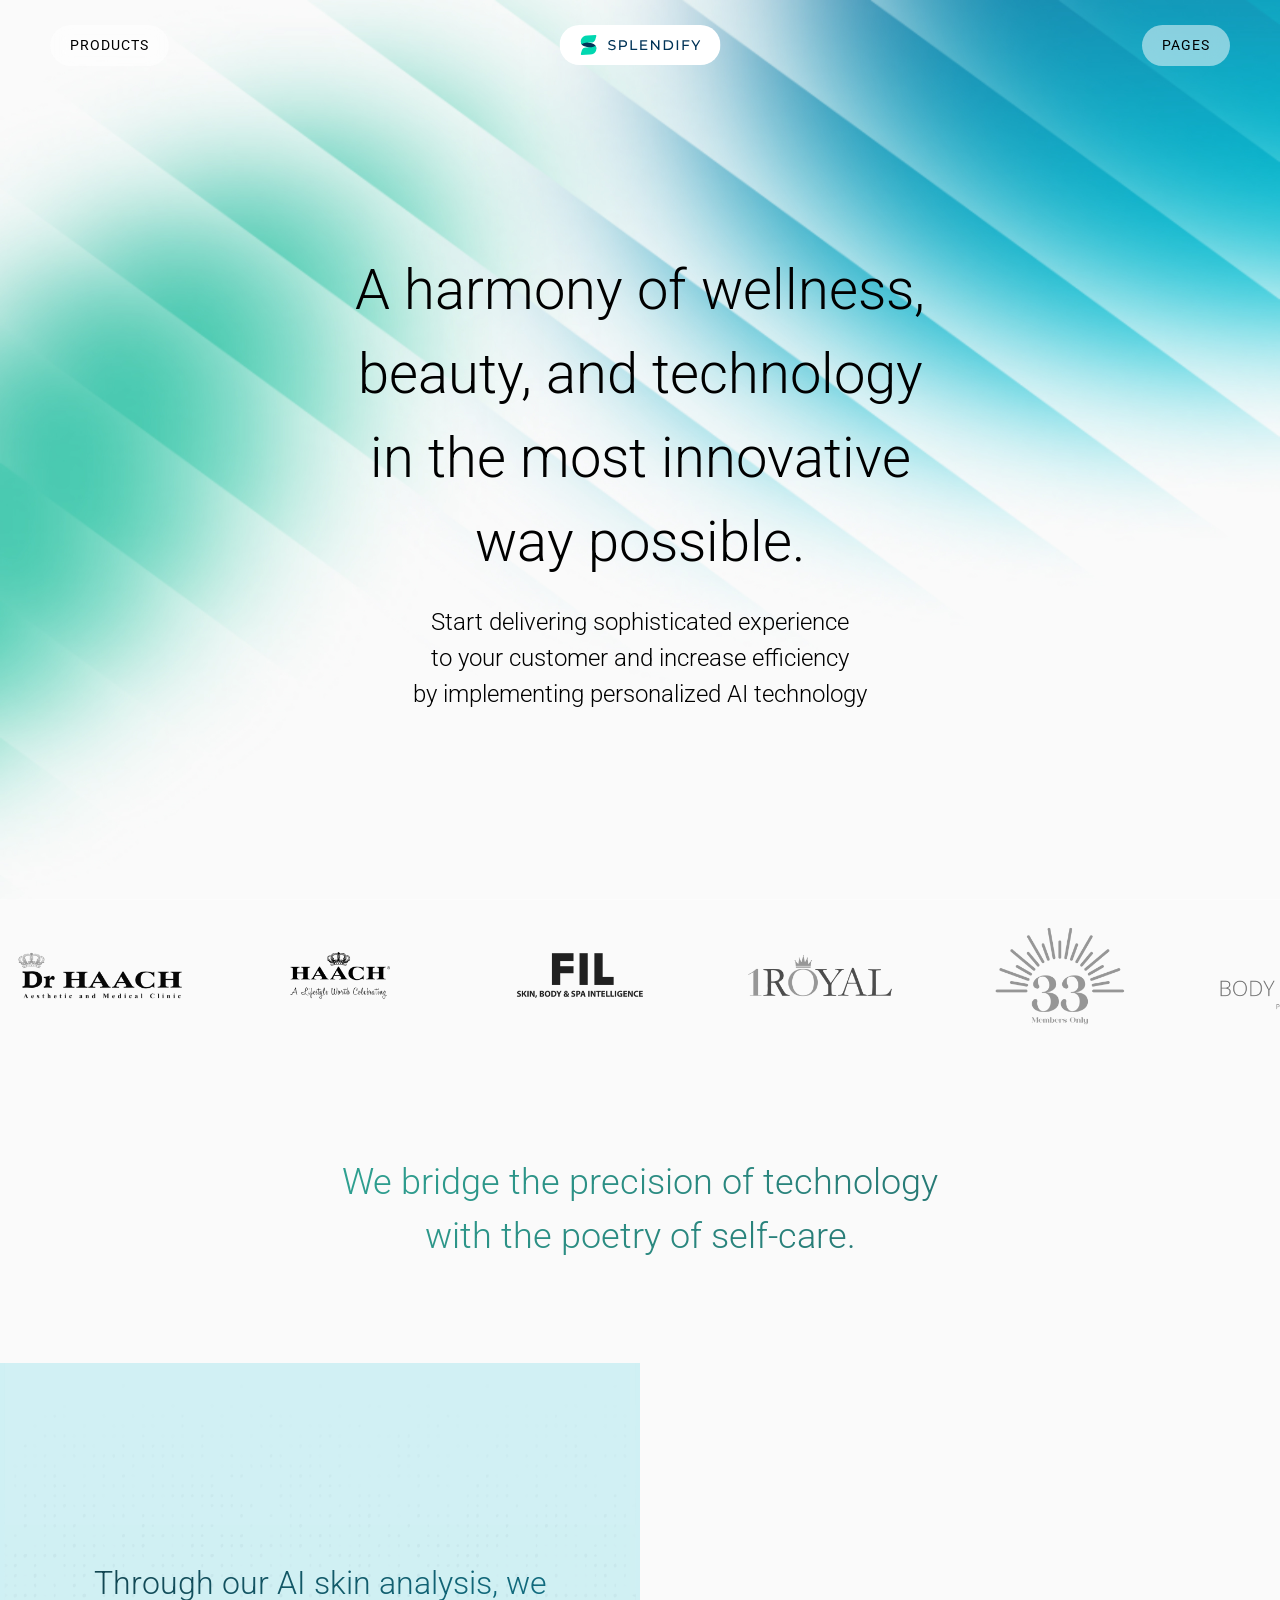
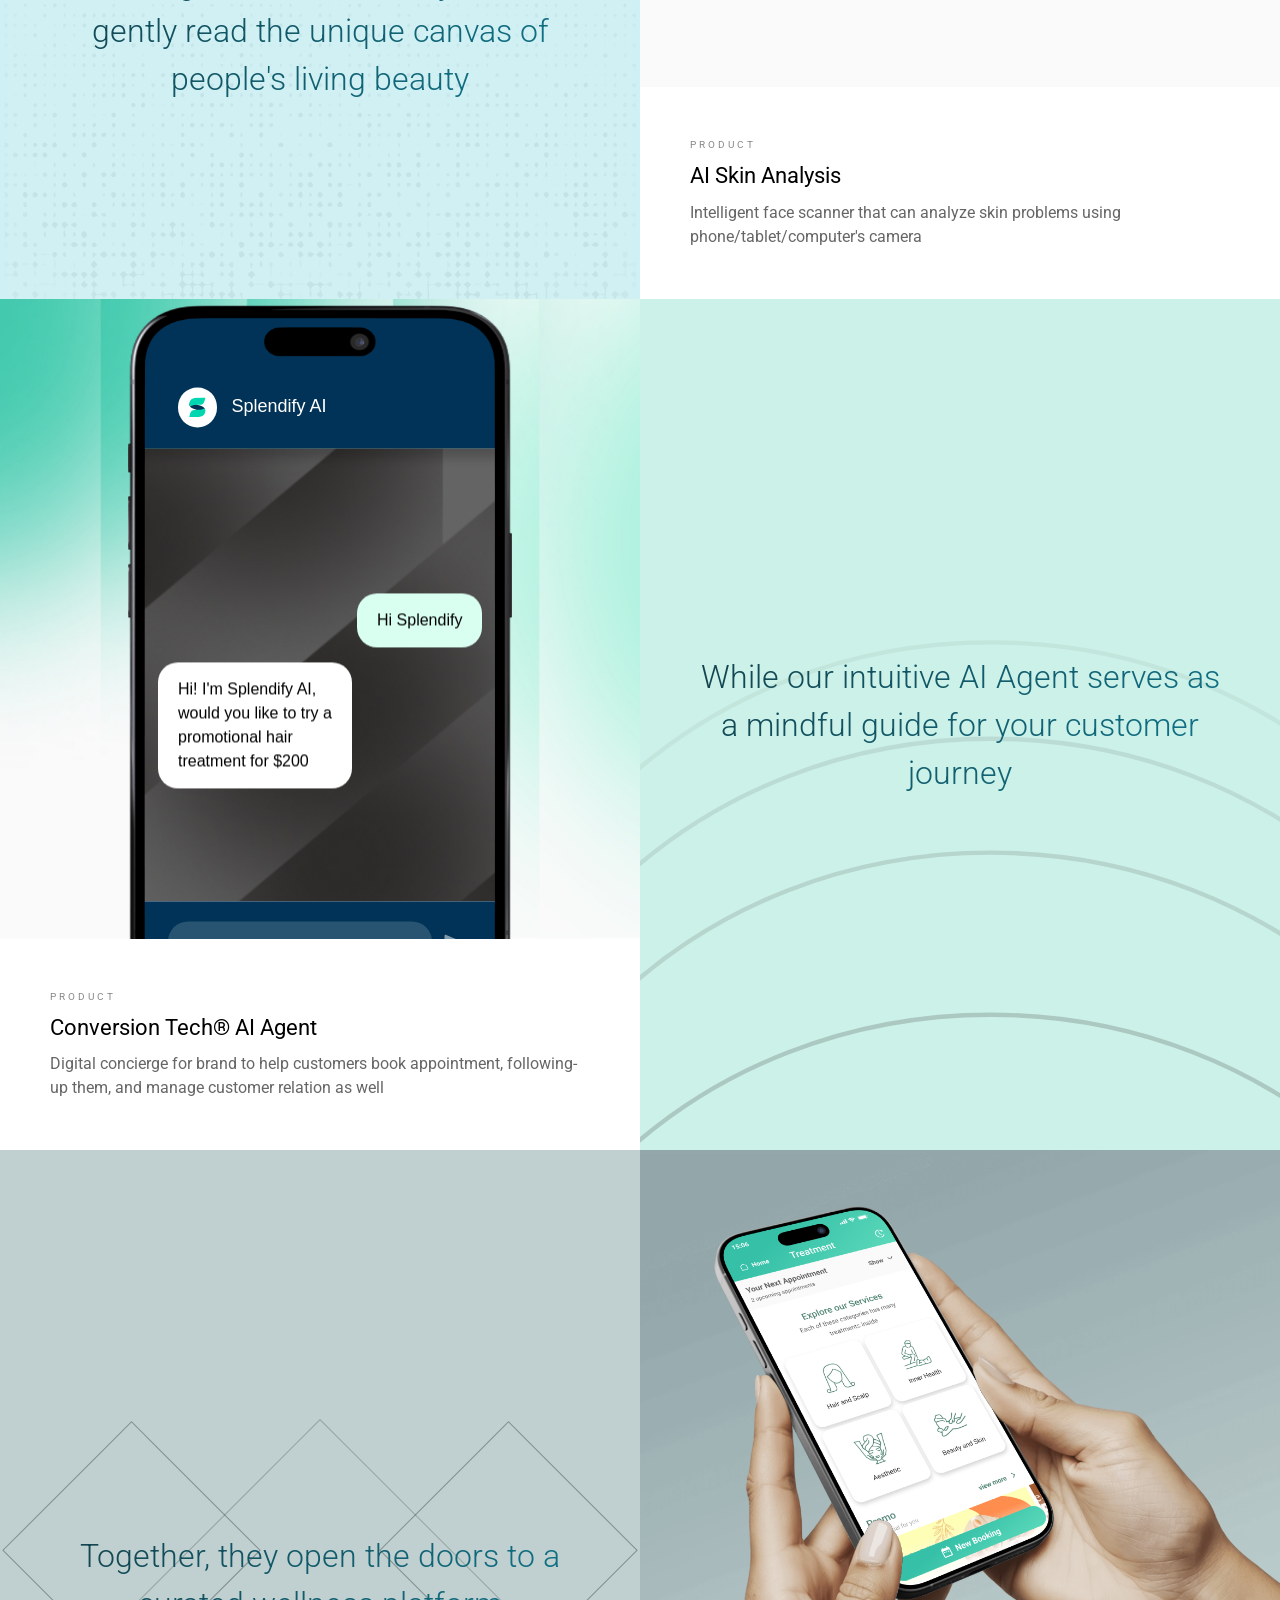
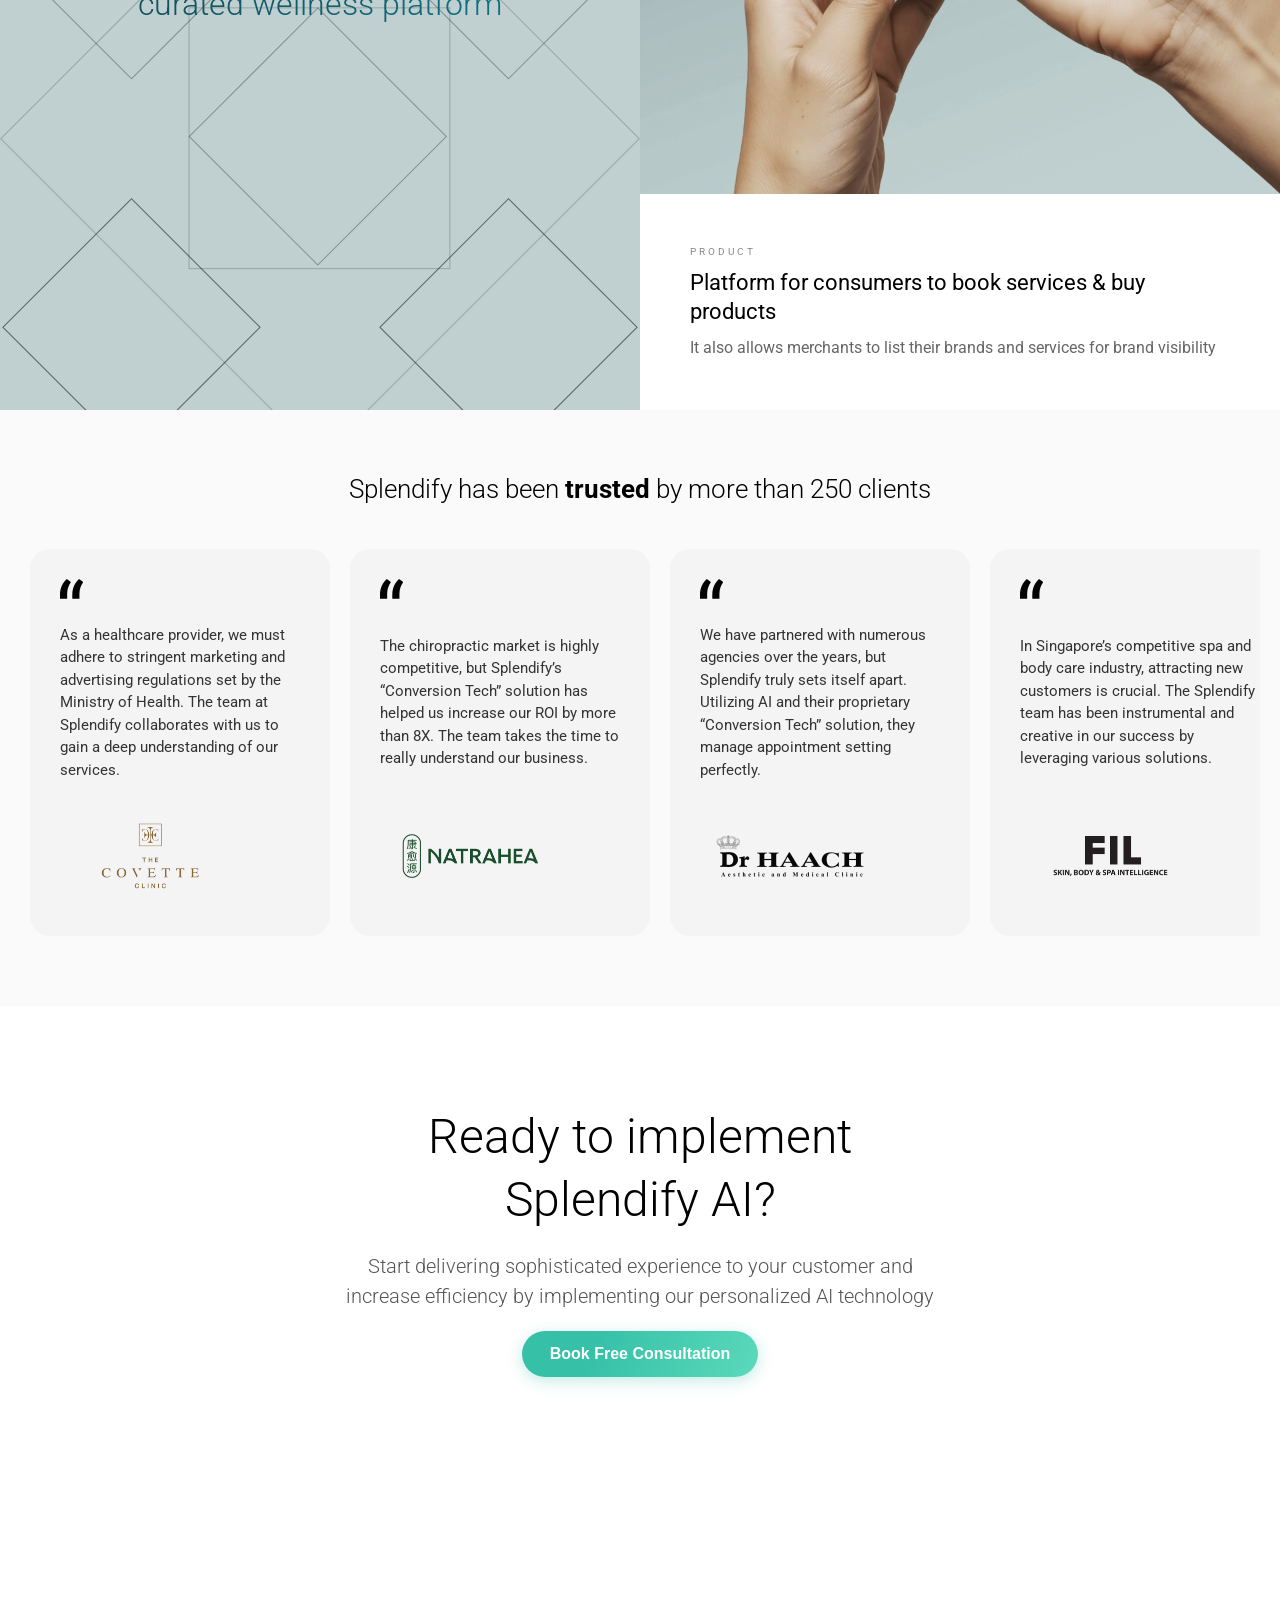
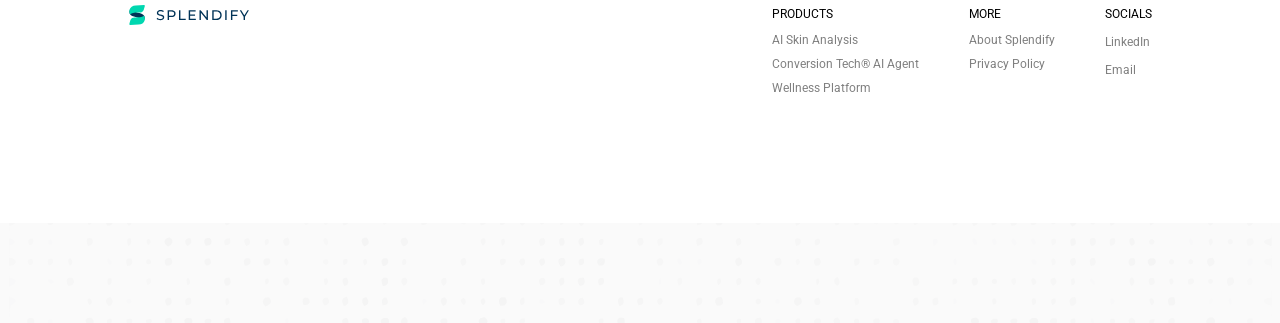
==== commit 80f50f06: "Improved responsive layout 1. Improved responsive layout for mobile and desktop 2. Sidebar navigatio" ====
--- a/index.html
+++ b/index.html
@@ -7,7 +7,8 @@
     <title>Splendify</title>
     <link rel="preconnect" href="https://fonts.googleapis.com">
     <link rel="preconnect" href="https://fonts.gstatic.com" crossorigin>
-    <link href="https://fonts.googleapis.com/css2?family=Roboto:ital,wght@0,100..900;1,100..900&display=swap" rel="stylesheet">
+    <link href="https://fonts.googleapis.com/css2?family=Roboto:ital,wght@0,100..900;1,100..900&display=swap"
+        rel="stylesheet">
     <link rel="icon" href="splendify-icon.svg" type="image/x-icon">
 </head>
 
@@ -26,7 +27,6 @@
         font-family: 'Roboto';
         display: flex;
         flex-direction: column;
-        gap: 20px;
         background: #fafafa;
         overflow-x: hidden;
         width: 100%;
@@ -34,40 +34,35 @@
 
     h1 {
         margin: 0;
-        font-size: 32px;
-        line-height: 130%;
+        font-size: 56px;
+        line-height: 150%;
         font-weight: 300;
     }
 
     h2 {
         margin: 0;
         font-size: 24px;
-        line-height: 130%;
+        line-height: 150%;
         font-weight: 300;
-    }
-
-    @media screen and (min-width: 800px) {
-        h1 { font-size: 46px; line-height: 150%; }
-        h2 { font-size: 28px; line-height: 150%; }
     }
 </style>
 
 <body>
     <img src="linebg.svg" alt="background" id="background"
         style="position: fixed; top: 0; left: 0; width: 100%; height: 100%; object-fit: cover; z-index: -99; opacity: 0.8;">
-    
+
     <header>
         <div class="menu-bar" id="products-menu-bar">
             <p class="menu title">Products</p>
             <a class="menu" id="menu-skin" href="aiskin.html">AI Skin Analysis</a>
-            <a class="menu" id="menu-agent" href="aiagent.html">AI Agent</a>
-            <a class="menu" id="menu-platform" href="fabulas.html">Platform</a>
+            <a class="menu" id="menu-agent" href="aiagent.html">Conversion Tech® AI Agent</a>
+            <a class="menu" id="menu-platform" href="fabulas.html">Wellness Platform</a>
         </div>
         <img src="splendify.svg" alt="splendify" id="header-logo">
-        <div class="menu-bar" style="align-items: flex-end;" id="pages-menu-bar">
+        <div class="menu-bar" style="align-items: end;" id="pages-menu-bar">
             <p class="menu title">PAGES</p>
-            <a class="menu" id="menu-about">About</a>
-            <a class="menu" id="menu-privacy" href="privacy-policy.html">Privacy</a>
+            <a class="menu" id="menu-about">About Splendify</a>
+            <a class="menu" id="menu-privacy" href="privacy-policy.html">Privacy Policy</a>
         </div>
         <style>
             header {
@@ -79,32 +74,31 @@
                 align-items: start;
                 justify-content: space-between;
                 width: 100%;
-                padding: 15px 20px;
+                padding: 25px 50px;
                 box-sizing: border-box;
+                /* Mencegah overflow horizontal */
                 z-index: 100;
-                background: linear-gradient(to bottom, rgba(250,250,250,0.9), rgba(250,250,250,0));
             }
 
             .menu {
                 display: none;
                 flex-direction: row;
                 align-items: center;
-                background-color: rgba(255, 255, 255, 0.8);
-                width: max-content;
+                background-color: rgba(255, 255, 255, 0.5);
+                width: fit-content;
                 height: fit-content;
                 backdrop-filter: blur(10px);
                 -webkit-backdrop-filter: blur(10px);
                 border-radius: 100px;
-                padding: 8px 14px;
+                padding: 10px 20px;
                 letter-spacing: 1px;
-                font-size: 11px;
+                font-size: 14px;
                 font-weight: 400;
                 text-transform: uppercase;
                 cursor: pointer;
                 transition: all 0.3s ease;
                 text-decoration: none;
                 color: #000;
-                box-shadow: 0 2px 10px rgba(0,0,0,0.05);
             }
 
             .menu:hover {
@@ -112,6 +106,10 @@
                 font-weight: 600;
             }
 
+            .menu p {
+                margin: 0;
+            }
+
             .title {
                 display: flex;
             }
@@ -119,26 +117,25 @@
             .menu-bar {
                 display: flex;
                 flex-direction: column;
-                gap: 8px;
-                font-size: 12px;
+                gap: 10px;
+                font-size: 14px;
                 font-weight: 400;
                 text-transform: uppercase;
             }
 
             #header-logo {
-                padding: 8px 16px;
+                padding: 10px 20px;
                 background: white;
                 border-radius: 100px;
-                height: 34px;
-                cursor: pointer;
-                box-shadow: 0 2px 10px rgba(0,0,0,0.05);
-            }
-
-            @media screen and (min-width: 800px) {
-                header { padding: 25px 50px; }
-                .menu { font-size: 14px; padding: 10px 20px; }
-                .menu-bar { gap: 10px; font-size: 14px; }
-                #header-logo { height: 40px; position: absolute; left: 50%; transform: translateX(-50%); }
+                height: 40px;
+                position: fixed;
+                left: 50%;
+                transform: translateX(-50%);
+            }
+            @media screen and (max-width: 1000px) {
+                header {
+                    display: none;
+                }
             }
         </style>
         <script>
@@ -146,33 +143,39 @@
             const pagesMenuBar = document.getElementById('pages-menu-bar');
             const headerLogo = document.getElementById('header-logo');
 
-            const toggleDisplay = (ids, displayStyle) => {
-                ids.forEach(id => document.getElementById(id).style.display = displayStyle);
-            };
-
-            productsMenuBar.addEventListener('mouseenter', () => toggleDisplay(['menu-skin', 'menu-agent', 'menu-platform'], 'flex'));
-            productsMenuBar.addEventListener('mouseleave', () => toggleDisplay(['menu-skin', 'menu-agent', 'menu-platform'], 'none'));
-            pagesMenuBar.addEventListener('mouseenter', () => toggleDisplay(['menu-about', 'menu-privacy'], 'flex'));
-            pagesMenuBar.addEventListener('mouseleave', () => toggleDisplay(['menu-about', 'menu-privacy'], 'none'));
-            
-            // Touch support untuk mobile screens
-            productsMenuBar.addEventListener('click', () => {
-                const isHidden = document.getElementById('menu-skin').style.display !== 'flex';
-                toggleDisplay(['menu-skin', 'menu-agent', 'menu-platform'], isHidden ? 'flex' : 'none');
+            productsMenuBar.addEventListener('mouseenter', () => {
+                document.getElementById('menu-skin').style.display = 'flex';
+                document.getElementById('menu-agent').style.display = 'flex';
+                document.getElementById('menu-platform').style.display = 'flex';
             });
-            pagesMenuBar.addEventListener('click', () => {
-                const isHidden = document.getElementById('menu-about').style.display !== 'flex';
-                toggleDisplay(['menu-about', 'menu-privacy'], isHidden ? 'flex' : 'none');
+
+            productsMenuBar.addEventListener('mouseleave', () => {
+                document.getElementById('menu-skin').style.display = 'none';
+                document.getElementById('menu-agent').style.display = 'none';
+                document.getElementById('menu-platform').style.display = 'none';
             });
 
-            headerLogo.addEventListener('click', () => { window.location.href = 'index.html'; });
+            pagesMenuBar.addEventListener('mouseenter', () => {
+                document.getElementById('menu-about').style.display = 'flex';
+                document.getElementById('menu-privacy').style.display = 'flex';
+            });
+
+            pagesMenuBar.addEventListener('mouseleave', () => {
+                document.getElementById('menu-about').style.display = 'none';
+                document.getElementById('menu-privacy').style.display = 'none';
+            });
+
+            headerLogo.addEventListener('click', () => {
+                window.location.href = 'index.html';
+            });
         </script>
     </header>
 
     <div id="hero">
         <div class="subtitle">
             <h1>A harmony of wellness, <br> beauty, and technology <br> in the most innovative <br> way possible.</h1>
-            <p>Start delivering sophisticated experience <br> to your customer and increase efficiency <br>by implementing personalized AI technology</p>
+            <p>Start delivering sophisticated experience <br> to your customer and increase efficiency <br>by
+                implementing personalized AI technology</p>
         </div>
         <style>
             #hero {
@@ -184,7 +187,7 @@
                 align-items: center;
                 justify-content: center;
                 background: url('fractal.jpg') no-repeat center top;
-                background-size: cover;
+                background-size: 100% 100%;
                 text-align: center;
             }
 
@@ -197,21 +200,10 @@
                 margin: 0 auto;
             }
 
-            .subtitle h1 {
-                font-size: 28px;
-                line-height: 140%;
+            .subtitle p {
+                font-size: 24px;
+                line-height: 150%;
                 font-weight: 300;
-            }
-
-            .subtitle p {
-                font-size: 16px;
-                line-height: 150%;
-            }
-
-            @media screen and (min-width: 800px) {
-                #hero { padding: 100px; }
-                .subtitle h1 { font-size: 64px; font-weight: 200; }
-                .subtitle p { font-size: 32px; }
             }
         </style>
     </div>
@@ -258,7 +250,9 @@
                 width: 100%;
                 overflow: hidden;
                 padding: 20px 0;
-            }
+                background: #fafafa;
+            }
+
             .clients-track {
                 display: flex;
                 align-items: center;
@@ -275,13 +269,24 @@
             }
 
             @keyframes scroll-left {
-                0% { transform: translateX(0); }
-                100% { transform: translateX(-50%); }
+                0% {
+                    transform: translateX(0);
+                }
+
+                100% {
+                    transform: translateX(-50%);
+                }
             }
 
             @media screen and (min-width: 800px) {
-                .clients-track { gap: 40px; }
-                .client-logo img { max-width: 200px; max-height: 150px; }
+                .clients-track {
+                    gap: 40px;
+                }
+
+                .client-logo img {
+                    max-width: 200px;
+                    max-height: 150px;
+                }
             }
         </style>
     </div>
@@ -289,10 +294,10 @@
     <p class="quote">We bridge the precision of technology <br> with the poetry of self-care.</p>
     <style>
         .quote {
-            padding: 80px 20px;
-            font-size: 24px;
+            padding: 100px;
+            font-size: 36px;
             font-weight: 300;
-            line-height: 140%;
+            line-height: 150%;
             text-align: center;
             background: linear-gradient(133.31deg, #35C0A7 -3.05%, #20595E 100%);
             -webkit-background-clip: text;
@@ -300,9 +305,6 @@
             background-clip: text;
             text-fill-color: transparent;
         }
-        @media screen and (min-width: 800px) {
-            .quote { padding: 150px 40px; font-size: 42px; }
-        }
     </style>
 
     <div id="explanation">
@@ -318,24 +320,26 @@
                 <div class="explanation-product">
                     <p class="label">PRODUCT</p>
                     <p class="explanation-title">AI Skin Analysis</p>
-                    <p class="explanation-description">Intelligent face scanner that can analyze skin problems using phone/tablet/computer's camera</p>
+                    <p class="explanation-description">Intelligent face scanner that can analyze skin problems using
+                        phone/tablet/computer's camera</p>
                 </div>
             </div>
         </div>
         <!-- Cell 2 -->
-        <div class="explanation-cell alternate">
-            <div class="explanation-quote" style="background-color: #CCF1E8; background-image: url('radial.svg');">
-                <p>While our intuitive AI Agent serves as a mindful guide for your customer journey</p>
-            </div>
-            <div class="column">
+        <div class="explanation-cell">
+            <div class="column" id="chat-column">
                 <div id="chat-hero">
                     <iframe src="chat.html" class="scaled-frame" scrolling="no"></iframe>
                 </div>
                 <div class="explanation-product">
                     <p class="label">PRODUCT</p>
                     <p class="explanation-title">Conversion Tech® AI Agent</p>
-                    <p class="explanation-description">Digital concierge for brand to help customers book appointment, following-up them, and manage customer relation as well</p>
+                    <p class="explanation-description">Digital concierge for brand to help customers book appointment,
+                        following-up them, and manage customer relation as well</p>
                 </div>
+            </div>
+            <div class="explanation-quote" style="background-color: #CCF1E8; background-image: url('radial.svg');">
+                <p>While our intuitive AI Agent serves as a mindful guide for your customer journey</p>
             </div>
         </div>
         <!-- Cell 3 -->
@@ -350,7 +354,8 @@
                 <div class="explanation-product">
                     <p class="label">PRODUCT</p>
                     <p class="explanation-title">Platform for consumers to book services & buy products</p>
-                    <p class="explanation-description">It also allows merchants to list their brands and services for brand visibility</p>
+                    <p class="explanation-description">It also allows merchants to list their brands and services for
+                        brand visibility</p>
                 </div>
             </div>
         </div>
@@ -362,15 +367,14 @@
             }
 
             .explanation-cell {
-                display: flex;
-                flex-direction: column;
+                display: grid;
+                grid-template-columns: 1fr 1fr;
                 width: 100%;
             }
 
             .explanation-quote {
-                padding: 40px 20px;
-                width: 100%;
-                min-height: 40vh;
+                padding: 50px;
+                width: 100%;
                 display: flex;
                 align-items: center;
                 justify-content: center;
@@ -380,9 +384,9 @@
             }
 
             .explanation-quote p {
-                font-size: 24px;
+                font-size: 32px;
                 font-weight: 300;
-                line-height: 140%;
+                line-height: 150%;
                 text-align: center;
                 background: linear-gradient(133.31deg, #13404A -3.05%, #10788E 100%);
                 -webkit-background-clip: text;
@@ -399,10 +403,10 @@
 
             .media-container {
                 width: 100%;
-                height: 300px;
-            }
-
-            .column img, .column video {
+            }
+
+            .column img,
+            .column video {
                 width: 100%;
                 height: 100%;
                 object-fit: cover;
@@ -413,7 +417,7 @@
                 flex-direction: column;
                 justify-content: center;
                 gap: 10px;
-                padding: 30px 20px;
+                padding: 50px;
                 background: #fff;
             }
 
@@ -438,33 +442,39 @@
 
             #chat-hero {
                 background: url(lines.jpg) center center;
-                background-size: cover;
-                width: 100%;
-                height: 350px;
+                background-size: 100% 100%;
+                width: 100%;
+                aspect-ratio: 1/1;
                 overflow: hidden;
                 display: flex;
                 justify-content: center;
                 align-items: flex-end;
+                position: relative;
+                z-index: -10;
             }
 
             .scaled-frame {
-                width: 80%;
-                height: 90%;
+                width: 60%;
+                height: 110%;
+                aspect-ratio: 9/18;
+                transform: translateY(10%);
                 border: none;
                 background: none;
             }
 
-            @media screen and (min-width: 800px) {
-                .explanation-cell { flex-direction: row; height: 100vh; }
-                .explanation-cell.alternate { flex-direction: row-reverse; }
-                .explanation-quote { width: 50%; height: 100%; padding: 60px; }
-                .explanation-quote p { font-size: 36px; text-align: left; }
-                .column { width: 50%; height: 100%; }
-                .media-container { height: 60%; }
-                #chat-hero { height: 60%; }
-                .explanation-product { height: 40%; padding: 40px; }
-                .explanation-title { font-size: 28px; }
-                .explanation-description { font-size: 20px; }
+            @media screen and (max-width: 1000px) {
+                .explanation-cell {
+                    grid-template-columns: 1fr;
+                }
+
+                .explanation-quote {
+                    padding: 150px 100px;
+                }
+
+                #chat-column {
+                    order: 2;
+                }
+
             }
         </style>
     </div>
@@ -475,28 +485,34 @@
             <div class="testimonial-cell">
                 <img src="quote.svg" alt="quote" class="quote-icon" style="width: 24px;">
                 <p class="testimonial-text">
-                    As a healthcare provider, we must adhere to stringent marketing and advertising regulations set by the Ministry of Health. The team at Splendify collaborates with us to gain a deep understanding of our services.
+                    As a healthcare provider, we must adhere to stringent marketing and advertising regulations set by
+                    the Ministry of Health. The team at Splendify collaborates with us to gain a deep understanding of
+                    our services.
                 </p>
                 <img src="brand/covette.png" alt="covette" class="testimonial-sender">
             </div>
             <div class="testimonial-cell">
                 <img src="quote.svg" alt="quote" class="quote-icon" style="width: 24px;">
                 <p class="testimonial-text">
-                    The chiropractic market is highly competitive, but Splendify’s “Conversion Tech” solution has helped us increase our ROI by more than 8X. The team takes the time to really understand our business.
+                    The chiropractic market is highly competitive, but Splendify’s “Conversion Tech” solution has helped
+                    us increase our ROI by more than 8X. The team takes the time to really understand our business.
                 </p>
                 <img src="brand/natrahea.png" alt="natrahea" class="testimonial-sender">
             </div>
             <div class="testimonial-cell">
                 <img src="quote.svg" alt="quote" class="quote-icon" style="width: 24px;">
                 <p class="testimonial-text">
-                    We have partnered with numerous agencies over the years, but Splendify truly sets itself apart. Utilizing AI and their proprietary “Conversion Tech” solution, they manage appointment setting perfectly.
+                    We have partnered with numerous agencies over the years, but Splendify truly sets itself apart.
+                    Utilizing AI and their proprietary “Conversion Tech” solution, they manage appointment setting
+                    perfectly.
                 </p>
                 <img src="brand/drhaach.png" alt="drhaach" class="testimonial-sender">
             </div>
             <div class="testimonial-cell">
                 <img src="quote.svg" alt="quote" class="quote-icon" style="width: 24px;">
                 <p class="testimonial-text">
-                    In Singapore’s competitive spa and body care industry, attracting new customers is crucial. The Splendify team has been instrumental and creative in our success by leveraging various solutions.
+                    In Singapore’s competitive spa and body care industry, attracting new customers is crucial. The
+                    Splendify team has been instrumental and creative in our success by leveraging various solutions.
                 </p>
                 <img src="brand/fil.png" alt="fil" class="testimonial-sender">
             </div>
@@ -533,35 +549,34 @@
                 display: flex;
                 flex-direction: column;
                 justify-content: space-between;
-                padding: 25px 20px;
-                min-width: 280px;
-                width: 85%;
-                height: 340px;
+                padding: 30px;
                 background: #F4F4F4;
-                border-radius: 12px;
+                border-radius: 20px;
                 scroll-snap-align: center;
-                flex-shrink: 0;
+                width: 50%;
+                gap: 25px;
+                min-width: 300px;
             }
 
             .testimonial-text {
-                font-size: 13px;
+                font-size: 15px;
                 line-height: 150%;
                 color: #333;
             }
 
             .testimonial-sender {
-                height: 50px;
+                height: 100px;
                 object-fit: contain;
                 align-self: flex-start;
             }
 
-            @media screen and (min-width: 800px) {
-                #clients { padding: 80px 50px; gap: 50px; }
-                #clients h2 { font-size: 42px; }
-                .testimonials { overflow-x: visible; grid-template-columns: repeat(2, 1fr); display: grid; }
-                .testimonial-cell { width: 100%; min-width: auto; height: 380px; }
-                .testimonial-text { font-size: 14px; }
-                .testimonial-sender { height: 60px; }
+            @media screen and (max-width: 1000px ) {
+                .testimonials {
+                    display: flex;
+                    flex-direction: row;
+                    gap: 20px;
+                    width: 100%;
+                }
             }
         </style>
     </section>
@@ -569,7 +584,8 @@
     <section id="contact">
         <div class="contact-text">
             <h2>Ready to implement Splendify AI?</h2>
-            <p>Start delivering sophisticated experience to your customer and increase efficiency by implementing our personalized AI technology</p>
+            <p>Start delivering sophisticated experience to your customer and increase efficiency by implementing our
+                personalized AI technology</p>
             <button class="contact-button">Book Free Consultation</button>
         </div>
         <style>
@@ -623,56 +639,68 @@
             }
 
             @media screen and (min-width: 800px) {
-                #contact { padding: 100px 50px; }
-                .contact-text h2 { font-size: 48px; }
-                .contact-text p { font-size: 20px; }
-                .contact-button { font-size: 16px; }
+                #contact {
+                    padding: 100px 50px;
+                }
+
+                .contact-text h2 {
+                    font-size: 48px;
+                }
+
+                .contact-text p {
+                    font-size: 20px;
+                }
+
+                .contact-button {
+                    font-size: 16px;
+                }
             }
         </style>
     </section>
 
     <section id="footer">
-        <div class="footer-brand">
-            <img src="splendify.svg" alt="splendify" class="footer-logo">
-        </div>
+        <img src="splendify.svg" alt="splendify" class="footer-logo">
         <div id="footer-menus">
             <div class="footer-menu-list">
                 <p class="footer-menu-title">Products</p>
                 <a class="footer-menu" href="aiskin.html">AI Skin Analysis</a>
-                <a class="footer-menu" href="aiagent.html">AI Agent</a>
+                <a class="footer-menu" href="aiagent.html">Conversion Tech® AI Agent</a>
                 <a class="footer-menu" href="fabulas.html">Wellness Platform</a>
             </div>
             <div class="footer-menu-list">
                 <p class="footer-menu-title">More</p>
-                <a class="footer-menu" href="#">About Splendify</a>
+                <a class="footer-menu">About Splendify</a>
                 <a class="footer-menu" href="privacy-policy.html">Privacy Policy</a>
             </div>
             <div class="footer-menu-list">
                 <p class="footer-menu-title">Socials</p>
-                <a class="footer-menu" href="#">LinkedIn</a>
-                <a class="footer-menu" href="#">Email</a>
+                <p class="footer-menu">LinkedIn</p>
+                <p class="footer-menu">Email</p>
             </div>
         </div>
         <style>
             #footer {
-                display: flex;
-                flex-direction: column;
-                gap: 40px;
-                padding: 60px 20px;
+                text-align: left;
+                display: flex;
+                flex-direction: row;
+                justify-content: space-between;
+                align-items: start;
+                padding: 10%;
                 width: 100%;
                 background-color: white;
-                border-top: 1px solid #eee;
+                position: relative;
+                z-index: 10;
             }
 
             .footer-logo {
-                max-width: 140px;
+                max-width: 200px;
+                margin-bottom: 20px;
             }
 
             #footer-menus {
-                display: grid;
-                grid-template-columns: repeat(2, 1fr);
-                gap: 30px;
-                width: 100%;
+                display: flex;
+                flex-direction: row;
+                gap: 50px;
             }
 
             .footer-menu-list {
@@ -684,28 +712,26 @@
             .footer-menu {
                 color: #00000080;
                 margin: 0;
-                font-size: 13px;
+                font-size: 12px;
                 text-decoration: none;
-                transition: color 0.2s;
-            }
-            
-            .footer-menu:hover {
-                color: #000;
             }
 
             .footer-menu-title {
                 font-size: 12px;
-                font-weight: 700;
-                letter-spacing: 0.1em;
+                letter-spacing: 15%;
                 text-transform: uppercase;
-                color: #000;
-                margin-bottom: 5px;
-            }
-
-            @media screen and (min-width: 800px) {
-                #footer { flex-direction: row; justify-content: space-between; align-items: start; padding: 80px 50px; }
-                #footer-menus { display: flex; flex-direction: row; gap: 60px; width: auto; }
-                .footer-logo { max-width: 180px; }
+            }
+
+            @media screen and (max-width: 1000px) {
+                #footer {
+                    flex-direction: column;
+                    align-items: start;
+                    gap: 20px;
+                }
+
+                #footer-menus {
+                    flex-direction: column;
+                }
             }
         </style>
     </section>
@@ -718,10 +744,138 @@
             object-fit: cover;
             opacity: 0.5;
         }
+
         @media screen and (min-width: 800px) {
-            #matrix { height: 100px; }
+            #matrix {
+                height: 100px;
+            }
         }
     </style>
+    <section id="nav-sidebar">
+        <div id="nav-sidebar-header">
+            <img src="splendify.svg" alt="splendify" class="nav-sidebar-logo">
+            <img src="close.svg" alt="close" id="close">
+        </div>
+        <div id="nav-sidebar-menus">
+            <div class="nav-sidebar-menu-list">
+                <a class="menu-label">Products</a>
+                <a class="nav-sidebar-menu" href="aiskin.html">AI Skin Analysis</a>
+                <a class="nav-sidebar-menu" href="aiagent.html">Conversion Tech® AI Agent</a>
+                <a class="nav-sidebar-menu" href="fabulas.html">Wellness Platform</a>
+            </div>
+            <div class="nav-sidebar-menu-list">
+                <a class="menu-label">Pages</a>
+                <a class="nav-sidebar-menu">About Splendify</a>
+                <a class="nav-sidebar-menu" href="privacy-policy.html">Privacy Policy</a>
+            </div>
+        </div>
+        <style>
+            #nav-sidebar {
+                display: none;
+                flex-direction: column;
+                gap: 100px;
+                align-items: start;
+                padding: 20px 40px;
+                width: 100svw;
+                height: 100svh;
+                background-color: rgba(255, 255, 255, 0.75);
+                position: fixed;
+                top: 0;
+                z-index: 100;
+                backdrop-filter: blur(50px);
+                -webkit-backdrop-filter: blur(50px);
+            }
+
+            #nav-sidebar-header {
+                display: flex;
+                flex-direction: row;
+                justify-content: space-between;
+                align-items: center;
+                width: 100%;
+            }
+
+            .nav-sidebar-logo {
+                height: 20px;
+            }
+
+            #nav-sidebar-menus {
+                display: flex;
+                flex-direction: column;
+                gap: 150px;
+            }
+
+            .nav-sidebar-menu-list {
+                display: flex;
+                flex-direction: column;
+                gap: 50px;
+            }
+
+            .nav-sidebar-menu {
+                color: #00000080;
+                margin: 0;
+                font-size: 16px;
+                text-decoration: none;
+            }
+
+            .menu-label {
+                font-size: 16px;
+                letter-spacing: 15%;
+                text-transform: uppercase;
+            }
+        </style>
+    </section>
+    <section id="nav-mobile">
+        <img src="splendify.svg" alt="" class="logo">
+        <img src="menu.svg" alt="menu" id="menu">
+        <style>
+            .logo {
+                border-radius: 15px;
+                backdrop-filter: blur(50px);
+                -webkit-backdrop-filter: blur(50px);
+                background-color: rgba(255, 255, 255, 0.75);
+                padding: 10px 20px;
+            }
+
+            #menu {
+                border-radius: 15px;
+                backdrop-filter: blur(50px);
+                -webkit-backdrop-filter: blur(50px);
+                background-color: rgba(255, 255, 255, 0.75);
+                padding: 10px 20px;
+            }
+
+            #nav-mobile {
+                display: flex;
+                flex-direction: row;
+                justify-content: space-between;
+                align-items: center;
+                padding: 10px 20px;
+                width: 100%;
+                position: fixed;
+                top: 0;
+                z-index: 10;
+            }
+            @media screen and (min-width: 1000px) {
+                #nav-mobile {
+                    display: none;
+                }
+            }
+        </style>
+        <script>
+            const menu = document.getElementById('menu');
+            const sidebar = document.getElementById('nav-sidebar');
+            const close = document.getElementById('close');
+
+            menu.addEventListener('click', () => {
+                sidebar.style.display = 'flex';
+            });
+
+            close.addEventListener('click', () => {
+                sidebar.style.display = 'none';
+            });
+
+        </script>
+    </section>
 </body>
 
 </html>
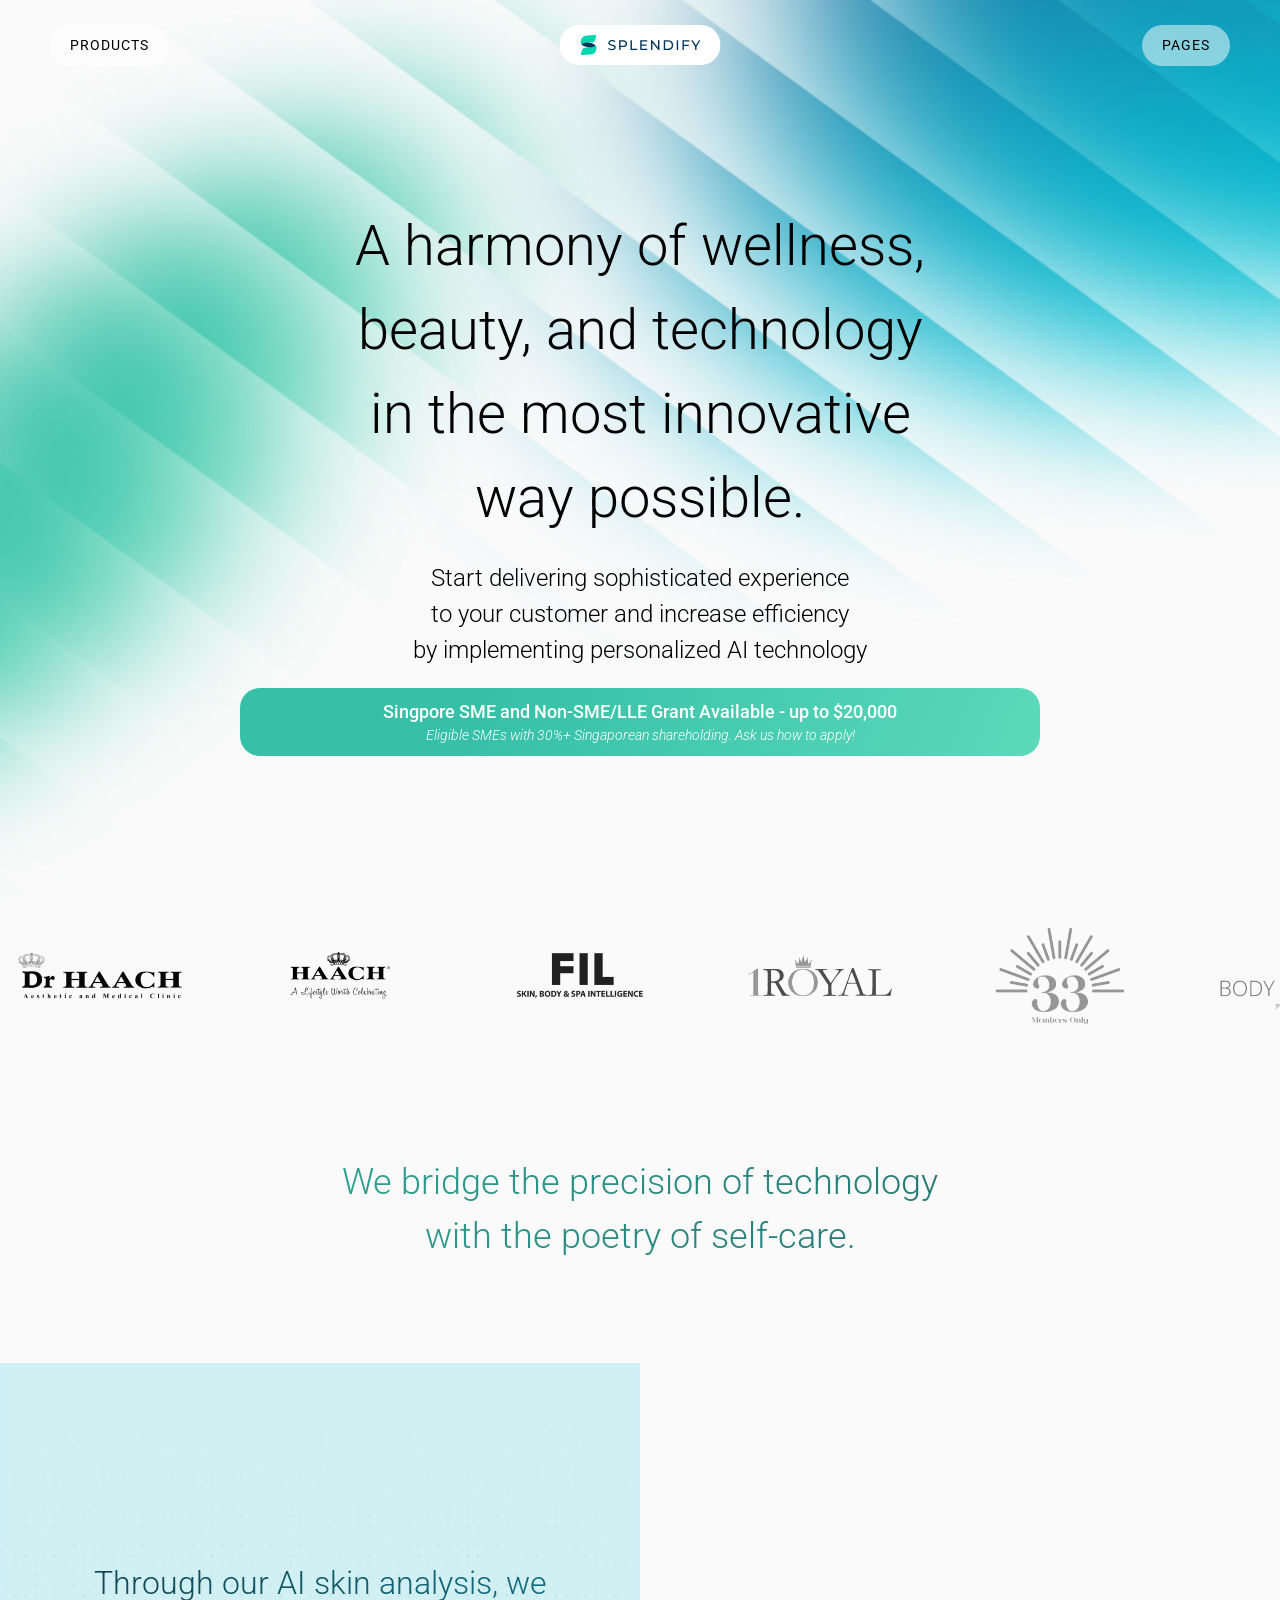
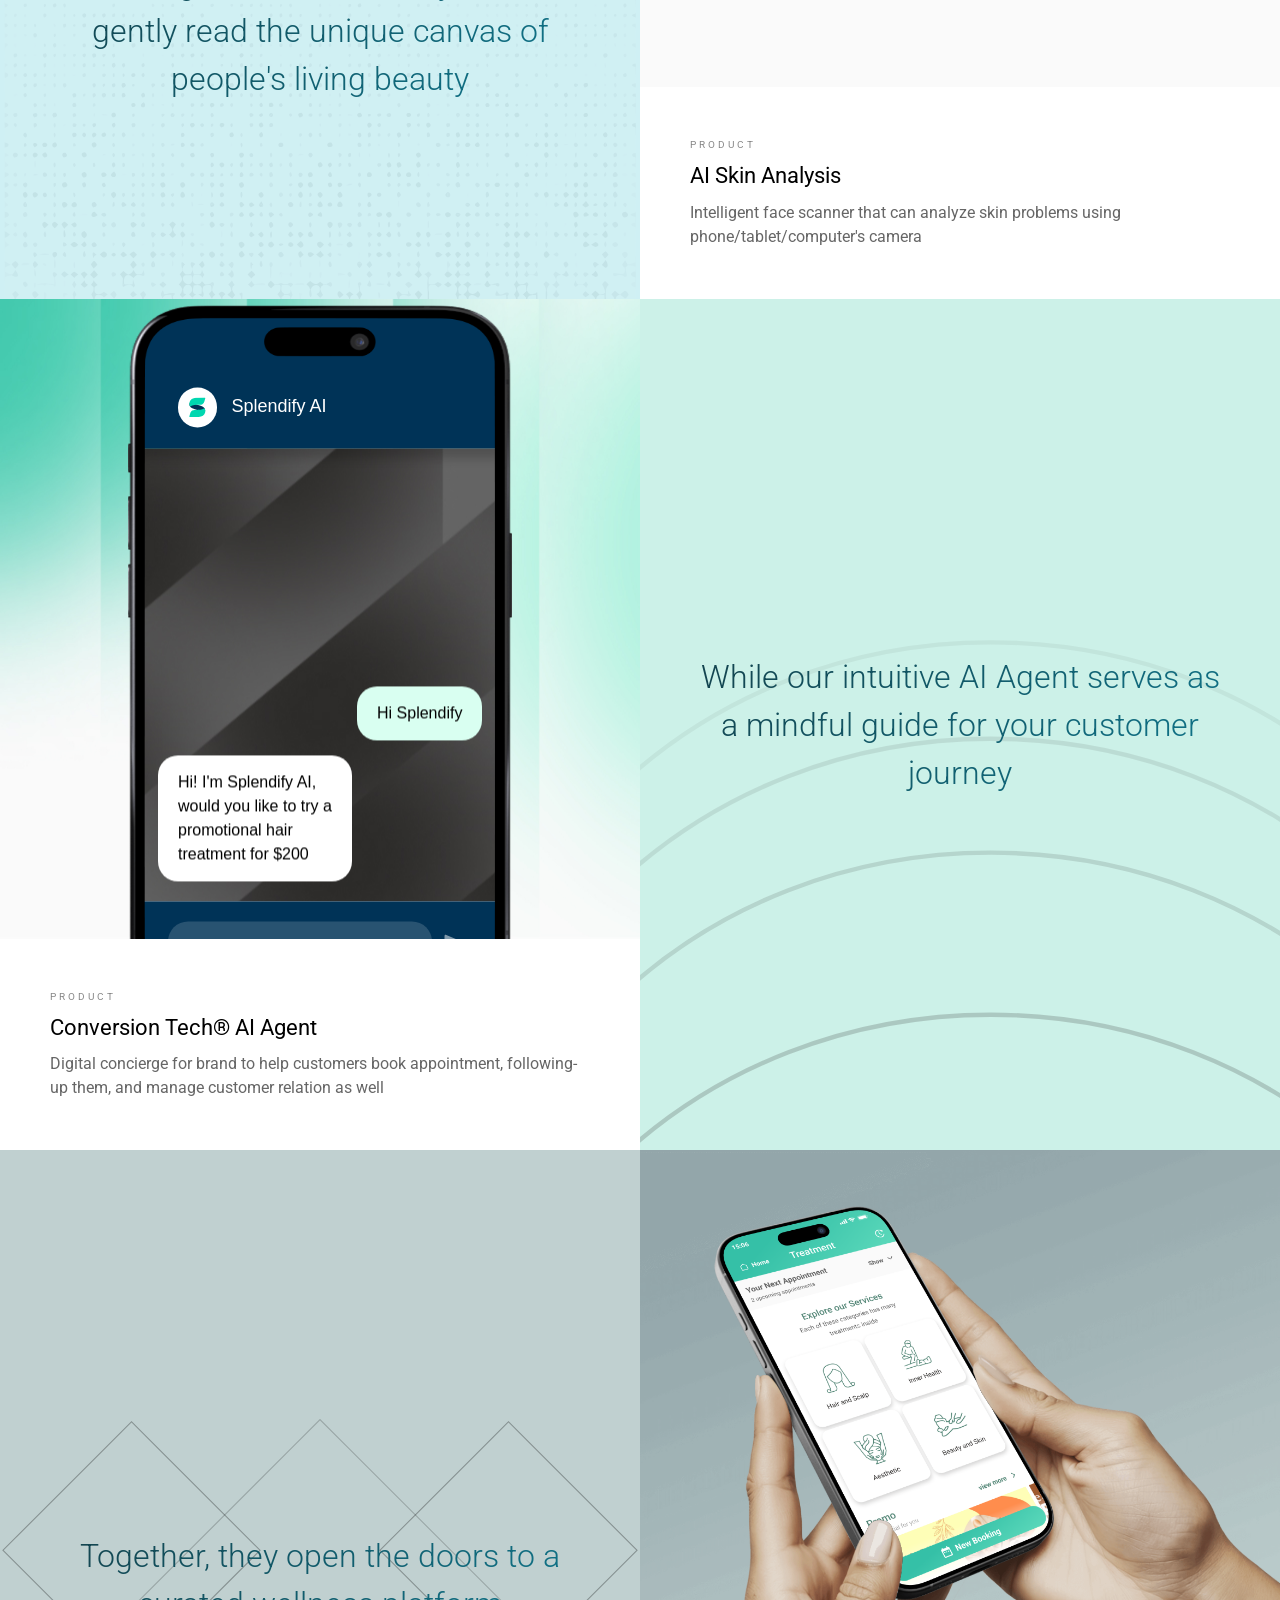
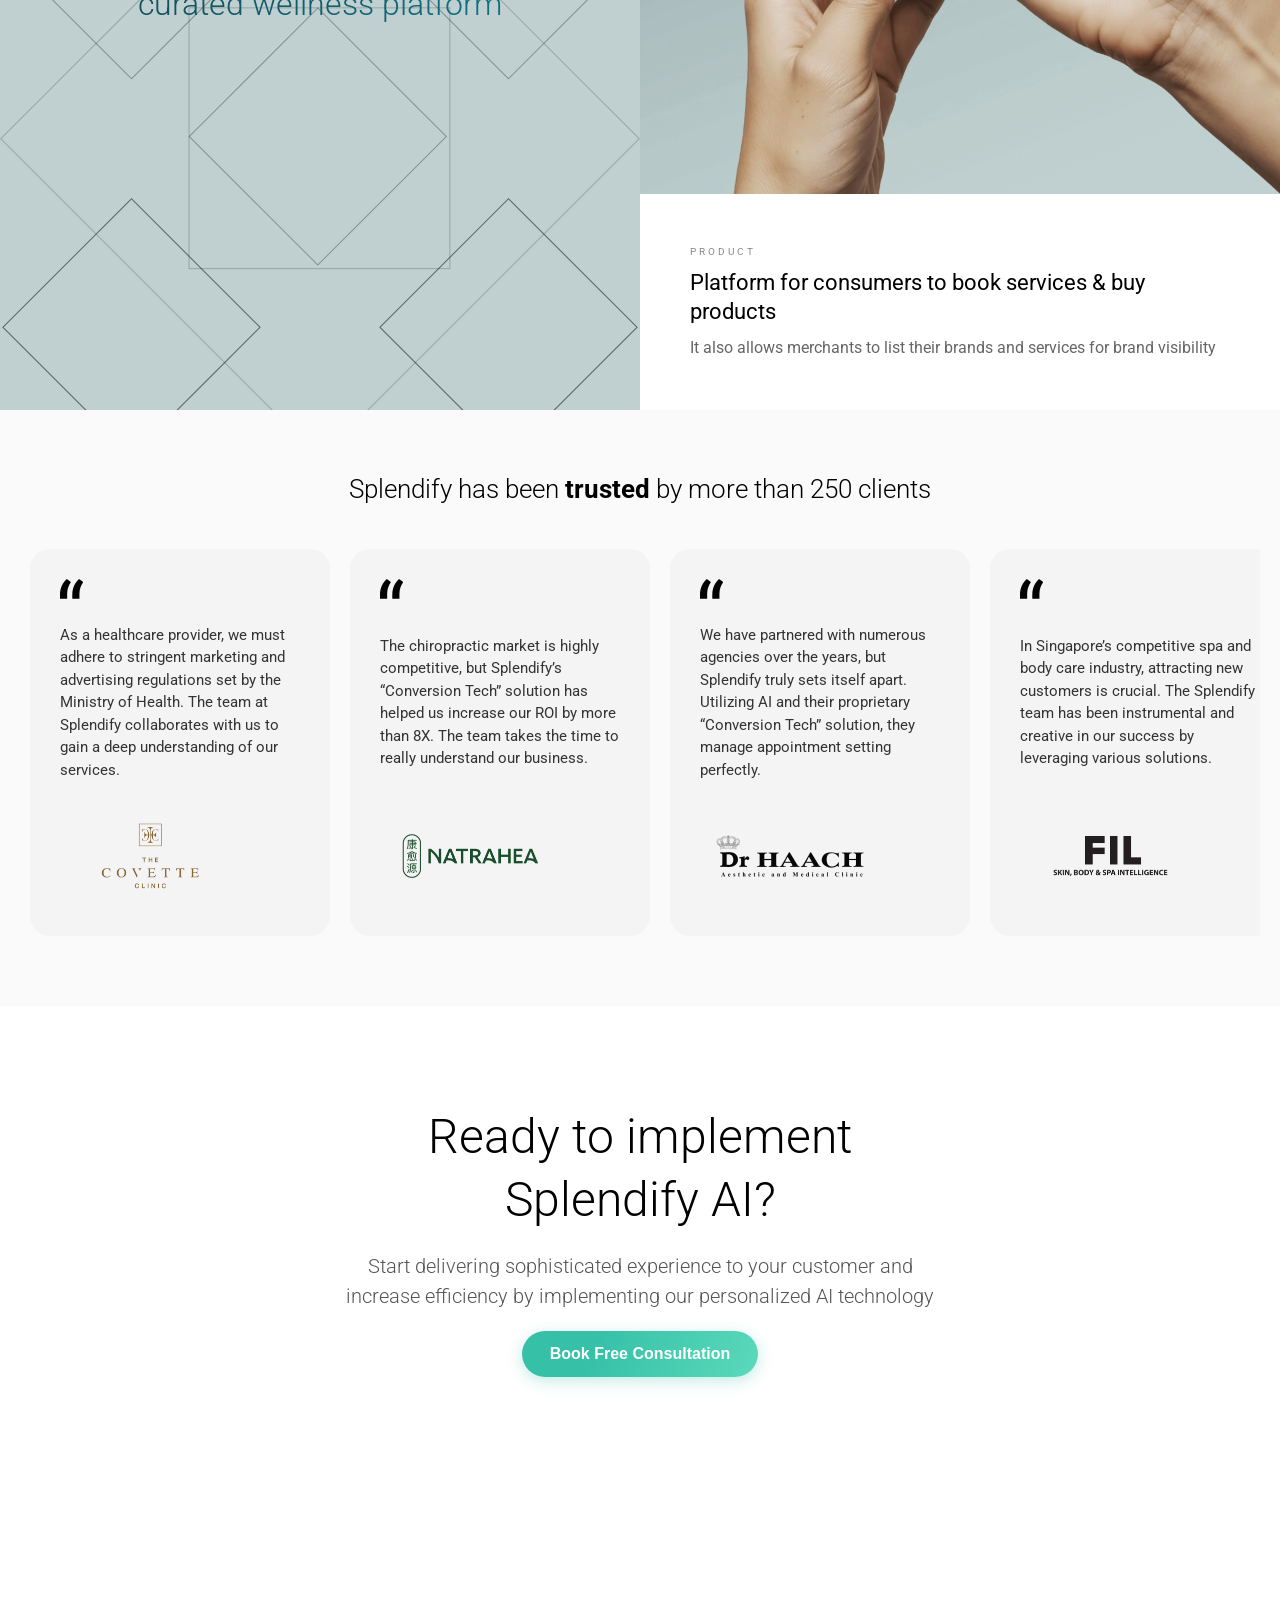
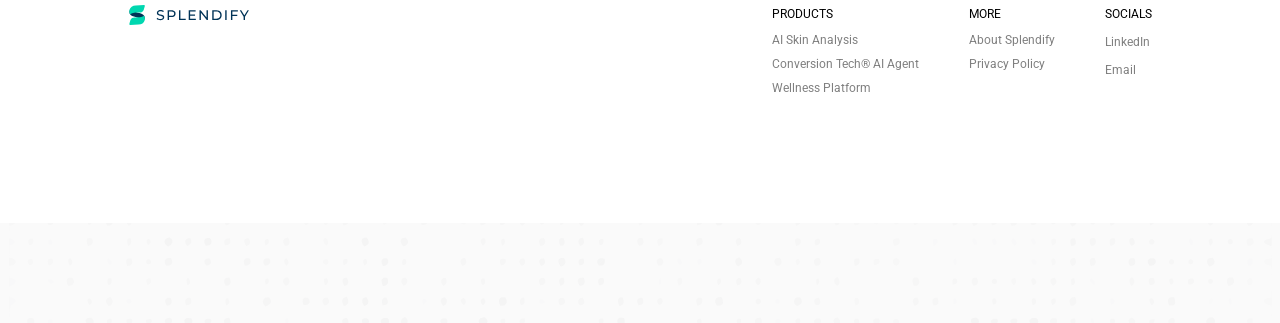
==== commit e8ecf051: "Added quick win programme Quick win program has its own page Banner on index to enter quick win is a" ====
--- a/index.html
+++ b/index.html
@@ -7,8 +7,7 @@
     <title>Splendify</title>
     <link rel="preconnect" href="https://fonts.googleapis.com">
     <link rel="preconnect" href="https://fonts.gstatic.com" crossorigin>
-    <link href="https://fonts.googleapis.com/css2?family=Roboto:ital,wght@0,100..900;1,100..900&display=swap"
-        rel="stylesheet">
+    <link href="https://fonts.googleapis.com/css2?family=Roboto:ital,wght@0,100..900;1,100..900&display=swap" rel="stylesheet">
     <link rel="icon" href="splendify-icon.svg" type="image/x-icon">
 </head>
 
@@ -176,6 +175,31 @@
             <h1>A harmony of wellness, <br> beauty, and technology <br> in the most innovative <br> way possible.</h1>
             <p>Start delivering sophisticated experience <br> to your customer and increase efficiency <br>by
                 implementing personalized AI technology</p>
+                <div id="quickwin-banner" onclick="window.location.href='quickwin.html'">
+                    <p id="quickwin-title">Singpore SME and Non-SME/LLE Grant Available - up to $20,000</p>
+                    <p id="quickwin-description">Eligible SMEs with 30%+ Singaporean shareholding. Ask us how to apply!</p>
+                    <style>
+                        #quickwin-banner {
+                            display: flex;
+                            flex-direction: column;
+                            padding: 10px 20px;
+                            background: linear-gradient(111.83deg, #35C0A7 28.6%, #5BD9BB 100%);
+                            border-radius: 20px;
+                            color: white;
+                            cursor: pointer;
+                        }
+
+                        #quickwin-title {
+                            font-size: 18px;
+                            font-weight: 500;
+                        }
+
+                        #quickwin-description {
+                            font-size: 14px;
+                            font-style: italic;
+                        }
+                    </style>
+                </div>
         </div>
         <style>
             #hero {
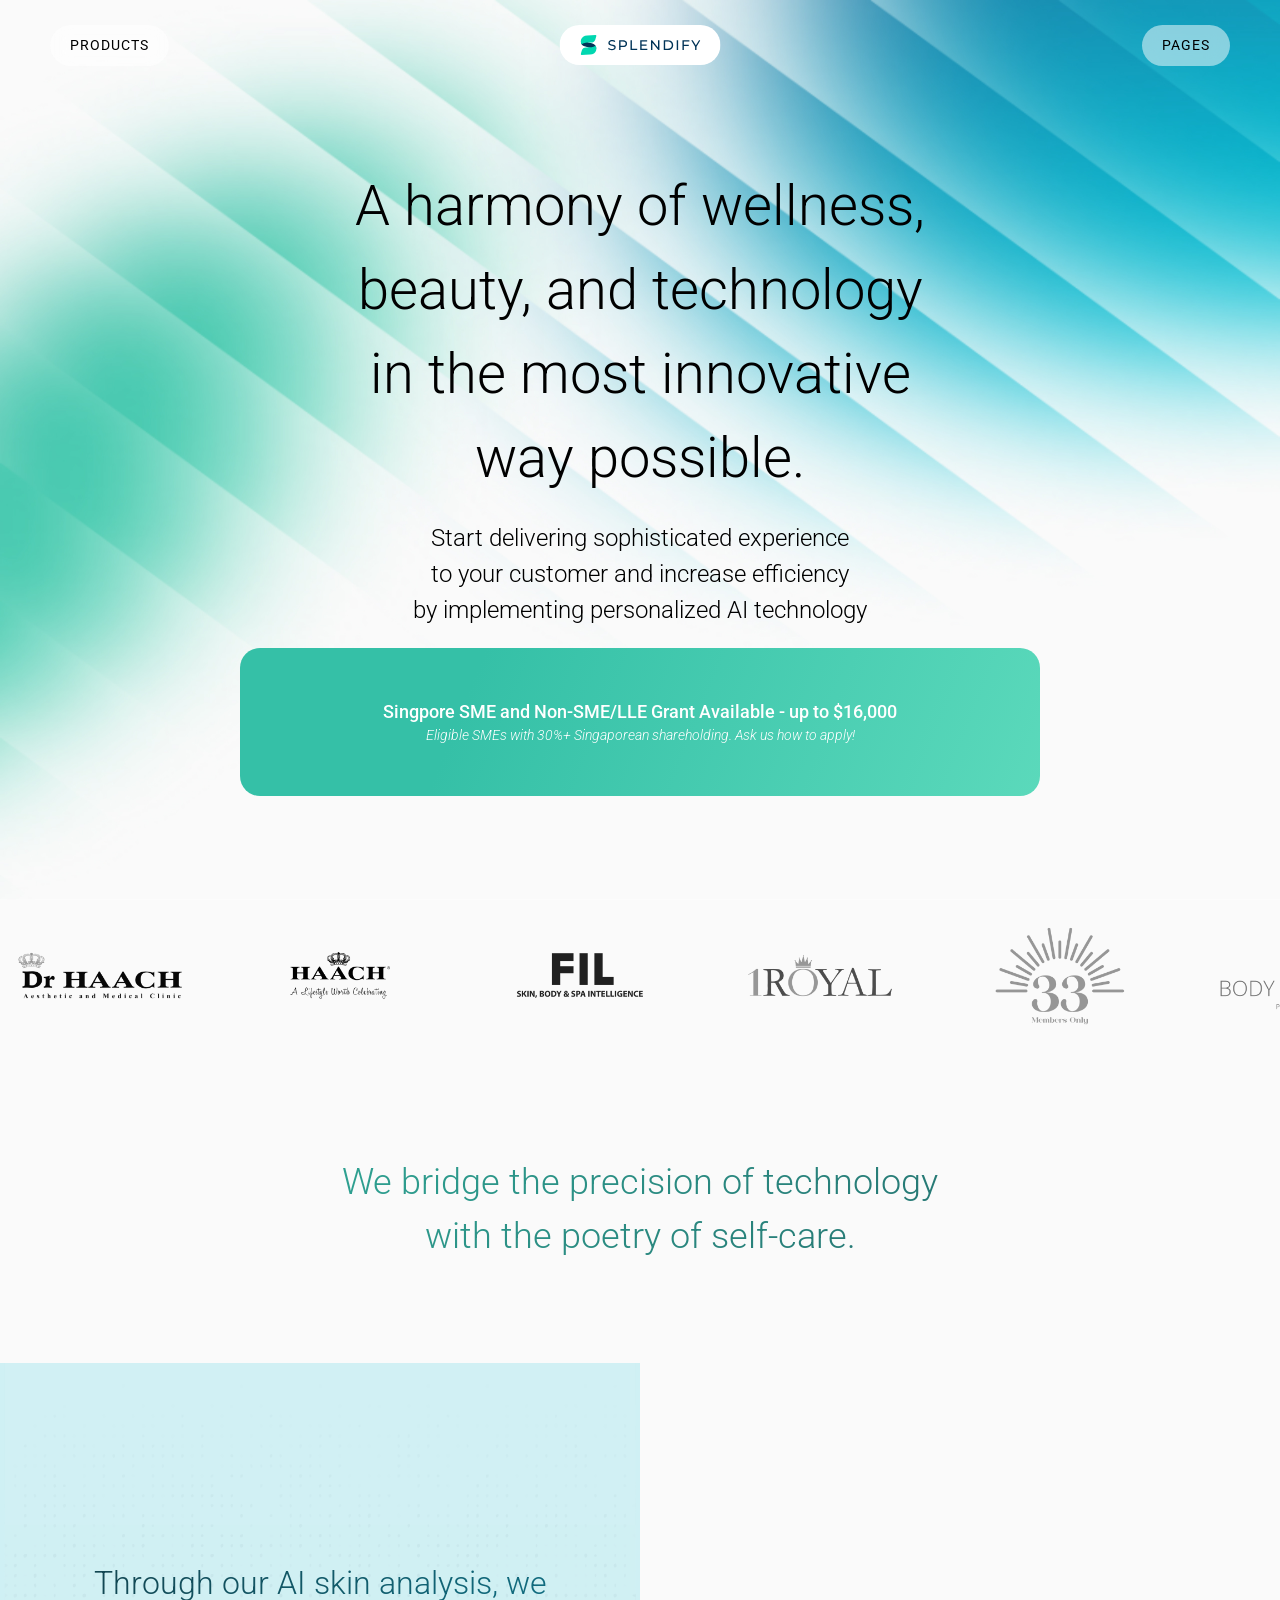
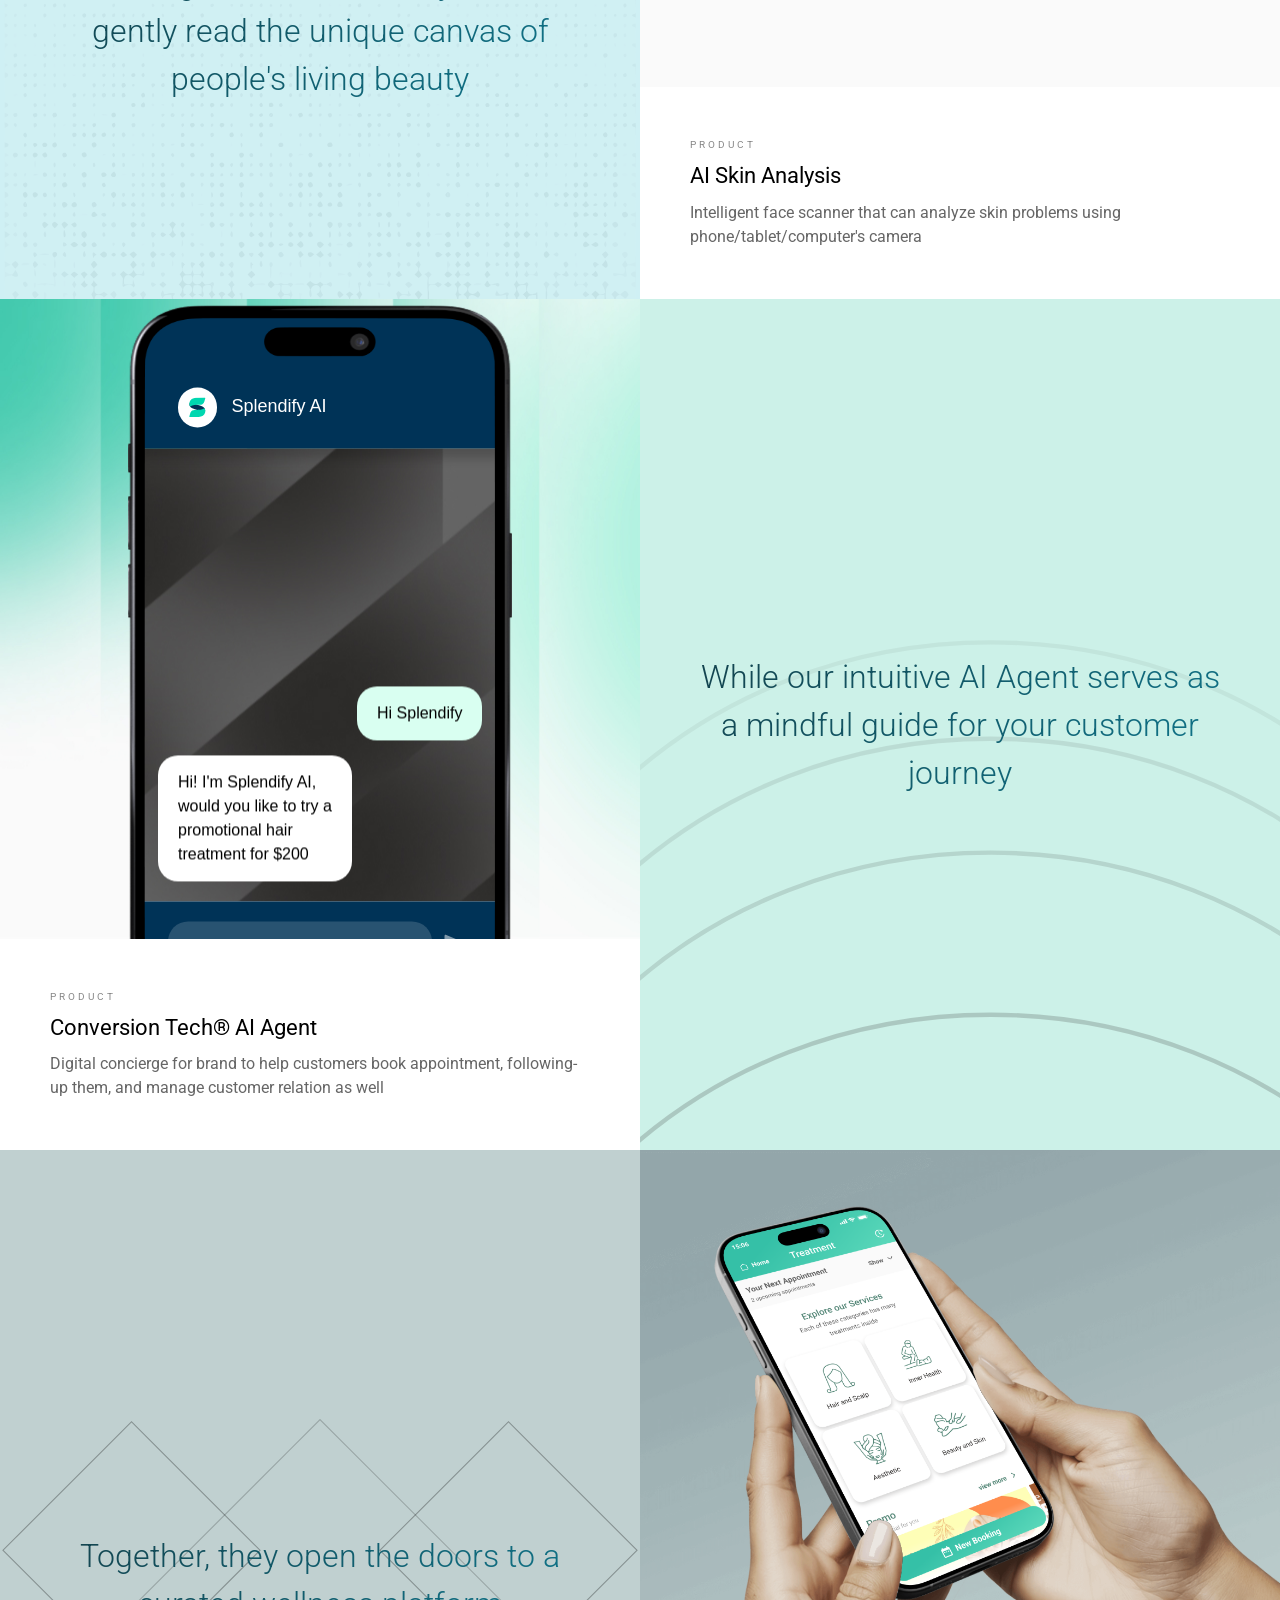
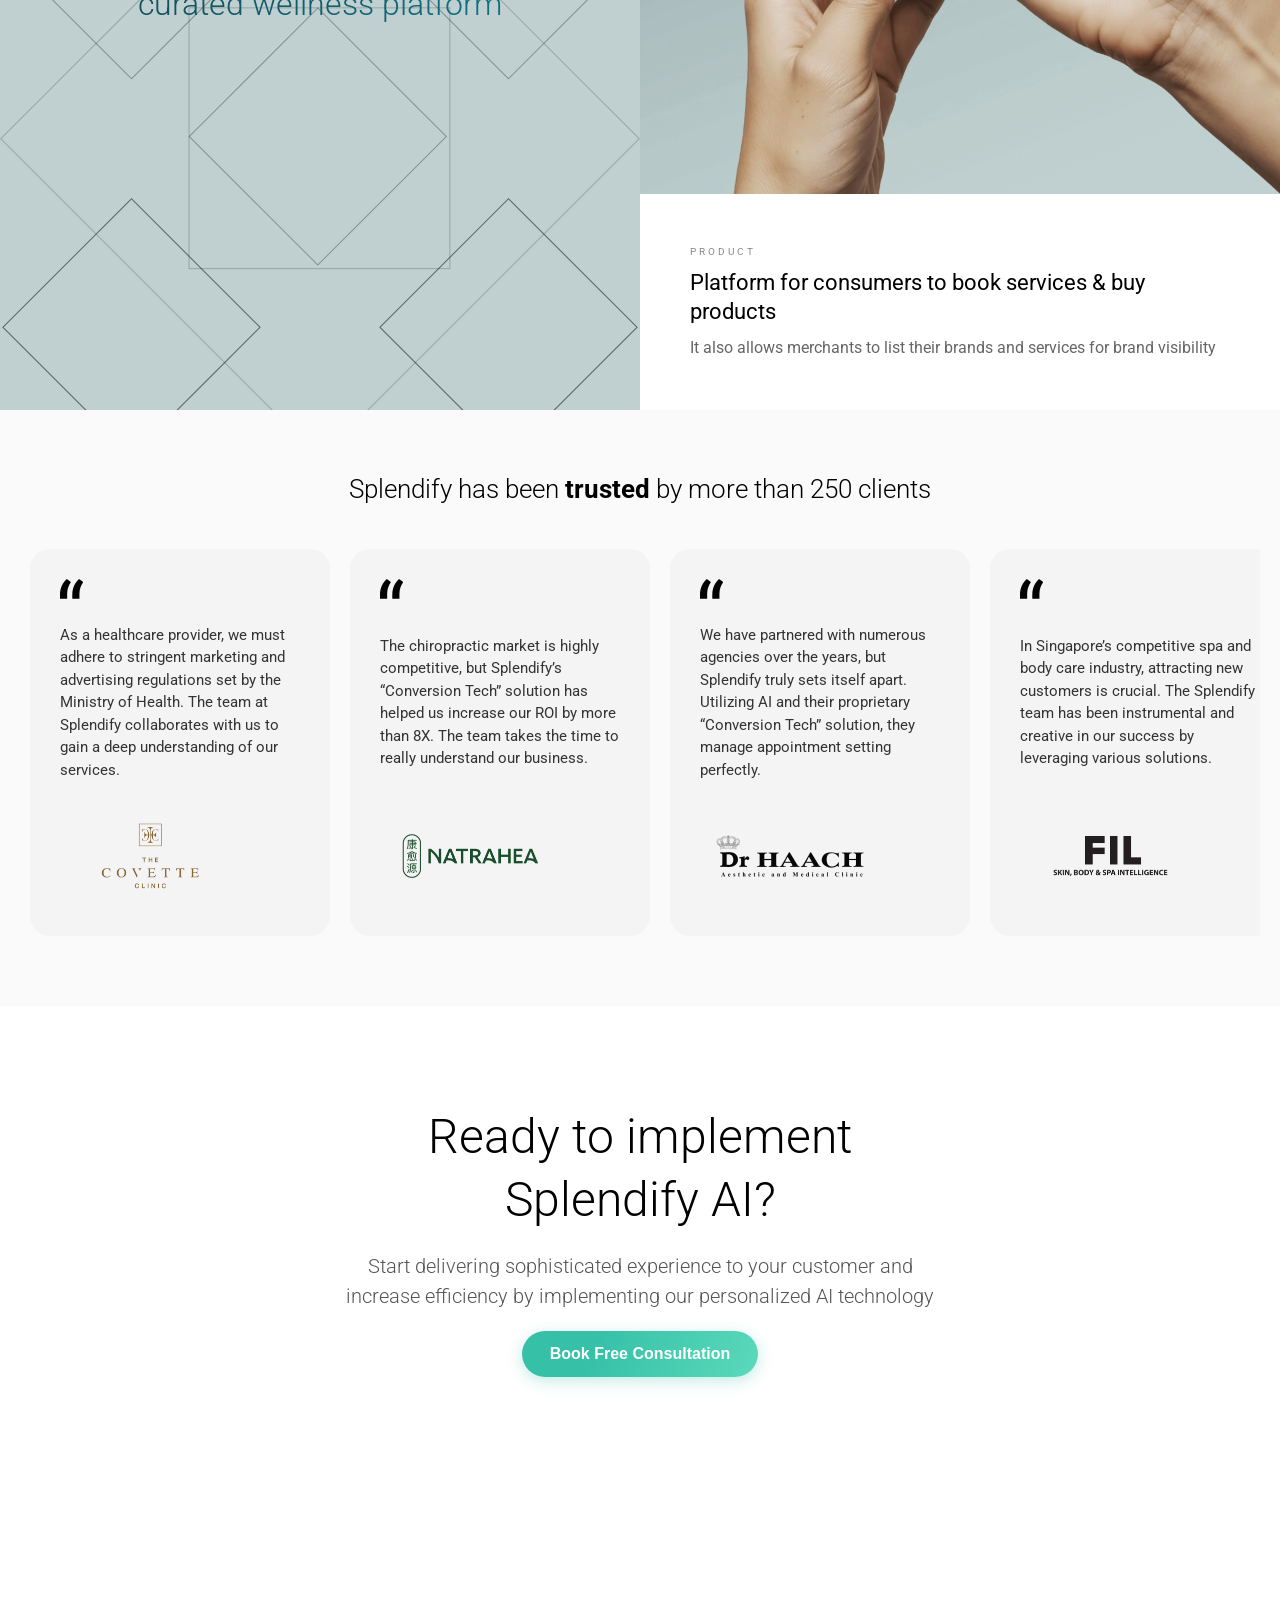
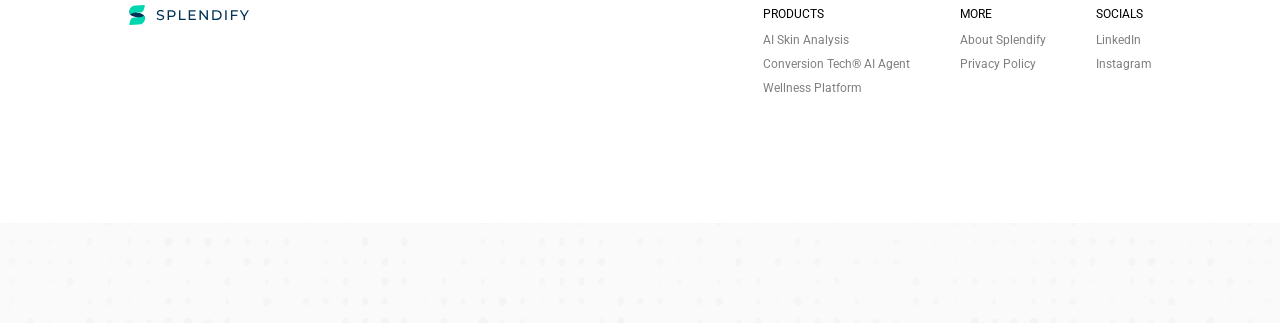
==== commit 547d0fa3: "Quick win and Contact Form Latest changes made by Alan including quickiwn. 1. Contact form 2. Social" ====
--- a/index.html
+++ b/index.html
@@ -7,7 +7,8 @@
     <title>Splendify</title>
     <link rel="preconnect" href="https://fonts.googleapis.com">
     <link rel="preconnect" href="https://fonts.gstatic.com" crossorigin>
-    <link href="https://fonts.googleapis.com/css2?family=Roboto:ital,wght@0,100..900;1,100..900&display=swap" rel="stylesheet">
+    <link href="https://fonts.googleapis.com/css2?family=Roboto:ital,wght@0,100..900;1,100..900&display=swap"
+        rel="stylesheet">
     <link rel="icon" href="splendify-icon.svg" type="image/x-icon">
 </head>
 
@@ -60,7 +61,7 @@
         <img src="splendify.svg" alt="splendify" id="header-logo">
         <div class="menu-bar" style="align-items: end;" id="pages-menu-bar">
             <p class="menu title">PAGES</p>
-            <a class="menu" id="menu-about">About Splendify</a>
+            <a class="menu" id="menu-about" href="about.html">About Splendify</a>
             <a class="menu" id="menu-privacy" href="privacy-policy.html">Privacy Policy</a>
         </div>
         <style>
@@ -169,37 +170,38 @@
             });
         </script>
     </header>
+    
 
     <div id="hero">
         <div class="subtitle">
             <h1>A harmony of wellness, <br> beauty, and technology <br> in the most innovative <br> way possible.</h1>
             <p>Start delivering sophisticated experience <br> to your customer and increase efficiency <br>by
                 implementing personalized AI technology</p>
-                <div id="quickwin-banner" onclick="window.location.href='quickwin.html'">
-                    <p id="quickwin-title">Singpore SME and Non-SME/LLE Grant Available - up to $20,000</p>
-                    <p id="quickwin-description">Eligible SMEs with 30%+ Singaporean shareholding. Ask us how to apply!</p>
-                    <style>
-                        #quickwin-banner {
-                            display: flex;
-                            flex-direction: column;
-                            padding: 10px 20px;
-                            background: linear-gradient(111.83deg, #35C0A7 28.6%, #5BD9BB 100%);
-                            border-radius: 20px;
-                            color: white;
-                            cursor: pointer;
-                        }
-
-                        #quickwin-title {
-                            font-size: 18px;
-                            font-weight: 500;
-                        }
-
-                        #quickwin-description {
-                            font-size: 14px;
-                            font-style: italic;
-                        }
-                    </style>
-                </div>
+            <div id="quickwin-banner" onclick="window.location.href='wellness.html'">
+                <p id="quickwin-title">Singpore SME and Non-SME/LLE Grant Available - up to $16,000</p>
+                <p id="quickwin-description">Eligible SMEs with 30%+ Singaporean shareholding. Ask us how to apply!</p>
+                <style>
+                    #quickwin-banner {
+                        display: flex;
+                        flex-direction: column;
+                        padding: 50px 20px;
+                        background: linear-gradient(111.83deg, #35C0A7 28.6%, #5BD9BB 100%);
+                        border-radius: 20px;
+                        color: white;
+                        cursor: pointer;
+                    }
+
+                    #quickwin-title {
+                        font-size: 18px;
+                        font-weight: 500;
+                    }
+
+                    #quickwin-description {
+                        font-size: 14px;
+                        font-style: italic;
+                    }
+                </style>
+            </div>                
         </div>
         <style>
             #hero {
@@ -605,12 +607,12 @@
         </style>
     </section>
 
-    <section id="contact">
+       <section id="contact">
         <div class="contact-text">
             <h2>Ready to implement Splendify AI?</h2>
             <p>Start delivering sophisticated experience to your customer and increase efficiency by implementing our
                 personalized AI technology</p>
-            <button class="contact-button">Book Free Consultation</button>
+            <button class="contact-button" type="button" onclick="window.location.href='wellness.html'">Book Free Consultation</button>
         </div>
         <style>
             #contact {
@@ -680,7 +682,7 @@
                 }
             }
         </style>
-    </section>
+    </section> 
 
     <section id="footer">
         <img src="splendify.svg" alt="splendify" class="footer-logo">
@@ -693,13 +695,13 @@
             </div>
             <div class="footer-menu-list">
                 <p class="footer-menu-title">More</p>
-                <a class="footer-menu">About Splendify</a>
+                <a class="footer-menu" href="about.html">About Splendify</a>
                 <a class="footer-menu" href="privacy-policy.html">Privacy Policy</a>
             </div>
             <div class="footer-menu-list">
                 <p class="footer-menu-title">Socials</p>
-                <p class="footer-menu">LinkedIn</p>
-                <p class="footer-menu">Email</p>
+                <a class="footer-menu" target="_blank" href="https://sg.linkedin.com/company/splendify-pte-ltd">LinkedIn</a>
+                <a class="footer-menu" target="_blank" href="https://www.instagram.com/splendify_sg/">Instagram</a>
             </div>
         </div>
         <style>
@@ -789,7 +791,7 @@
             </div>
             <div class="nav-sidebar-menu-list">
                 <a class="menu-label">Pages</a>
-                <a class="nav-sidebar-menu">About Splendify</a>
+                <a class="nav-sidebar-menu" href="about.html">About Splendify</a>
                 <a class="nav-sidebar-menu" href="privacy-policy.html">Privacy Policy</a>
             </div>
         </div>
@@ -902,4 +904,4 @@
     </section>
 </body>
 
-</html>+</html>
